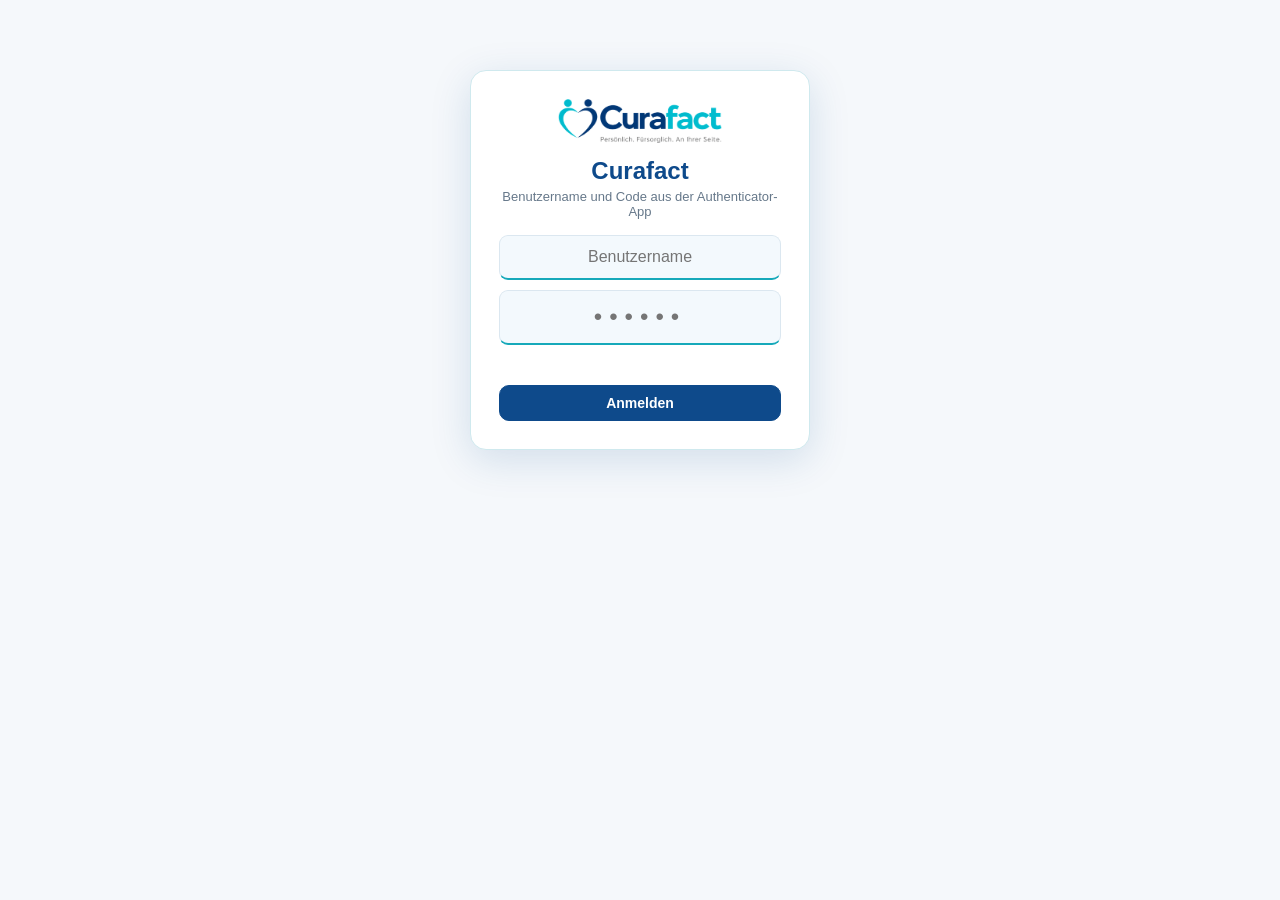
==== app.html @ 7309630f "Kundenmaske: Entlastungsbetrag, Nachbarschaftshilfe, Verhinderungspflege ausgeblendet (vorhandene Da" ====
<!doctype html><html lang="de"><head><meta charset="utf-8">
<meta name="viewport" content="width=device-width, initial-scale=1">
<meta name="robots" content="noindex,nofollow">
<title>Curafact</title>
<style>
:root{--blue:#0E4A8B;--blue2:#07345f;--cyan:#20C6D4;--bg:#f5f8fb;--border:#dbe7f0;--text:#16324f;--muted:#66788a;--card:#fff}
*{box-sizing:border-box}
html,body{margin:0;background:var(--bg);font-family:-apple-system,BlinkMacSystemFont,"Segoe UI",sans-serif;color:var(--text)}
.wrap{max-width:1500px;margin:0 auto;padding:12px 14px 40px}
#head{display:flex;justify-content:space-between;align-items:center;gap:12px;margin:4px 0 14px}
#head img{height:34px}
#head .who{flex:1;text-align:right;font-size:13px;color:var(--muted);overflow:hidden;text-overflow:ellipsis;white-space:nowrap}
#head .who strong{color:var(--blue)}
button{font-family:inherit;border:1px solid var(--border);background:#fff;color:var(--blue);border-radius:10px;font-weight:700;padding:9px 14px;cursor:pointer;font-size:14px}
button.primary{background:var(--blue);color:#fff;border-color:var(--blue)}
#nav{display:flex;gap:8px;margin:0 0 16px;border-bottom:1px solid var(--border);padding-bottom:12px;overflow-x:auto}
#nav button{flex:none;font-size:15px;padding:10px 18px}
#nav button.on{background:var(--blue);color:#fff;border-color:var(--blue)}
#login{max-width:340px;margin:70px auto 0;background:#fff;border-radius:16px;padding:28px;box-shadow:0 10px 40px rgba(14,74,139,.15);text-align:center}
#login img{height:44px;margin-bottom:10px}
#login h2{margin:0 0 4px;color:var(--blue)}
#login p{margin:0 0 16px;color:var(--muted);font-size:13px}
#login input{width:100%;padding:12px;border:1px solid var(--border);border-radius:10px;font-size:16px;text-align:center;margin-bottom:10px}
#login input#code{font-size:24px;letter-spacing:7px}
#loginErr{color:#b91c1c;font-size:13px;min-height:16px;margin:4px 0 10px}
.hidden{display:none!important}
</style></head><body>
<div id="login" class="hidden">
  <img src="logo.png" alt="Curafact">
  <h2>Curafact</h2>
  <p>Benutzername und Code aus der Authenticator-App</p>
  <form id="loginForm">
    <input id="user" autocomplete="username" autocapitalize="none" spellcheck="false" placeholder="Benutzername">
    <input id="code" inputmode="numeric" autocomplete="one-time-code" maxlength="6" placeholder="••••••">
    <div id="loginErr"></div>
    <button class="primary" style="width:100%" type="submit">Anmelden</button>
  </form>
</div>
<div class="wrap hidden" id="app">
  <aside id="side">
    <div id="head"><img src="logo.png" alt="Curafact"></div>
    <div id="nav"><button data-tab="kunden">Kunden</button><button data-tab="board">Board</button><button data-tab="mitarbeiter" id="navMa" class="hidden">Mitarbeiter</button></div>
    <div class="sideBottom"><span class="who" id="who"></span><button id="logout">Abmelden</button></div>
  </aside>
  <main id="mainArea">
    <div id="tab-kunden"><div id="kdRoot"></div></div>
    <div id="tab-board" class="hidden"><div id="bdRoot"></div></div>
    <div id="tab-mitarbeiter" class="hidden"><div id="maRoot"></div></div>
  </main>
</div>
<script src="assets/lib/pdf-lib.min.js"></script>
<script src="cf-aufnahme-druck.js?v=3"></script>
<script src="assets/lib/qrcode.min.js"></script>
<!--NW:START-->
<script>
/* Nachweis über einen Beratungsbesuch (§ 37 Abs. 3 SGB XI) im Browser erzeugen: Nachbau von scripts/fill_beratung_nachweis.py
   + scripts/pdf_fill_common.py (Overlay auf den amtlichen Vordruck, Koordinaten aus configs/AOK/beratung_nachweis_mapping.json).
   Benötigt pdf-lib (window.PDFLib). Aufruf: NW.erzeugen({template:ArrayBuffer, mapping:Object}, kunde, besuch, {ik:'…', kassen:[…], sigPersonen:{name:dataurl}}) -> Uint8Array */
(function(root){
'use strict';
var PL=root.PDFLib||(typeof require!=='undefined'?require('pdf-lib'):null);
var MASSNAHMEN_CODES=['pflegekurs','kombinationsleistung','verhinderungspflege','tages_nachtpflege','unterstuetzung_alltag','pflege_hilfsmittel','erneute_pflegebegutachtung','pflegesachleistungen','kurzzeitpflege','wohnraumanpassung','rehabilitationsleistungen','freistellungsmoeglichkeiten','weitere_massnahmen'];
function pad(n,l){return String(n).padStart(l||2,'0')}
function splitName(full){
  full=String(full||'').trim();if(!full)return['',''];
  if(full.indexOf(',')>=0){var i=full.indexOf(',');return[full.slice(i+1).trim(),full.slice(0,i).trim()]}
  var j=full.indexOf(' ');if(j<0)return['',full];
  return[full.slice(0,j).trim(),full.slice(j+1).trim()];
}
function dateDigits(v){
  v=String(v||'').trim();var m=/^(\d{4})-(\d{2})-(\d{2})/.exec(v);if(m)return m[3]+m[2]+m[1];
  m=/^(\d{1,2})\.(\d{1,2})\.(\d{4})$/.exec(v);if(m)return pad(m[1])+pad(m[2])+m[3];
  return v.replace(/\D/g,'').slice(0,8);
}
function timeDigits(v){
  v=String(v||'').trim();var m=/^(\d{1,2})[:.](\d{2})$/.exec(v);if(m)return pad(m[1])+m[2];
  return v.replace(/\D/g,'').slice(0,4);
}
function splitWords(text,firstLen){
  text=String(text||'').trim();if(text.length<=firstLen)return[text,''];
  var cut=text.lastIndexOf(' ',firstLen);if(cut<=0)cut=firstLen;
  return[text.slice(0,cut).trim(),text.slice(cut).trim()];
}
function splitAddressFull(addr){
  addr=String(addr||'').trim();if(!addr)return['','','',''];
  var plz='',ort='',vorne=addr,m=/(\d{4,5})\s+(.+)$/.exec(addr);
  if(m){plz=m[1];ort=m[2].trim();vorne=addr.slice(0,m.index).trim().replace(/,+\s*$/,'').trim()}
  var h=/^(.*\S)\s+(\d+\s*[a-zA-Z]?)$/.exec(vorne);
  if(h)return[h[1].trim(),h[2].trim(),plz,ort];
  return[vorne,'',plz,ort];
}
function ortDatumVorschlag(customer,besuch){
  var d=new Date(),datum=String(besuch.datum||'').trim()||pad(d.getDate())+'.'+pad(d.getMonth()+1)+'.'+d.getFullYear();
  var ort='';
  if(besuch.form==='videokonferenz')ort='Rheda-Wiedenbrück';
  else{var a=String((customer||{}).pflege_anschrift||'').trim();var m=/\b\d{5}\s+(.+?)\s*$/.exec(a);ort=m?m[1].trim():(a.indexOf(',')>=0?a.slice(a.lastIndexOf(',')+1).trim():'')}
  return ort?ort+', '+datum:datum;
}
function kasseEintrag(text,kassen){
  var t=String(text||'').toLowerCase();
  for(var i=0;i<(kassen||[]).length;i++){var k=kassen[i];if((k.match||[]).some(function(x){return t.indexOf(x)>=0}))return k}
  return null;
}
function buildValues(customer,besuch,cfg){
  cfg=cfg||{};customer=customer||{};besuch=besuch||{};
  var v={};for(var k in customer)v[k]=customer[k];
  var nm=splitName(customer.pflege_name);v.bn_vorname=nm[0];v.bn_nachname=nm[1];
  v.bn_geburtsdatum=dateDigits(customer.pflege_geburtsdatum);
  var a=splitAddressFull(customer.pflege_anschrift);
  v.bn_strasse=(a[0]+' '+a[1]).trim();v.bn_plz=a[2];v.bn_ort=a[3];
  v.besuch_datum=besuch.datum||'';v.besuch_von=besuch.uhrzeit_von||'';v.besuch_bis=besuch.uhrzeit_bis||'';
  v.besuch_datum_k=dateDigits(besuch.datum||'');v.besuch_von_k=timeDigits(besuch.uhrzeit_von||'');v.besuch_bis_k=timeDigits(besuch.uhrzeit_bis||'');
  v.besuch_videokonferenz=besuch.form==='videokonferenz';
  v.einschaetzung_pflegeperson=besuch.einschaetzung_pflegeperson||'';v.einschaetzung_beratungsperson=besuch.einschaetzung_beratungsperson||'';
  v.sichergestellt_ja=besuch.sichergestellt===true;v.sichergestellt_nein=besuch.sichergestellt===false;v.sichergestellt_grund=besuch.sichergestellt_grund||'';
  var mn=(besuch.massnahmen||[]).slice();v.massnahmen_keine=!!besuch.massnahmen_keine;
  var erl=String(besuch.massnahmen_erlaeuterung||'').trim();
  if(erl&&!v.massnahmen_keine&&mn.indexOf('weitere_massnahmen')<0)mn.push('weitere_massnahmen');
  v.massnahmen_ja=mn.length>0&&!v.massnahmen_keine;
  MASSNAHMEN_CODES.forEach(function(c){v['mn_'+c]=mn.indexOf(c)>=0});
  v.massnahmen_erlaeuterung=besuch.massnahmen_erlaeuterung||'';
  v.beratung_7a_angezeigt=!!besuch.beratung_7a_angezeigt;v.wunsch_7a=!!besuch.wunsch_7a;
  v.einwilligung_ziffer3=!!besuch.einwilligung_ziffer3;v.einwilligung_ziffer4=!!besuch.einwilligung_ziffer4;
  v.einwilligung_inaugenschein=!!besuch.einwilligung_inaugenschein;v.einwilligung_7a_verarbeitung=!!besuch.einwilligung_7a_verarbeitung;
  v.ort_datum_unterschrift=String(besuch.ort_datum_unterschrift||'').trim()||ortDatumVorschlag(customer,besuch);
  v.sig_pflegebeduerftig_dataurl=besuch.sig_pflegebeduerftig_dataurl||'';
  var bn=besuch.beratungsperson_name||'',bf=besuch.beratungsperson_funktion||'';
  var sigBp=besuch.sig_beratungsperson_dataurl||'';
  if(!sigBp&&cfg.sigPersonen){for(var n in cfg.sigPersonen){if(n.trim().toLowerCase()===String(bn).trim().toLowerCase()&&String(cfg.sigPersonen[n]).indexOf('data:image/')===0){sigBp=cfg.sigPersonen[n];break}}}
  v.sig_beratungsperson_stempel_dataurl=sigBp;v.sig_beratungsperson_dataurl=besuch.form==='videokonferenz'?sigBp:'';
  v.beratungsperson_stempel_text=(bn+(bf?'\n'+bf:'')).trim();
  v.ik_nummer_beratung=cfg.ik||'';
  var kt=besuch.kasse_name||customer.pflege_kasse||'',e=kasseEintrag(kt,cfg.kassen);
  var ans=besuch.kasse_anschrift||customer.pflege_kasse_anschrift||(e&&e.anschrift)||'';
  var ka=splitAddressFull(ans),voll=(e&&e.name)||kt,kn=splitWords(voll,29);
  v.kasse_name=kn[0];v.kasse_name2=kn[1];
  if(!v.kasse_name2&&e&&e.name2)v.kasse_name2=e.name2;
  v.kasse_strasse=ka[0];v.kasse_hausnummer=ka[1];v.kasse_plz=ka[2];v.kasse_ort=ka[3];
  return v;
}

/* ---------- Zeichnen (pdf-lib, Koordinaten wie reportlab: Ursprung links unten) ---------- */
var ASC=0.718;  /* Helvetica-Ascent (AFM) */
function safe(font,text){
  var out='';
  for(var i=0;i<text.length;i++){var ch=text[i];if(ch==='\n'||ch==='\r'){out+=ch;continue}try{font.encodeText(ch);out+=ch}catch(e){out+='?'}}
  return out;
}
function wrap(font,text,w,size){
  var lines=[];
  String(text||'').replace(/\r\n/g,'\n').replace(/\r/g,'\n').split('\n').forEach(function(raw){
    var cur='';
    raw.split(' ').forEach(function(word){
      var cand=cur?(cur+' '+word).trim():word;
      if(!cur||font.widthOfTextAtSize(cand,size)<=w)cur=cand;else{lines.push(cur);cur=word}
    });
    lines.push(cur);
  });
  return lines;
}
function drawText(page,font,text,x,y,size,dy){page.drawText(safe(font,text),{x:x,y:y+ASC*size+(dy||0),size:size,font:font})}
function drawComb(page,font,text,x,y,w,count,size,dy){
  text=String(text||'');if(count<=0||!text)return;
  var by=y+ASC*size+(dy||0);
  if(text.length>count){
    var s=size;while(s>6&&font.widthOfTextAtSize(safe(font,text),s)>w)s-=0.5;
    page.drawText(safe(font,text),{x:x+1,y:y+ASC*s+(dy||0),size:s,font:font});return;
  }
  var bw=w/count;
  for(var i=0;i<text.length;i++){
    var ch=text[i];if(ch===' ')continue;ch=safe(font,ch);
    page.drawText(ch,{x:x+i*bw+bw/2-font.widthOfTextAtSize(ch,size)/2,y:by,size:size,font:font});
  }
}
function drawMultiline(page,font,text,x,y,w,h,it){
  text=String(text||'');var size=Number(it.size||10);
  if(it.line_pitch){
    var pitch=Number(it.line_pitch),limit=parseInt(it.max_lines||Math.max(1,Math.floor(h/pitch)),10),cur=size,floor=Number(it.min_size||size);
    var lines=wrap(font,safe(font,text),w,cur);
    while(lines.length>limit&&cur-0.5>=floor){cur-=0.5;lines=wrap(font,safe(font,text),w,cur)}
    if(lines.length>limit){
      lines=lines.slice(0,limit);var last=lines[limit-1];
      while(last&&font.widthOfTextAtSize(last+'...',cur)>w)last=last.slice(0,-1);
      lines[limit-1]=last+'...';
    }
    var top=y+h,off=it.baseline_offset!=null?Number(it.baseline_offset):pitch;
    lines.forEach(function(l,i){page.drawText(l,{x:x,y:top-off-i*pitch,size:cur,font:font})});
    return;
  }
  var lh=size*1.25,mx=Math.max(1,Math.floor(h/lh)),ls=wrap(font,safe(font,text),w,size),tp=y+h;
  ls.slice(0,mx).forEach(function(l,i){page.drawText(l,{x:x,y:tp-ASC*size-i*lh,size:size,font:font})});
}
function drawCross(page,x,y,w,h){
  var m=Math.min(w,h)*0.2,th=Math.max(0.9,Math.min(w,h)*0.11),opt={thickness:th,color:PL.rgb(0,0,0),lineCap:PL.LineCapStyle.Round};
  page.drawLine(Object.assign({start:{x:x+m,y:y+m},end:{x:x+w-m,y:y+h-m}},opt));
  page.drawLine(Object.assign({start:{x:x+m,y:y+h-m},end:{x:x+w-m,y:y+m}},opt));
}
function b64ToBytes(b64){
  if(typeof atob==='function'){var bin=atob(b64),u=new Uint8Array(bin.length);for(var i=0;i<bin.length;i++)u[i]=bin.charCodeAt(i);return u}
  return new Uint8Array(Buffer.from(b64,'base64'));
}
async function drawImage(doc,page,src,x,y,w,h,fit){
  if(typeof src!=='string'||src.indexOf('data:')!==0)return;
  var comma=src.indexOf(','),head=src.slice(0,comma),bytes=b64ToBytes(src.slice(comma+1));
  var img=/image\/jpe?g/i.test(head)?await doc.embedJpg(bytes):await doc.embedPng(bytes);
  var iw=img.width,ih=img.height;
  if(fit==='contain'&&w&&h&&iw&&ih){var s=Math.min(w/iw,h/ih),nw=iw*s,nh=ih*s;page.drawImage(img,{x:x+(w-nw)/2,y:y,width:nw,height:nh});return}
  page.drawImage(img,{x:x,y:y,width:w||120,height:h||40});
}

async function erzeugen(assets,customer,besuch,cfg){
  var values=buildValues(customer,besuch,cfg);
  var doc=await PL.PDFDocument.load(assets.template);
  var font=await doc.embedFont(PL.StandardFonts.Helvetica);
  var pages=doc.getPages(),mapping=assets.mapping,byPage={};
  (mapping.pages||[]).forEach(function(p){byPage[parseInt(p.page,10)]=p.items||[]});
  for(var pi=0;pi<pages.length;pi++){
    var page=pages[pi],ph=page.getHeight(),items=byPage[pi]||[];
    for(var ii=0;ii<items.length;ii++){
      var it=items[ii],x=Number(it.x||0),w=Number(it.w||0),h=Number(it.h||0),y=ph-(Number(it.y||0)+h),dy=Number(it.dy||0),val=values[it.key];
      if(it.type==='text'){if(val)drawText(page,font,String(val),x,y,parseInt(it.size||12,10),dy)}
      else if(it.type==='comb'){if(val)drawComb(page,font,val,x,y,w,parseInt(it.count||1,10),Number(it.size||9),dy)}
      else if(it.type==='multiline'){if(val)drawMultiline(page,font,val,x,y,w,h,it)}
      else if(it.type==='checkbox'){if(val)drawCross(page,x,y,w,h)}
      else if(it.type==='image'){if(val)await drawImage(doc,page,val,x,y,w,h,it.fit)}
    }
  }
  return await doc.save();
}
var NW={buildValues:buildValues,erzeugen:erzeugen,splitAddressFull:splitAddressFull,
  async laden(base){
    base=base||'';
    var t=await fetch(base+'assets/nachweis_vordruck.pdf').then(function(r){if(!r.ok)throw new Error('Vordruck nicht gefunden');return r.arrayBuffer()});
    var m=await fetch(base+'assets/nachweis_mapping.json').then(function(r){if(!r.ok)throw new Error('Mapping nicht gefunden');return r.json()});
    return {template:t,mapping:m};
  }};
root.NW=NW;
if(typeof module!=='undefined'&&module.exports)module.exports=NW;
})(typeof window!=='undefined'?window:globalThis);
</script>
<!--NW:END-->
<!--DK:START-->
<script>
/* Beratungsunterlagen (Datenschutzinformation, Beratungsvereinbarung, Vollmacht) im Browser als PDF erzeugen.
   Vorlagen: assets/dokumente/<id>.json (aus den Word-Vorlagen, scripts/dokumente_vorlagen_erzeugen.py), Briefkopf wie in Studio
   (türkise Leiste, Logo, dreispaltige Fußzeile). Benötigt pdf-lib (window.PDFLib).
   Aufruf: DOK.erzeugen(vorlage, werte, {briefkopf:{name,zeilen1,zeilen2,zeilen3}, logo:ArrayBuffer}) -> Uint8Array */
(function(root){
'use strict';
var PL=root.PDFLib||(typeof require!=='undefined'?require('pdf-lib'):null);
var MM=72/25.4, W=595.28, H=841.89;
var M={top:47*MM,left:25*MM,right:20*MM,bottom:36*MM};
var LUECKE='________________', SIG_LINIE='_________________________________';
var TEXT=[0.2,0.2,0.2], BLAU=[15/255,63/255,122/255];
function hexRgb(h){h=String(h||'').replace('#','');if(h.length!==6)return null;return [parseInt(h.slice(0,2),16)/255,parseInt(h.slice(2,4),16)/255,parseInt(h.slice(4,6),16)/255]}
function b64ToBytes(b64){if(typeof atob==='function'){var bin=atob(b64),u=new Uint8Array(bin.length);for(var i=0;i<bin.length;i++)u[i]=bin.charCodeAt(i);return u}return new Uint8Array(Buffer.from(b64,'base64'))}
function safe(font,text){var o='';for(var i=0;i<text.length;i++){var ch=text[i];if(ch==='\n'){o+=ch;continue}try{font.encodeText(ch);o+=ch}catch(e){o+='?'}}return o}
function fill(text,vals){
  return String(text||'').replace(/\{\{\s*(\w+)\s*\}\}/g,function(_,k){var v=vals[k];if(v==null||v==='')return k.indexOf('sig_')===0?SIG_LINIE:LUECKE;return String(v)});
}
function isSigPara(b){
  var t=(b.runs||[]).map(function(r){return r.x||''}).join('').trim();
  var m=/^\{\{\s*(sig_\w+)\s*\}\}$/.exec(t);return m?m[1]:null;
}
async function erzeugen(vorlage,vals,opts){
  opts=opts||{};vals=vals||{};
  var doc=await PL.PDFDocument.create();
  var F={r:await doc.embedFont(PL.StandardFonts.Helvetica),b:await doc.embedFont(PL.StandardFonts.HelveticaBold),i:await doc.embedFont(PL.StandardFonts.HelveticaOblique),bi:await doc.embedFont(PL.StandardFonts.HelveticaBoldOblique)};
  var logo=opts.logo?await doc.embedPng(opts.logo):null, bk=opts.briefkopf||null;
  var imgCache={};
  async function img(url){
    if(imgCache[url])return imgCache[url];
    var c=url.indexOf(','),head=url.slice(0,c),bytes=b64ToBytes(url.slice(c+1));
    return imgCache[url]=/image\/jpe?g/i.test(head)?await doc.embedJpg(bytes):await doc.embedPng(bytes);
  }
  var page,y;
  function briefkopf(p){
    if(!bk)return;
    p.drawRectangle({x:0,y:H-5*MM,width:W,height:5*MM,color:PL.rgb(22/255,169/255,186/255)});
    if(logo){var lw=61*MM,lh=lw*logo.height/logo.width;p.drawImage(logo,{x:W-M.right-lw,y:H-13*MM-lh,width:lw,height:lh})}
    var fy=H-271*MM;
    p.drawLine({start:{x:0,y:fy},end:{x:W,y:fy},thickness:0.5,color:PL.rgb(0.604,0.639,0.678)});
    var cols=[[25*MM,56*MM,[{t:bk.name,bold:true}].concat((bk.zeilen1||[]).map(function(t){return{t:t}}))],[84*MM,48*MM,(bk.zeilen2||[]).map(function(t){return{t:t}})],[132*MM,58*MM,(bk.zeilen3||[]).map(function(t){return{t:t}})]];
    cols.forEach(function(c){
      var yy=fy-3.2*MM-6.6*0.9;
      c[2].forEach(function(l){
        var f=l.bold?F.b:F.r,words=safe(f,l.t||'').split(' '),cur='';
        var lines=[];words.forEach(function(w){var cand=cur?cur+' '+w:w;if(!cur||f.widthOfTextAtSize(cand,6.6)<=c[1])cur=cand;else{lines.push(cur);cur=w}});lines.push(cur);
        lines.forEach(function(t){p.drawText(t,{x:c[0],y:yy,size:6.6,font:f,color:l.bold?PL.rgb(BLAU[0],BLAU[1],BLAU[2]):PL.rgb(0.42,0.455,0.502)});yy-=6.6*1.55});
      });
    });
  }
  function newPage(){page=doc.addPage([W,H]);briefkopf(page);y=H-M.top}
  newPage();
  var bottom=M.bottom+6*MM*0; /* Inhalt endet 36 mm über dem unteren Rand */
  function fontFor(r){return r.b&&r.i?F.bi:(r.b?F.b:(r.i?F.i:F.r))}
  /* Absatz in Zeilen umbrechen: Liste von {items:[{t,font,size,color}], h, w} */
  function layout(b,width,defSize){
    var toks=[];
    (b.runs||[]).forEach(function(r){
      if(r.pb){toks.push({pb:1});return}
      var size=r.s||defSize,font=fontFor(r),col=hexRgb(r.c)||((r.b&&size>=10.9)?BLAU:TEXT);
      var text=safe(font,fill(r.x,vals));
      text.split('\n').forEach(function(part,pi){
        if(pi>0)toks.push({br:1,size:size});
        part.split(/( +)/).forEach(function(w){if(w!=='')toks.push({t:w,font:font,size:size,color:col,sp:/^ +$/.test(w)})});
      });
    });
    var lines=[],cur={items:[],w:0,size:defSize};
    function flush(){while(cur.items.length&&cur.items[cur.items.length-1].sp){cur.w-=cur.items[cur.items.length-1].wd;cur.items.pop()}cur.h=Math.max(cur.size,defSize*0.9)*1.3;lines.push(cur);cur={items:[],w:0,size:defSize}}
    toks.forEach(function(k){
      if(k.pb){flush();lines.push({pb:1,h:0,items:[]});return}
      if(k.br){flush();return}
      var wd=k.font.widthOfTextAtSize(k.t,k.size);k.wd=wd;
      if(!k.sp&&cur.w+wd>width&&cur.items.length){flush()}
      if(k.sp&&!cur.items.length)return;
      if(!k.sp&&wd>width){ /* sehr langes Wort: zeichenweise */
        var part='';for(var ci=0;ci<k.t.length;ci++){var tst=part+k.t[ci];if(k.font.widthOfTextAtSize(tst,k.size)>width-cur.w&&part){cur.items.push({t:part,font:k.font,size:k.size,color:k.color,wd:k.font.widthOfTextAtSize(part,k.size)});cur.w+=k.font.widthOfTextAtSize(part,k.size);cur.size=Math.max(cur.size,k.size);flush();part=k.t[ci]}else part=tst}
        if(part){var w2=k.font.widthOfTextAtSize(part,k.size);cur.items.push({t:part,font:k.font,size:k.size,color:k.color,wd:w2});cur.w+=w2;cur.size=Math.max(cur.size,k.size)}
        return;
      }
      cur.items.push(k);cur.w+=wd;cur.size=Math.max(cur.size,k.size);
    });
    if(cur.items.length||!lines.length)flush();
    return lines;
  }
  function drawLines(lines,x0,width,al,startY,pg){
    var yy=startY;
    lines.forEach(function(ln){
      var base=yy-0.9055*ln.size;
      var x=x0;if(al==='center')x=x0+(width-ln.w)/2;else if(al==='right')x=x0+width-ln.w;
      ln.items.forEach(function(it){pg.drawText(it.t,{x:x,y:base,size:it.size,font:it.font,color:PL.rgb(it.color[0],it.color[1],it.color[2])});x+=it.wd});
      yy-=ln.h;
    });
    return yy;
  }
  var contentW=W-M.left-M.right;
  async function sigImage(url,maxW,maxH){var im=await img(url),s=Math.min(maxW/im.width,maxH/im.height);return{im:im,w:im.width*s,h:im.height*s}}
  async function blockHeight(b,width){ /* nur Absätze */
    var sig=isSigPara(b);
    if(sig&&typeof vals[sig]==='string'&&vals[sig].indexOf('data:image/')===0){var si=await sigImage(vals[sig],Math.min(width,50*MM),20*MM);return{sig:si,h:si.h+4,lines:null}}
    var ls=layout(b,width-(b.li||0),vorlage.size||10.5);
    var h=ls.reduce(function(a,l){return a+l.h},0);
    if(sig)h+=16;  /* Platz zum handschriftlichen Unterschreiben auf der Linie */
    return{lines:ls,h:h,handsig:!!sig};
  }
  var blocks=vorlage.blocks||[];
  for(var bi=0;bi<blocks.length;bi++){
    var b=blocks[bi];
    if(b.t==='p'){
      var sb=b.sb||0,sa=b.sa!=null?b.sa:5;
      var m=await blockHeight(b,contentW);
      if(m.lines&&m.lines.some(function(l){return l.pb})){ /* Seitenumbruch im Absatz */
        newPage();continue;
      }
      var need=sb+(m.lines?m.lines[0].h:m.h);
      if(b.kn&&blocks[bi+1]&&blocks[bi+1].t==='p'){var nm=await blockHeight(blocks[bi+1],contentW);need+=sa+(blocks[bi+1].sb||0)+(nm.lines?nm.lines[0].h:nm.h)}
      if(y-need<bottom&&y<H-M.top-1)newPage();
      y-=sb;
      if(m.sig){page.drawImage(m.sig.im,{x:M.left+(b.li||0),y:y-m.sig.h,width:m.sig.w,height:m.sig.h});y-=m.h}
      else{
        if(m.handsig)y-=16;
        /* Absatz zeilenweise über Seitengrenzen */
        var rest=m.lines.slice();
        while(rest.length){
          var fit=[];var hh=0;
          while(rest.length&&(y-hh-rest[0].h>=bottom||!fit.length&&y>=H-M.top-1)){hh+=rest[0].h;fit.push(rest.shift())}
          if(!fit.length){newPage();continue}
          drawLines(fit,M.left+(b.li||0),contentW-(b.li||0),b.al,y,page);y-=hh;
          if(rest.length)newPage();
        }
      }
      y-=sa;
    }else if(b.t==='tbl'){
      var rows=b.rows||[],ncol=Math.max.apply(null,rows.map(function(r){return r.length})),cw=contentW/ncol,padX=5,padY=3;
      var meas=[],total=4;
      for(var ri=0;ri<rows.length;ri++){
        var cells=[],rh=0;
        for(var ci2=0;ci2<rows[ri].length;ci2++){
          var ch=padY*2,items=[];
          for(var pi=0;pi<rows[ri][ci2].length;pi++){var pb=rows[ri][ci2][pi],mm=await blockHeight(pb,cw-padX*2);items.push({b:pb,m:mm});ch+=mm.h+(mm.handsig?16:0)+2}
          cells.push({items:items,h:ch});rh=Math.max(rh,ch);
        }
        meas.push({cells:cells,h:rh});total+=rh;
      }
      if(y-total<bottom&&y<H-M.top-1)newPage();
      y-=4;
      for(var r3=0;r3<meas.length;r3++){
        for(var c3=0;c3<meas[r3].cells.length;c3++){
          var cx=M.left+c3*cw+padX,cy=y-padY;
          meas[r3].cells[c3].items.forEach(function(it){
            if(it.m.sig){page.drawImage(it.m.sig.im,{x:cx,y:cy-it.m.sig.h,width:it.m.sig.w,height:it.m.sig.h});cy-=it.m.h+2}
            else{if(it.m.handsig)cy-=16;cy=drawLines(it.m.lines,cx,cw-padX*2,it.b.al,cy,page)-2}
          });
        }
        y-=meas[r3].h;
      }
      y-=8;
    }
  }
  return await doc.save();
}
function sigVon(cfg,name){
  var sp=(cfg&&cfg.unterschriften)||{},n=String(name||'').trim().toLowerCase();
  for(var k in sp){if(k.trim().toLowerCase()===n&&String(sp[k]).indexOf('data:image/')===0)return sp[k]}
  return '';
}
/* Werte wie Studio (build_mapping): Träger aus der Konfiguration, Kunde aus der Akte; Unterschrift der UG: bevollmächtigte
   Beratungsperson, sobald die Vollmacht datiert ist, sonst Linie zum handschriftlichen Unterschreiben. */
function unterlagenWerte(id,ctx){
  var c=ctx.kunde||{},cfg=ctx.cfg||{},tr=cfg.traeger||{},bv=tr.bevollmaechtigte||{},un=cfg.unterlagen||{};
  var v={};for(var k in (tr.map||{}))v[k]=tr.map[k];
  v.pflege_name=c.pflege_name||'';v.pflege_anschrift=c.pflege_anschrift||'';v.pflege_geburtsdatum=c.pflege_geburtsdatum||'';
  v.pflege_kvnr=c.pflege_kvnr||'';v.pflege_kasse=c.pflege_kasse||'';v.person_name=(c.person_name||'').trim()||'entfällt';
  v.vertrag_ort=ctx.ort||'';v.vertrag_datum=ctx.datum||'';
  v.auftragsverarbeiter=un.auftragsverarbeiter||'';v.aufbewahrung_dokumentation=un.aufbewahrung_dokumentation||'10 Jahre';
  v.sig_kunde=ctx.sigKunde||'';
  var hatVollmacht=!!(bv.name&&bv.datum);
  if(hatVollmacht){v.unterzeichner_traeger=bv.name+' (bevollmächtigt)';v.sig_traeger=sigVon(cfg,bv.name)}
  else{v.unterzeichner_traeger=tr.gf_name||'';v.sig_traeger=sigVon(cfg,tr.gf_name)}
  if(id==='vollmacht'){
    v.gf_name=tr.gf_name||'';v.bevollmaechtigte_name=bv.name||'';v.bevollmaechtigte_funktion=bv.funktion||'';
    v.sig_traeger=sigVon(cfg,tr.gf_name);v.sig_partner=sigVon(cfg,bv.name);
  }
  return v;
}
var DATEINAMEN={datenschutz:'Datenschutzinformation',vereinbarung:'Beratungsvereinbarung',vollmacht:'Vollmacht_Beratungsperson'};
async function unterlage(id,ctx,base){
  var a=await DOK.laden(base||'',id);
  var cfg=ctx.cfg||{},bk=(cfg.traeger&&cfg.traeger.briefkopf)||null;
  var bytes=await erzeugen(a.vorlage,unterlagenWerte(id,ctx),{briefkopf:bk,logo:a.logo});
  var d=String(ctx.datum||'').replace(/[^\w.-]/g,'_');
  return {bytes:bytes,fileName:DATEINAMEN[id]+(d?'_'+d:'')+'.pdf',titel:(a.vorlage.titel||id)+(ctx.datum?' '+ctx.datum:''),art:id==='vollmacht'?'vollmacht':id};
}
/* Mehrere PDFs zu einem Sammel-PDF zusammenfügen (Reihenfolge wie übergeben) */
async function sammeln(liste){
  var out=await PL.PDFDocument.create();
  for(var i=0;i<liste.length;i++){
    var d=await PL.PDFDocument.load(liste[i]);
    var pages=await out.copyPages(d,d.getPageIndices());
    pages.forEach(function(p){out.addPage(p)});
  }
  return await out.save();
}
/* Drucken: PDF in einem unsichtbaren Rahmen laden und den Druckdialog öffnen (fällt auf „öffnen“ zurück) */
function drucken(bytes){
  var url=URL.createObjectURL(new Blob([bytes],{type:'application/pdf'}));
  try{
    var f=document.createElement('iframe');
    f.style.cssText='position:fixed;right:0;bottom:0;width:1px;height:1px;border:0;opacity:0';
    f.onload=function(){try{f.contentWindow.focus();f.contentWindow.print()}catch(e){window.open(url,'_blank')}setTimeout(function(){try{f.remove()}catch(e){}},60000)};
    f.src=url;document.body.appendChild(f);
  }catch(e){window.open(url,'_blank')}
}
/* Teilen: Teilen-Menü des Geräts (iPhone/iPad/Mac: Mail, Nachrichten, AirDrop, Drucken …); sonst Datei speichern */
async function teilen(bytes,name,titel){
  var file=new File([bytes],name,{type:'application/pdf'});
  try{
    if(navigator.canShare&&navigator.canShare({files:[file]})){await navigator.share({files:[file],title:titel||name});return 'geteilt'}
  }catch(e){if(e&&e.name==='AbortError')return 'abgebrochen'}
  var url=URL.createObjectURL(file),a=document.createElement('a');a.href=url;a.download=name;document.body.appendChild(a);a.click();setTimeout(function(){a.remove()},1000);
  return 'gespeichert';
}
var ART_RANG={datenschutz:1,vereinbarung:2,vollmacht:3,nachweis:4,vertrag:5,sonstiges:6};
var DOK={erzeugen:erzeugen,unterlage:unterlage,unterlagenWerte:unterlagenWerte,sammeln:sammeln,drucken:drucken,teilen:teilen,ART_RANG:ART_RANG,
  async laden(base,id){
    base=base||'';
    var v=await fetch(base+'assets/dokumente/'+id+'.json').then(function(r){if(!r.ok)throw new Error('Vorlage „'+id+'“ nicht gefunden');return r.json()});
    var logo=await fetch(base+'assets/dokumente/briefkopf_logo.png').then(function(r){return r.ok?r.arrayBuffer():null});
    return {vorlage:v,logo:logo};
  }};
root.DOK=DOK;
if(typeof module!=='undefined'&&module.exports)module.exports=DOK;
})(typeof window!=='undefined'?window:globalThis);
</script>
<!--DK:END-->
<!--BD:START-->
<style>
.bd{--bd-blue:var(--blue,#0E4A8B);--bd-border:var(--border,#dbe7f0);--bd-muted:var(--muted,#66788a);--bd-text:var(--text,#16324f);--bd-cyan:var(--cyan,#20C6D4);--bd-bg:var(--bg,#f5f8fb);color:var(--bd-text);font-size:14px}
.bd *{box-sizing:border-box}
.bd button{font-family:inherit}
.bdBar{display:flex;gap:10px;flex-wrap:wrap;align-items:center;margin-bottom:14px}
.bdTabs,.bdViews{display:flex;gap:6px;flex-wrap:wrap}
.bdTab,.bdViewBtn,.bdBtn{border:1px solid var(--bd-border);background:#fff;color:var(--bd-blue);border-radius:12px;padding:9px 13px;font-weight:800;cursor:pointer;font-size:14px}
.bdTab.on,.bdViewBtn.on{background:var(--bd-blue);color:#fff;border-color:var(--bd-blue)}
.bdBtn.primary{background:var(--bd-blue);color:#fff;border-color:var(--bd-blue)}
.bdBtn.danger{color:#b91c1c}
.bdBtn:hover,.bdTab:hover,.bdViewBtn:hover{border-color:var(--bd-cyan)}
.bdBtn[disabled]{opacity:.5;cursor:default}
.bdSearch{flex:1;min-width:150px;max-width:280px;border:1px solid var(--bd-border);border-radius:12px;padding:9px 12px;font-size:14px;background:#fff}
.bdSpacer{flex:1}
.bdChk{display:flex;gap:6px;align-items:center;font-weight:700;color:var(--bd-muted);cursor:pointer}
.bdChk input{width:auto}
.bdBoard{display:flex;gap:12px;overflow-x:auto;padding-bottom:12px;align-items:flex-start;-webkit-overflow-scrolling:touch}
.bdCol{flex:0 0 285px;background:#eaf2f8;border-radius:16px;padding:10px;display:flex;flex-direction:column;max-height:calc(100vh - 230px);min-height:90px}
.bdCol.over{outline:2px dashed var(--bd-cyan);background:#e0f6f9}
.bdColHead{display:flex;align-items:center;gap:8px;margin:2px 2px 10px;font-weight:900;text-transform:uppercase;font-size:12px;letter-spacing:.03em;color:var(--bd-blue)}
.bdDot{width:10px;height:10px;border-radius:50%;flex:none}
.bdCount{background:#fff;border-radius:999px;padding:1px 8px;font-size:12px;color:var(--bd-muted)}
.bdAdd{margin-left:auto;border:0;background:transparent;font-size:20px;line-height:1;color:var(--bd-blue);cursor:pointer;padding:0 4px}
.bdCards{overflow-y:auto;display:flex;flex-direction:column;gap:8px;min-height:30px;padding:2px}
.bdCard{background:#fff;border:1px solid var(--bd-border);border-radius:12px;padding:10px 11px;cursor:pointer;box-shadow:0 3px 10px rgba(14,74,139,.06);user-select:none;-webkit-user-select:none;-webkit-touch-callout:none}
.bdCard:hover{border-color:var(--bd-cyan)}
.bdCard.dragging{opacity:.35}
.bdCard.inactive{opacity:.55;background:#f1f4f7;filter:grayscale(1)}
.bdCard.inactive:hover{opacity:.85}
.bdT{font-weight:800;line-height:1.3;word-break:break-word}
.bdMeta{display:flex;flex-wrap:wrap;gap:6px;margin-top:8px;align-items:center}
.bdChip{font-size:12px;border-radius:999px;padding:2px 8px;background:#eef3f7;color:var(--bd-muted);font-weight:700;white-space:nowrap}
.bdChip.late{background:#fde8e8;color:#b91c1c}
.bdChip.done{background:#dff7ee;color:#087044}
.bdChip.tag{background:#e9f8fa;color:#087884}
.bdChip.dup{background:#fff4dd;color:#8a5a00}
.bdAv{width:22px;height:22px;border-radius:50%;background:var(--bd-blue);color:#fff;font-size:10px;font-weight:900;display:inline-flex;align-items:center;justify-content:center;margin-left:auto}
.bdAvs{display:flex;margin-left:auto}.bdAvs .bdAv{margin-left:-6px;border:2px solid #fff}
.bdPrio{width:8px;height:8px;border-radius:50%;display:inline-block}
.bdMore{border:1px dashed var(--bd-border);background:transparent;border-radius:10px;padding:7px;color:var(--bd-muted);font-weight:700;cursor:pointer}
.bdQuick{width:100%;border:1px solid var(--bd-cyan);border-radius:10px;padding:9px;font-size:14px;margin-bottom:8px}
.bdGhost{position:fixed;z-index:100000;pointer-events:none;width:260px;opacity:.92;transform:rotate(2deg);box-shadow:0 14px 30px rgba(0,0,0,.25)}
.bdTable{width:100%;border-collapse:collapse;background:#fff;border:1px solid var(--bd-border);border-radius:12px;overflow:hidden}
.bdTable th{background:#f2f8fc;color:var(--bd-blue);text-align:left;font-size:12px;text-transform:uppercase;padding:10px}
.bdTable td{padding:10px;border-top:1px solid var(--bd-border);vertical-align:top}
.bdTable tr.row{cursor:pointer}.bdTable tr.row:hover{background:#f7fcfd}
.bdCal{display:grid;grid-template-columns:repeat(7,1fr);gap:6px}
.bdCalHead{font-weight:900;color:var(--bd-muted);font-size:12px;text-align:center;padding:4px}
.bdDay{background:#fff;border:1px solid var(--bd-border);border-radius:10px;min-height:92px;padding:5px;overflow:hidden}
.bdDay.out{background:#f3f7fa;opacity:.7}.bdDay.today{border-color:var(--bd-cyan);box-shadow:0 0 0 2px #bff0f5}
.bdDayNum{font-size:12px;font-weight:900;color:var(--bd-muted)}
.bdEv{display:block;width:100%;text-align:left;border:0;background:#e6f0fa;color:var(--bd-blue);border-radius:6px;padding:3px 5px;margin-top:3px;font-size:12px;font-weight:700;cursor:pointer;overflow:hidden;text-overflow:ellipsis;white-space:nowrap}
.bdEv.done{background:#dff7ee;color:#087044}
.bdMonth{display:flex;align-items:center;gap:10px;margin-bottom:10px;font-weight:900;font-size:17px}
.bdModalBg{position:fixed;inset:0;background:rgba(7,32,58,.5);z-index:9999;display:flex;align-items:flex-start;justify-content:center;overflow:auto;padding:30px 12px}
.bdModal{background:#fff;border-radius:18px;width:100%;max-width:760px;padding:22px;box-shadow:0 30px 80px rgba(0,0,0,.35)}
.bdModal.small{max-width:430px}
.bdModal h3{margin:0 0 12px;color:var(--bd-blue)}
.bdTitleIn{width:100%;font-size:20px;font-weight:900;border:1px solid transparent;border-radius:10px;padding:6px 8px;color:var(--bd-blue);background:transparent}
.bdTitleIn:hover,.bdTitleIn:focus{border-color:var(--bd-border);background:#fff}
.bdGrid{display:grid;grid-template-columns:repeat(2,1fr);gap:12px;margin:14px 0}
.bdGrid label,.bdLbl{display:block;font-size:12px;font-weight:900;color:var(--bd-muted);text-transform:uppercase;margin-bottom:4px}
.bdGrid select,.bdGrid input,.bdModal textarea,.bdModal input[type=text],.bdModal input[type=date],.bdModal select{width:100%;border:1px solid var(--bd-border);border-radius:10px;padding:9px 10px;font-size:14px;font-family:inherit;background:#fff}
.bdModal textarea{min-height:90px;resize:vertical}
.bdSec{margin-top:18px}
.bdSecHead{display:flex;align-items:center;justify-content:space-between;gap:8px;margin-bottom:8px}
.bdSecHead h4{margin:0;color:var(--bd-blue);font-size:15px}
.bdPeople{display:flex;flex-wrap:wrap;gap:6px}
.bdPerson{border:1px solid var(--bd-border);background:#fff;border-radius:999px;padding:5px 11px;cursor:pointer;font-weight:700;color:var(--bd-muted)}
.bdPerson.on{background:var(--bd-blue);color:#fff;border-color:var(--bd-blue)}
.bdCl{border:1px solid var(--bd-border);border-radius:12px;padding:10px;margin-bottom:10px;background:#fbfdff}
.bdClHead{display:flex;gap:8px;align-items:center;margin-bottom:6px}
.bdClHead b{flex:1;color:var(--bd-blue);cursor:pointer}
.bdBar2{height:6px;background:#e3edf4;border-radius:99px;overflow:hidden;margin:4px 0 8px}.bdBar2 i{display:block;height:100%;background:var(--bd-cyan)}
.bdIt{display:flex;gap:8px;align-items:flex-start;padding:5px 2px;border-bottom:1px solid #eef3f7}
.bdIt:last-of-type{border-bottom:0}
.bdIt input[type=checkbox]{width:18px;height:18px;margin-top:2px;flex:none}
.bdIt span{flex:1;word-break:break-word;cursor:text}.bdIt.res span{text-decoration:line-through;color:var(--bd-muted)}
.bdIt input[type=text]{flex:1;padding:4px 6px}
.bdX{border:0;background:transparent;color:var(--bd-muted);cursor:pointer;font-size:16px;padding:0 4px}.bdX:hover{color:#b91c1c}
.bdCm{background:#f4f8fb;border-radius:10px;padding:9px 11px;margin-bottom:8px}
.bdCm small{color:var(--bd-muted);display:block;margin-bottom:3px}.bdCm p{margin:0;white-space:pre-wrap;word-break:break-word;color:var(--bd-text)}
.bdLog{font-size:12px;color:var(--bd-muted);padding:2px 0}
.bdFile{display:flex;gap:8px;align-items:center;padding:6px 0;border-bottom:1px solid #eef3f7}.bdFile a{flex:1;color:var(--bd-blue);font-weight:700;cursor:pointer;word-break:break-all}
.bdRow{display:flex;gap:8px;align-items:center}
.bdToast{position:fixed;left:50%;bottom:22px;transform:translateX(-50%);background:#0b457f;color:#fff;border-radius:12px;padding:10px 16px;z-index:100001;font-weight:700;max-width:90vw}.bdToast.err{background:#b91c1c}
.bdEmpty{background:#fff;border:1px solid var(--bd-border);border-radius:14px;padding:18px;color:var(--bd-muted)}
.bdProg{height:10px;background:#e3edf4;border-radius:99px;overflow:hidden;margin:10px 0}.bdProg i{display:block;height:100%;background:var(--bd-blue);width:0}
.bdLogBox{background:#f2f6f9;border-radius:10px;padding:10px;font-size:12px;max-height:160px;overflow:auto;white-space:pre-wrap}
@media(max-width:700px){.bdTabs{flex-wrap:nowrap;overflow-x:auto;width:100%;padding-bottom:4px}.bdTab{white-space:nowrap;flex:none}.bdViews{width:100%}.bdViewBtn{flex:1}.bdSearch{max-width:none;min-width:0;flex:1 1 100%}.bdBar{gap:8px}.bdBtn{padding:8px 11px}.bdGrid{grid-template-columns:1fr}.bdCol{flex-basis:82vw;max-height:calc(100vh - 260px)}.bdModalBg{padding:0}.bdModal{border-radius:0;min-height:100vh;max-width:none}.bdDay{min-height:60px}.bdEv{font-size:10px}}
</style>
<script>
(function(){
'use strict';
var S={lists:[],tasks:new Map(),users:[],listId:null,view:'board',q:'',mine:false,allLists:false,since:null,month:new Date(),root:null,timer:null,drag:null,more:{},loaded:false};
var PRIO={urgent:['Dringend','#b91c1c'],high:['Hoch','#e07a00'],normal:['Normal','#1090e0'],low:['Niedrig','#66788a']};
function H(){return window.BD_HOST||{}}
function esc(v){return String(v==null?'':v).replace(/[&<>"']/g,function(c){return{'&':'&amp;','<':'&lt;','>':'&gt;','"':'&quot;',"'":'&#39;'}[c]})}
function $(s,r){return (r||S.root).querySelector(s)}
function $$(s,r){return Array.prototype.slice.call((r||S.root).querySelectorAll(s))}
function store(k,v){try{if(v===undefined)return localStorage.getItem('bd_'+k);localStorage.setItem('bd_'+k,v)}catch(e){return null}}
async function call(a,p){
  try{var r=await H().call(a,p||{});if(!r)return{ok:false,message:'Keine Antwort vom Server.'};return r}
  catch(e){return{ok:false,message:'Fehler: '+e}}
}
var toastT;
function msg(t,err){var el=$('.bdToast');el.textContent=t;el.className='bdToast'+(err?' err':'');el.style.display='block';clearTimeout(toastT);toastT=setTimeout(function(){el.style.display='none'},err?6000:2500)}
function fmtDate(d){if(!d)return'';var m=/^(\d{4})-(\d{2})-(\d{2})/.exec(d);return m?m[3]+'.'+m[2]+'.'+m[1]:d}
function fmtTs(t){if(!t)return'';var d=new Date(t);return isNaN(d)?'':d.toLocaleDateString('de-DE')+' '+d.toLocaleTimeString('de-DE',{hour:'2-digit',minute:'2-digit'})}
function todayStr(){var d=new Date();return d.getFullYear()+'-'+String(d.getMonth()+1).padStart(2,'0')+'-'+String(d.getDate()).padStart(2,'0')}
function ymd(y,m,d){return y+'-'+String(m+1).padStart(2,'0')+'-'+String(d).padStart(2,'0')}
function curList(){return S.lists.find(function(l){return l.id===S.listId})||null}
function statuses(l){var a=(l&&Array.isArray(l.statuses))?l.statuses.slice():[];var rank=function(s){return String(s.name).toLowerCase()==='nicht aktiv'?2:(s.type==='closed'?1:0)};return a.map(function(s,i){return[s,i]}).sort(function(x,y){return rank(x[0])-rank(y[0])||x[1]-y[1]}).map(function(x){return x[0]})}
function isClosedStatus(l,s){var x=statuses(l).find(function(z){return z.name===s});return !!x&&(x.type==='closed'||x.type==='done')}
function listOf(t){return S.lists.find(function(l){return l.id===t.list_id})}
var PREFIX=['Pflegebedürftiger: ','Pflegeberatung: '];
function shownTitle(t){var n=t.title||'';for(var i=0;i<PREFIX.length;i++){if(n.indexOf(PREFIX[i])===0)return n.slice(PREFIX[i].length)}return n}
function initials(u){var x=S.users.find(function(z){return z.username===u});var n=(x&&x.display_name)||u||'?';var p=n.trim().split(/\s+/);return((p[0]||'?')[0]+((p[1]||'')[0]||'')).toUpperCase()}
function userName(u){var x=S.users.find(function(z){return z.username===u});return(x&&x.display_name)||u||''}
function me(){return(H().user||{}).username||''}
function visible(t){
  if(!listOf(t))return false;
  if(!S.allLists&&t.list_id!==S.listId)return false;
  if(S.mine&&(t.assignees||[]).indexOf(me())<0)return false;
  if(S.q){var h=((t.title||'')+' '+(t.customer_name||'')+' '+(t.tags||[]).join(' ')).toLowerCase();if(h.indexOf(S.q.toLowerCase())<0)return false}
  return true;
}

/* ---------- Laden ---------- */
async function load(full){
  var r=await call('board_load',(full||!S.since)?{}:{since:S.since});
  if(!r.ok){msg(r.message||'Board konnte nicht geladen werden.',true);return false}
  if(r.full)S.tasks=new Map();
  if(r.lists)S.lists=r.lists.filter(function(l){return /^(pflegeberatung|pflege-?ausbau)$/i.test(String(l.name||'').trim())});
  if(r.users)S.users=r.users;
  (r.tasks||[]).forEach(function(t){if(t.deleted_at)S.tasks.delete(t.id);else S.tasks.set(t.id,t)});
  S.since=new Date(Date.parse(r.server_time)-5000).toISOString();
  if(!S.listId||!curList()){var saved=store('list');S.listId=(S.lists.find(function(l){return l.id===saved})||S.lists[0]||{}).id||null}
  S.loaded=true;
  return true;
}
async function refresh(full){if(S.drag||S.modalOpen)return;if(await load(full))render()}

/* ---------- Grundgerüst ---------- */
function shell(){
  S.root.innerHTML='<div class="bd"><div class="bdBar" id="bdBar"></div><div id="bdBody"></div><div class="bdToast" style="display:none"></div><div id="bdModalHost"></div><div id="bdDlgHost"></div></div>';
}
function renderBar(){
  var h='<div class="bdTabs">'+S.lists.map(function(l){return'<button class="bdTab'+(l.id===S.listId?' on':'')+'" data-list="'+l.id+'">'+esc(l.name)+'</button>'}).join('')+'</div>';
  h+='<div class="bdViews">'+[['board','Board'],['list','Liste'],['cal','Kalender']].map(function(v){return'<button class="bdViewBtn'+(S.view===v[0]?' on':'')+'" data-view="'+v[0]+'">'+v[1]+'</button>'}).join('')+'</div>';
  h+='<input class="bdSearch" id="bdQ" placeholder="Suchen …" value="'+esc(S.q)+'">';
  h+='<label class="bdChk"><input type="checkbox" id="bdMine"'+(S.mine?' checked':'')+'> Meine</label>';
  if(S.view==='cal')h+='<label class="bdChk"><input type="checkbox" id="bdAll"'+(S.allLists?' checked':'')+'> alle Listen</label>';
  h+='<span class="bdSpacer"></span><button class="bdBtn primary" id="bdNew">+ Aufgabe</button><button class="bdBtn" id="bdTrash" title="Papierkorb">Papierkorb</button>';
  h+='<button class="bdBtn" id="bdReload" title="Neu laden">↻</button>';
  $('#bdBar').innerHTML=h;
}
function render(){
  if(!S.root)return;
  var keep=$('.bdBoard');var sl=keep?keep.scrollLeft:0;
  renderBar();
  if(!S.lists.length){$('#bdBody').innerHTML='<div class="bdEmpty">Noch keine Listen „Pflegeberatung“ oder „Pflege-Ausbau“ vorhanden.</div>';return}
  if(S.view==='list')renderList();else if(S.view==='cal')renderCal();else renderBoard();
  var b=$('.bdBoard');if(b)b.scrollLeft=sl;
}

/* ---------- Board ---------- */
function cardHtml(t){
  var l=listOf(t),closed=isClosedStatus(l,t.status),m='';
  if(t.priority&&PRIO[t.priority]&&t.priority!=='normal')m+='<span class="bdPrio" title="'+PRIO[t.priority][0]+'" style="background:'+PRIO[t.priority][1]+'"></span>';
  if(t.due_date)m+='<span class="bdChip'+((!closed&&t.due_date<todayStr())?' late':'')+'">'+fmtDate(t.due_date)+'</span>';
  if(t.chk_total)m+='<span class="bdChip'+(t.chk_done===t.chk_total?' done':'')+'">☑ '+t.chk_done+'/'+t.chk_total+'</span>';
  if(t.n_comments)m+='<span class="bdChip">💬 '+t.n_comments+'</span>';
  if(t.n_files)m+='<span class="bdChip">📎 '+t.n_files+'</span>';
  (t.tags||[]).forEach(function(g){m+='<span class="bdChip '+(g==='Duplikat?'?'dup':'tag')+'">'+esc(g)+'</span>'});
  var av=(t.assignees||[]).slice(0,3).map(function(u){return'<span class="bdAv" title="'+esc(userName(u))+'">'+esc(initials(u))+'</span>'}).join('');
  if(av)m+='<span class="bdAvs">'+av+'</span>';
  return'<div class="bdCard'+(String(t.status).toLowerCase()==='nicht aktiv'?' inactive':'')+'" data-id="'+t.id+'"><div class="bdT">'+esc(shownTitle(t))+'</div>'+(m?'<div class="bdMeta">'+m+'</div>':'')+'</div>';
}
function renderBoard(){
  var l=curList();var st=statuses(l);
  var tasks=Array.from(S.tasks.values()).filter(function(t){return t.list_id===S.listId&&visible(t)});
  var h='<div class="bdBoard">';
  st.forEach(function(s){
    var cs=tasks.filter(function(t){return t.status===s.name});
    var closed=s.type==='closed'||s.type==='done';
    cs.sort(closed?function(a,b){return String(b.closed_at||b.updated_at).localeCompare(String(a.closed_at||a.updated_at))}:function(a,b){return a.position-b.position});
    var lim=closed?(S.more[s.name]||15):9999;
    h+='<div class="bdCol" data-status="'+esc(s.name)+'"><div class="bdColHead"><span class="bdDot" style="background:'+esc(s.color||'#66788a')+'"></span>'+esc(s.name)+'<span class="bdCount">'+cs.length+'</span><button class="bdAdd" data-add="'+esc(s.name)+'" title="Aufgabe hinzufügen">+</button></div><div class="bdCards">';
    h+='<div class="bdQuickHost"></div>';
    cs.slice(0,lim).forEach(function(t){h+=cardHtml(t)});
    if(cs.length>lim)h+='<button class="bdMore" data-more="'+esc(s.name)+'">'+(cs.length-lim)+' weitere anzeigen</button>';
    h+='</div></div>';
  });
  $('#bdBody').innerHTML=h+'</div>';
}

/* ---------- Liste ---------- */
function renderList(){
  var l=curList();
  var tasks=Array.from(S.tasks.values()).filter(function(t){return t.list_id===S.listId&&visible(t)});
  var order=statuses(l).map(function(s){return s.name});
  tasks.sort(function(a,b){return order.indexOf(a.status)-order.indexOf(b.status)||a.position-b.position});
  var h='<div style="overflow:auto"><table class="bdTable"><tr><th>Aufgabe</th><th>Status</th><th>Fällig</th><th>Zugewiesen</th><th>Checkliste</th></tr>';
  tasks.forEach(function(t){
    var s=statuses(l).find(function(z){return z.name===t.status})||{};
    h+='<tr class="row" data-id="'+t.id+'"><td><b>'+esc(shownTitle(t))+'</b>'+((t.tags||[]).map(function(g){return' <span class="bdChip tag">'+esc(g)+'</span>'}).join(''))+'</td><td><span class="bdDot" style="display:inline-block;background:'+esc(s.color||'#66788a')+'"></span> '+esc(t.status)+'</td><td>'+fmtDate(t.due_date)+'</td><td>'+(t.assignees||[]).map(function(u){return esc(userName(u))}).join(', ')+'</td><td>'+(t.chk_total?t.chk_done+'/'+t.chk_total:'')+'</td></tr>';
  });
  $('#bdBody').innerHTML=h+'</table></div>'+(tasks.length?'':'<div class="bdEmpty" style="margin-top:10px">Keine Aufgaben.</div>');
}

/* ---------- Kalender ---------- */
function renderCal(){
  var y=S.month.getFullYear(),mo=S.month.getMonth();
  var first=new Date(y,mo,1),offs=(first.getDay()+6)%7,days=new Date(y,mo+1,0).getDate();
  var MN=['Januar','Februar','März','April','Mai','Juni','Juli','August','September','Oktober','November','Dezember'];
  var byDay={};
  S.tasks.forEach(function(t){if(t.due_date&&visible(t)){(byDay[t.due_date]=byDay[t.due_date]||[]).push(t)}});
  var h='<div class="bdMonth"><button class="bdBtn" data-mon="-1">‹</button><span>'+MN[mo]+' '+y+'</span><button class="bdBtn" data-mon="1">›</button><button class="bdBtn" data-mon="0">Heute</button></div><div class="bdCal">';
  ['Mo','Di','Mi','Do','Fr','Sa','So'].forEach(function(d){h+='<div class="bdCalHead">'+d+'</div>'});
  var total=Math.ceil((offs+days)/7)*7;
  for(var i=0;i<total;i++){
    var dn=i-offs+1,d=new Date(y,mo,dn),key=ymd(d.getFullYear(),d.getMonth(),d.getDate());
    h+='<div class="bdDay'+(dn<1||dn>days?' out':'')+(key===todayStr()?' today':'')+'"><div class="bdDayNum">'+d.getDate()+'</div>';
    (byDay[key]||[]).forEach(function(t){h+='<button class="bdEv'+(isClosedStatus(listOf(t),t.status)?' done':'')+'" data-id="'+t.id+'" title="'+esc(shownTitle(t))+'">'+esc(shownTitle(t))+'</button>'});
    h+='</div>';
  }
  $('#bdBody').innerHTML=h+'</div>';
}

/* ---------- Ziehen (Maus und Touch) ---------- */
function startDrag(card,x,y){
  var id=card.dataset.id,t=S.tasks.get(id);if(!t)return;
  var g=card.cloneNode(true);g.className='bdCard bdGhost';document.body.appendChild(g);
  card.classList.add('dragging');
  S.drag={id:id,card:card,ghost:g,col:null};
  moveDrag(x,y);
}
function colAt(x,y){
  S.drag.ghost.style.display='none';var el=document.elementFromPoint(x,y);S.drag.ghost.style.display='';
  return el&&el.closest?el.closest('.bdCol'):null;
}
function moveDrag(x,y){
  var d=S.drag;if(!d)return;
  d.ghost.style.left=(x-130)+'px';d.ghost.style.top=(y-20)+'px';
  var c=colAt(x,y);
  if(c!==d.col){if(d.col)d.col.classList.remove('over');if(c)c.classList.add('over');d.col=c}
  var b=$('.bdBoard');
  if(b){var r=b.getBoundingClientRect();if(x<r.left+50)b.scrollLeft-=14;else if(x>r.right-50)b.scrollLeft+=14}
}
function endDrag(x,y){
  var d=S.drag;if(!d)return;
  var col=colAt(x,y)||d.col;
  d.ghost.remove();d.card.classList.remove('dragging');$$('.bdCol.over').forEach(function(c){c.classList.remove('over')});
  S.drag=null;
  if(!col)return;
  var status=col.dataset.status;
  var others=$$('.bdCard',col).filter(function(c){return c!==d.card&&!c.classList.contains('bdGhost')});
  var idx=others.length;
  for(var i=0;i<others.length;i++){var r=others[i].getBoundingClientRect();if(y<r.top+r.height/2){idx=i;break}}
  var pos=function(i){var t=S.tasks.get(others[i].dataset.id);return t?Number(t.position):0};
  var np;
  if(!others.length)np=1000;else if(idx===0)np=pos(0)-1000;else if(idx>=others.length)np=pos(others.length-1)+1000;else np=(pos(idx-1)+pos(idx))/2;
  var t=S.tasks.get(d.id);if(!t)return;
  if(t.status===status&&Math.abs(np-Number(t.position))<1e-9)return;
  var old={status:t.status,position:t.position};
  t.status=status;t.position=np;render();
  call('board_task_move',{id:d.id,status:status,position:np}).then(function(r){
    if(!r.ok){t.status=old.status;t.position=old.position;render();msg(r.message||'Verschieben fehlgeschlagen.',true)}
    else if(r.task){S.tasks.set(d.id,Object.assign({},t,{closed_at:r.task.closed_at,updated_at:r.task.updated_at}));render()}
  });
}
function bindDrag(){
  var root=S.root,st=null,TH=6;
  root.addEventListener('mousedown',function(e){
    if(e.button!==0)return;var c=e.target.closest('.bdCard:not(.bdGhost)');if(!c||!root.contains(c))return;
    st={card:c,x:e.clientX,y:e.clientY,touch:false};
  });
  window.addEventListener('mousemove',function(e){
    if(S.drag){moveDrag(e.clientX,e.clientY);e.preventDefault();return}
    if(st&&!st.touch&&(Math.abs(e.clientX-st.x)>TH||Math.abs(e.clientY-st.y)>TH)){startDrag(st.card,e.clientX,e.clientY);st.started=true}
  });
  window.addEventListener('mouseup',function(e){
    if(S.drag){S.dragJustEnded=true;setTimeout(function(){S.dragJustEnded=false},50);endDrag(e.clientX,e.clientY)}
    st=null;
  });
  root.addEventListener('touchstart',function(e){
    var c=e.target.closest('.bdCard:not(.bdGhost)');if(!c)return;var t=e.touches[0];
    st={card:c,x:t.clientX,y:t.clientY,touch:true};
    clearTimeout(st.timer);
    st.timer=setTimeout(function(){if(st&&st.touch&&!S.drag){startDrag(st.card,st.x,st.y);if(navigator.vibrate)navigator.vibrate(15)}},380);
  },{passive:true});
  root.addEventListener('touchmove',function(e){
    var t=e.touches[0];
    if(S.drag){e.preventDefault();moveDrag(t.clientX,t.clientY);return}
    if(st&&st.touch&&(Math.abs(t.clientX-st.x)>TH||Math.abs(t.clientY-st.y)>TH)){clearTimeout(st.timer);st=null}
  },{passive:false});
  function tEnd(e){
    if(st)clearTimeout(st.timer);
    if(S.drag){var t=(e.changedTouches&&e.changedTouches[0])||{clientX:0,clientY:0};S.dragJustEnded=true;setTimeout(function(){S.dragJustEnded=false},50);endDrag(t.clientX,t.clientY)}
    st=null;
  }
  root.addEventListener('touchend',tEnd);root.addEventListener('touchcancel',tEnd);
}

/* ---------- Dialoge ---------- */
function dlg(o){
  return new Promise(function(res){
    var host=$('#bdDlgHost');
    host.innerHTML='<div class="bdModalBg" id="bdDlgBg"><div class="bdModal small"><h3>'+esc(o.title||'')+'</h3>'+(o.text?'<p style="color:var(--bd-muted)">'+esc(o.text)+'</p>':'')+(o.input!==undefined?'<input type="text" id="bdDlgIn" value="'+esc(o.input)+'">':'')+'<div class="bdRow" style="justify-content:flex-end;margin-top:16px"><button class="bdBtn" id="bdDlgNo">Abbrechen</button><button class="bdBtn '+(o.danger?'danger':'primary')+'" id="bdDlgOk">'+esc(o.ok||'OK')+'</button></div></div></div>';
    var close=function(v){host.innerHTML='';res(v)};
    var inp=$('#bdDlgIn',host);if(inp){inp.focus();inp.select();inp.addEventListener('keydown',function(e){if(e.key==='Enter')close(inp.value.trim()||null);if(e.key==='Escape')close(null)})}
    $('#bdDlgOk',host).onclick=function(){close(inp?(inp.value.trim()||null):true)};
    $('#bdDlgNo',host).onclick=function(){close(inp?null:false)};
  });
}

/* ---------- Aufgabe öffnen ---------- */
function bytesFmt(n){if(!n)return'';return n>1048576?(n/1048576).toFixed(1)+' MB':Math.max(1,Math.round(n/1024))+' KB'}
async function openTask(id){
  var r=await call('board_task_get',{id:id});
  if(!r.ok){msg(r.message||'Aufgabe konnte nicht geladen werden.',true);return}
  S.modalOpen=true;S.cur=r;drawTask();
}
function closeTask(){S.modalOpen=false;S.cur=null;$('#bdModalHost').innerHTML='';render()}
async function reopen(){if(!S.cur)return;var r=await call('board_task_get',{id:S.cur.task.id});if(r.ok){S.cur=r;S.tasks.set(r.task.id,Object.assign({},S.tasks.get(r.task.id)||{},r.task));drawTask()}else msg(r.message,true)}
async function saveField(f){
  var t=S.cur.task;var r=await call('board_task_save',Object.assign({id:t.id},f));
  if(!r.ok){msg(r.message||'Speichern fehlgeschlagen.',true);return false}
  S.cur.task=r.task;S.tasks.set(r.task.id,Object.assign({},S.tasks.get(r.task.id)||{},r.task));return true;
}
function drawTask(){
  var c=S.cur,t=c.task,l=listOf(t);
  var scroll=($('.bdModalBg')||{}).scrollTop||0;
  var h='<div class="bdModalBg" id="bdTaskBg"><div class="bdModal">';
  h+='<div class="bdRow"><input class="bdTitleIn" id="tTitle" value="'+esc(t.title)+'"><button class="bdBtn" id="tClose">Schließen</button></div>';
  h+='<div class="bdGrid"><div><label>Status</label><select id="tStatus">'+statuses(l).map(function(s){return'<option'+(s.name===t.status?' selected':'')+'>'+esc(s.name)+'</option>'}).join('')+'</select></div>';
  h+='<div><label>Fällig am</label><input type="date" id="tDue" value="'+esc(t.due_date||'')+'"></div>';
  h+='<div><label>Priorität</label><select id="tPrio"><option value="">–</option>'+Object.keys(PRIO).map(function(k){return'<option value="'+k+'"'+(t.priority===k?' selected':'')+'>'+PRIO[k][0]+'</option>'}).join('')+'</select></div>';
  h+='<div><label>Liste</label><input type="text" value="'+esc((l||{}).name||'')+'" disabled></div></div>';
  h+='<div class="bdSec" style="margin-top:0"><label class="bdLbl">Zugewiesen</label><div class="bdPeople">'+S.users.map(function(u){return'<button class="bdPerson'+((t.assignees||[]).indexOf(u.username)>=0?' on':'')+'" data-user="'+esc(u.username)+'">'+esc(u.display_name||u.username)+'</button>'}).join('')+'</div></div>';
  h+='<div class="bdSec"><label class="bdLbl">Tags</label><div class="bdMeta" style="margin:0 0 6px">'+(t.tags||[]).map(function(g){return'<span class="bdChip tag">'+esc(g)+' <button class="bdX" data-deltag="'+esc(g)+'">×</button></span>'}).join('')+'</div><input type="text" id="tTag" placeholder="Tag eingeben und Enter drücken"></div>';
  h+='<div class="bdSec"><label class="bdLbl">Beschreibung</label><textarea id="tDesc" placeholder="Beschreibung …">'+esc(t.description||'')+'</textarea></div>';
  // Checklisten
  h+='<div class="bdSec"><div class="bdSecHead"><h4>Checklisten</h4><button class="bdBtn" id="clAdd">+ Checkliste</button></div>';
  (c.checklists||[]).forEach(function(cl){
    var n=cl.items.length,d=cl.items.filter(function(i){return i.resolved}).length;
    h+='<div class="bdCl" data-cl="'+cl.id+'"><div class="bdClHead"><b data-clren="'+cl.id+'" title="Umbenennen">'+esc(cl.name)+'</b><span class="bdChip">'+d+'/'+n+'</span><button class="bdX" data-cldel="'+cl.id+'" title="Checkliste löschen">🗑</button></div>';
    h+='<div class="bdBar2"><i style="width:'+(n?Math.round(d*100/n):0)+'%"></i></div>';
    cl.items.forEach(function(i){h+='<div class="bdIt'+(i.resolved?' res':'')+'" data-it="'+i.id+'"><input type="checkbox" data-itchk="'+i.id+'"'+(i.resolved?' checked':'')+'><span data-itedit="'+i.id+'">'+esc(i.name)+'</span><button class="bdX" data-itdel="'+i.id+'">×</button></div>'});
    h+='<input type="text" class="bdItNew" data-cl="'+cl.id+'" placeholder="Eintrag hinzufügen …" style="margin-top:8px"></div>';
  });
  h+='</div>';
  // Anhänge
  h+='<div class="bdSec"><div class="bdSecHead"><h4>Anhänge</h4><label class="bdBtn" style="cursor:pointer">+ Datei<input type="file" id="tFile" multiple style="display:none"></label></div>';
  (c.attachments||[]).forEach(function(a){h+='<div class="bdFile">📎 '+(a.pending?'<span style="flex:1">'+esc(a.file_name)+' (noch nicht übernommen)</span>':'<a data-att="'+a.id+'">'+esc(a.file_name)+'</a>')+'<small style="color:var(--bd-muted)">'+bytesFmt(a.size)+'</small><button class="bdX" data-attdel="'+a.id+'">×</button></div>'});
  if(!(c.attachments||[]).length)h+='<div class="bdLog">Keine Anhänge.</div>';
  h+='</div>';
  // Kommentare
  var cms=(c.comments||[]).filter(function(x){return x.kind==='comment'}),logs=(c.comments||[]).filter(function(x){return x.kind==='log'});
  h+='<div class="bdSec"><div class="bdSecHead"><h4>Kommentare</h4></div>';
  cms.forEach(function(x){h+='<div class="bdCm"><small>'+esc(x.author_name||x.author||'')+' · '+fmtTs(x.created_at)+((x.author===me()||H().isAdmin)?' <button class="bdX" data-cmdel="'+x.id+'">×</button>':'')+'</small><p>'+esc(x.body)+'</p></div>'});
  h+='<textarea id="cmNew" placeholder="Kommentar schreiben …" style="min-height:60px"></textarea><div style="text-align:right;margin-top:6px"><button class="bdBtn primary" id="cmAdd">Kommentar speichern</button></div></div>';
  if(logs.length)h+='<details class="bdSec"><summary style="cursor:pointer;font-weight:800;color:var(--bd-blue)">Verlauf ('+logs.length+')</summary>'+logs.map(function(x){return'<div class="bdLog">'+fmtTs(x.created_at)+' · '+esc(x.author_name||x.author||'')+' · '+esc(x.body)+'</div>'}).join('')+'</details>';
  h+='<div class="bdRow" style="justify-content:space-between;margin-top:20px"><button class="bdBtn danger" id="tDel">In den Papierkorb</button><span class="bdLog">Erstellt '+fmtTs(t.created_at)+(t.created_by?' von '+esc(t.created_by):'')+'</span></div>';
  h+='</div></div>';
  $('#bdModalHost').innerHTML=h;
  var bg=$('.bdModalBg');if(bg)bg.scrollTop=scroll;
}

async function taskClick(e){
  var c=S.cur,t=c.task,el=e.target;
  var q=function(a){return el.closest('['+a+']')};
  var x;
  if(el.id==='tClose'||el.id==='bdTaskBg'){closeTask();return}
  if((x=q('data-user'))){var u=x.dataset.user,a=(t.assignees||[]).slice(),i=a.indexOf(u);if(i>=0)a.splice(i,1);else a.push(u);if(await saveField({assignees:a}))drawTask();return}
  if((x=q('data-deltag'))){if(await saveField({tags:(t.tags||[]).filter(function(g){return g!==x.dataset.deltag})}))drawTask();return}
  if(el.id==='clAdd'){var n=await dlg({title:'Neue Checkliste',input:'',ok:'Anlegen'});if(n){var r=await call('board_checklist_add',{task_id:t.id,name:n});if(r.ok)reopen();else msg(r.message,true)}return}
  if((x=q('data-clren'))){var cl=c.checklists.find(function(k){return k.id===x.dataset.clren});var nn=await dlg({title:'Checkliste umbenennen',input:cl.name,ok:'Speichern'});if(nn){var r2=await call('board_checklist_rename',{id:cl.id,name:nn});if(r2.ok)reopen();else msg(r2.message,true)}return}
  if((x=q('data-cldel'))){if(await dlg({title:'Checkliste löschen?',text:'Die Checkliste mit allen Einträgen wird gelöscht.',ok:'Löschen',danger:true})){var r3=await call('board_checklist_delete',{id:x.dataset.cldel});if(r3.ok)reopen();else msg(r3.message,true)}return}
  if((x=q('data-itdel'))){var r4=await call('board_item_delete',{id:x.dataset.itdel});if(r4.ok)reopen();else msg(r4.message,true);return}
  if((x=q('data-itedit'))){
    var id=x.dataset.itedit,it=null;c.checklists.forEach(function(k){k.items.forEach(function(z){if(z.id===id)it=z})});
    var inp=document.createElement('input');inp.type='text';inp.value=it.name;x.replaceWith(inp);inp.focus();
    var done=false,fin=async function(save){if(done)return;done=true;if(save&&inp.value.trim()&&inp.value.trim()!==it.name){var rr=await call('board_item_set',{id:id,name:inp.value.trim()});if(!rr.ok)msg(rr.message,true)}reopen()};
    inp.addEventListener('blur',function(){fin(true)});inp.addEventListener('keydown',function(ev){if(ev.key==='Enter')fin(true);if(ev.key==='Escape')fin(false)});return;
  }
  if((x=q('data-att'))){var ru=await call('board_attachment_url',{id:x.dataset.att});if(ru.ok){if(H().openUrl)H().openUrl(ru.url);else window.open(ru.url,'_blank')}else msg(ru.message,true);return}
  if((x=q('data-attdel'))){if(await dlg({title:'Anhang löschen?',ok:'Löschen',danger:true})){var r5=await call('board_attachment_delete',{id:x.dataset.attdel});if(r5.ok)reopen();else msg(r5.message,true)}return}
  if((x=q('data-cmdel'))){var r6=await call('board_comment_delete',{id:x.dataset.cmdel});if(r6.ok)reopen();else msg(r6.message,true);return}
  if(el.id==='cmAdd'){var tx=$('#cmNew').value.trim();if(!tx)return;var r7=await call('board_comment_add',{task_id:t.id,body:tx});if(r7.ok)reopen();else msg(r7.message,true);return}
  if(el.id==='tDel'){if(await dlg({title:'In den Papierkorb?',text:'Die Aufgabe kann im Papierkorb wiederhergestellt werden.',ok:'In den Papierkorb',danger:true})){var r8=await call('board_task_delete',{id:t.id});if(r8.ok){S.tasks.delete(t.id);closeTask()}else msg(r8.message,true)}return}
}
function taskChange(e){
  var t=S.cur&&S.cur.task,el=e.target;if(!t)return;
  if(el.id==='tStatus')saveField({status:el.value}).then(function(ok){if(ok)reopen()});
  else if(el.id==='tDue')saveField({due_date:el.value||null});
  else if(el.id==='tPrio')saveField({priority:el.value||null});
  else if(el.id==='tTitle'){var v=el.value.trim();if(v&&v!==t.title)saveField({title:v});else el.value=t.title}
  else if(el.id==='tDesc'){if(el.value!==(t.description||''))saveField({description:el.value})}
  else if(el.dataset&&el.dataset.itchk){call('board_item_set',{id:el.dataset.itchk,resolved:el.checked}).then(function(r){if(r.ok)reopen();else msg(r.message,true)})}
  else if(el.id==='tFile'){uploadFiles(el.files)}
}
async function uploadFiles(files){
  var t=S.cur.task;
  for(var i=0;i<files.length;i++){
    var f=files[i];if(f.size>10*1024*1024){msg(f.name+' ist größer als 10 MB.',true);continue}
    var b64=await new Promise(function(res,rej){var fr=new FileReader();fr.onload=function(){res(String(fr.result).split(',')[1]||'')};fr.onerror=rej;fr.readAsDataURL(f)});
    msg('Lade '+f.name+' hoch …');
    var r=await call('board_attachment_add',{task_id:t.id,file_name:f.name,content_type:f.type,file_b64:b64});
    if(!r.ok)msg(r.message||'Upload fehlgeschlagen.',true);
  }
  reopen();
}
function taskKey(e){
  var el=e.target;if(!S.cur)return;
  if(el.id==='tTag'&&e.key==='Enter'){e.preventDefault();var v=el.value.trim();if(v){var tags=(S.cur.task.tags||[]).slice();if(tags.indexOf(v)<0)tags.push(v);saveField({tags:tags}).then(function(ok){if(ok)drawTask()})}}
  else if(el.classList&&el.classList.contains('bdItNew')&&e.key==='Enter'){e.preventDefault();var n=el.value.trim();if(n)call('board_item_add',{checklist_id:el.dataset.cl,name:n}).then(function(r){if(r.ok)reopen();else msg(r.message,true)})}
  else if(e.key==='Escape')closeTask();
}

/* ---------- Neue Aufgabe / Papierkorb / Import ---------- */
async function createTask(title,status){
  var r=await call('board_task_save',{list_id:S.listId,title:title,status:status});
  if(!r.ok){msg(r.message||'Anlegen fehlgeschlagen.',true);return}
  S.tasks.set(r.task.id,r.task);render();
}
async function showTrash(){
  var r=await call('board_trash_list');if(!r.ok){msg(r.message,true);return}
  var host=$('#bdModalHost');S.modalOpen=true;
  var h='<div class="bdModalBg" id="bdTrashBg"><div class="bdModal"><div class="bdRow"><h3 style="flex:1">Papierkorb</h3><button class="bdBtn" id="trClose">Schließen</button></div>';
  if(!r.tasks.length)h+='<div class="bdLog">Der Papierkorb ist leer.</div>';
  r.tasks.forEach(function(t){h+='<div class="bdFile"><span style="flex:1"><b>'+esc(shownTitle(t))+'</b><br><small style="color:var(--bd-muted)">gelöscht '+fmtTs(t.deleted_at)+'</small></span><button class="bdBtn" data-restore="'+t.id+'">Wiederherstellen</button></div>'});
  host.innerHTML=h+'</div></div>';
}
async function runImport(){
  var host=$('#bdModalHost');S.modalOpen=true;
  var running=false,cancel=false;
  var draw=function(body){host.innerHTML='<div class="bdModalBg"><div class="bdModal"><h3>Aufgaben aus ClickUp übernehmen</h3>'+body+'</div></div>'};
  draw('<p>ClickUp wird nur gelesen, dort wird nichts verändert. Bereits übernommene Aufgaben werden übersprungen.</p><div class="bdRow" style="justify-content:flex-end"><button class="bdBtn" id="imClose">Abbrechen</button><button class="bdBtn primary" id="imScan">Prüfen</button></div>');
  host.onclick=async function(e){
    if(e.target.id==='imClose'){cancel=true;if(!running){host.onclick=null;host.innerHTML='';S.modalOpen=false;render()}return}
    if(e.target.id==='imDone'){host.onclick=null;host.innerHTML='';S.modalOpen=false;await load(true);render();return}
    if(e.target.id==='imScan'){
      draw('<p>Lese ClickUp …</p>');
      var sc=await call('board_import_scan');
      if(!sc.ok){draw('<p style="color:#b91c1c">'+esc(sc.message||'Fehler')+'</p><div class="bdRow" style="justify-content:flex-end"><button class="bdBtn" id="imClose">Schließen</button></div>');return}
      S.scan=sc.lists;
      var open=0;sc.lists.forEach(function(l){open+=l.ids.length-l.imported});
      draw('<p>Gefunden:</p><ul>'+sc.lists.map(function(l){return'<li><b>'+esc(l.name)+'</b>: '+l.ids.length+' Aufgaben, davon schon übernommen: '+l.imported+'</li>'}).join('')+'</ul><p>Noch zu übernehmen: <b>'+open+'</b>'+(open?' (dauert etwa '+Math.max(1,Math.round(open/8*10/60))+' Minuten)':'')+'</p><div class="bdRow" style="justify-content:flex-end"><button class="bdBtn" id="imClose">Abbrechen</button><button class="bdBtn primary" id="imGo">Übernehmen</button></div>');
      return;
    }
    if(e.target.id==='imGo'){
      running=true;cancel=false;
      var tot=0,got=0,fails=[],logTxt='';
      S.scan.forEach(function(l){tot+=l.ids.length});
      var upd=function(txt){draw('<p>'+esc(txt)+'</p><div class="bdProg"><i style="width:'+(tot?Math.min(100,Math.round(got*100/tot)):0)+'%"></i></div><div class="bdLogBox">'+esc(logTxt)+'</div>')};
      var sleep=function(ms){return new Promise(function(r){setTimeout(r,ms)})};
      for(var li=0;li<S.scan.length&&!cancel;li++){
        var L=S.scan[li];
        // bereits übernommene Aufgaben werden serverseitig übersprungen
        for(var i=0;i<L.ids.length&&!cancel;i+=8){
          upd('Übernehme „'+L.name+'“ … '+got+' von '+tot);
          var batch=L.ids.slice(i,i+8);
          var r=await call('board_import_tasks',{list_id:L.list_id,ids:batch});
          if(!r.ok){logTxt+='Fehler: '+(r.message||'unbekannt')+'\n';await sleep(8000);r=await call('board_import_tasks',{list_id:L.list_id,ids:batch});if(!r.ok){fails=fails.concat(batch);continue}}
          got+=batch.length;(r.failed||[]).forEach(function(f){fails.push(f)});
          if(r.imported)logTxt+=L.name+': '+r.imported+' übernommen\n';
          if(r.imported)await sleep(5000);
        }
      }
      if(!cancel){
        var st=await call('board_import_stats');
        if(st.ok&&st.pending){
          logTxt+='Anhänge: '+st.pending+' ('+bytesFmt(st.pending_bytes)+')\n';
          var guard=0;
          while(!cancel&&guard++<400){upd('Übernehme Anhänge …');var fr=await call('board_import_files');if(!fr.ok){logTxt+=(fr.message||'Fehler bei Anhängen')+'\n';break}(fr.failed||[]).forEach(function(f){logTxt+='Anhang nicht übernommen: '+f+'\n'});if(!fr.remaining||fr.done===0&&!(fr.failed||[]).length)break}
        }
        var fin=await call('board_import_finish');
        if(fin.ok&&fin.marked)logTxt+='Mögliche Duplikate markiert: '+fin.marked+'\n';
      }
      running=false;
      draw('<p><b>'+(cancel?'Abgebrochen.':'Fertig.')+'</b> '+got+' von '+tot+' Aufgaben verarbeitet.'+(fails.length?' Fehlgeschlagen: '+fails.length+' (Import einfach erneut starten).':'')+'</p><div class="bdLogBox">'+esc(logTxt)+'</div><div class="bdRow" style="justify-content:flex-end;margin-top:12px"><button class="bdBtn primary" id="imDone">Schließen</button></div>');
      return;
    }
  };
}

/* ---------- Duplikate zusammenführen (nur Admin) ---------- */
async function runDupes(){
  var host=$('#bdModalHost');S.modalOpen=true;
  var draw=function(body){host.innerHTML='<div class="bdModalBg"><div class="bdModal small"><h3>Duplikate zusammenführen</h3>'+body+'</div></div>'};
  var close=async function(reload){host.onclick=null;host.innerHTML='';S.modalOpen=false;if(reload)await load(true);render()};
  draw('<p>Prüfe …</p>');
  var r=await call('board_dupes_merge',{dry:true});
  if(!r.ok){draw('<p style="color:#b91c1c">'+esc(r.message||'Fehler')+'</p><div class="bdRow" style="justify-content:flex-end"><button class="bdBtn" id="dpClose">Schließen</button></div>');host.onclick=function(e){if(e.target.id==='dpClose')close(false)};return}
  if(!r.duplicates){draw('<p>Keine doppelten Aufgaben gefunden.</p><div class="bdRow" style="justify-content:flex-end"><button class="bdBtn" id="dpClose">Schließen</button></div>');host.onclick=function(e){if(e.target.id==='dpClose')close(false)};return}
  draw('<p><b>'+r.duplicates+'</b> doppelte Aufgaben in <b>'+r.groups+'</b> Gruppen (gleicher Kundenname).</p><p class="bdLog">Beispiele: '+esc((r.examples||[]).join(', '))+'</p><p>Die älteste Aufgabe bleibt. Checklisten-Einträge, Kommentare und Anhänge der anderen wandern dorthin, die Dublette landet im Papierkorb (wiederherstellbar). Als Status gilt der der zuletzt bearbeiteten Aufgabe.</p><div class="bdRow" style="justify-content:flex-end"><button class="bdBtn" id="dpClose">Abbrechen</button><button class="bdBtn primary" id="dpGo">Zusammenführen</button></div>');
  var running=false;
  host.onclick=async function(e){
    if(e.target.id==='dpClose'&&!running){close(false);return}
    if(e.target.id==='dpDone'){close(true);return}
    if(e.target.id==='dpGo'){
      running=true;var done=0,guard=0,total=r.groups;
      while(guard++<200){
        draw('<p>Führe zusammen … '+done+' von '+total+' Gruppen</p><div class="bdProg"><i style="width:'+Math.round(done*100/Math.max(1,total))+'%"></i></div>');
        var m=await call('board_dupes_merge',{dry:false,limit:8});
        if(!m.ok){draw('<p style="color:#b91c1c">'+esc(m.message||'Fehler')+' (nochmal starten setzt fort)</p><div class="bdRow" style="justify-content:flex-end"><button class="bdBtn" id="dpDone">Schließen</button></div>');running=false;return}
        done+=m.merged;if(!m.remaining)break;
      }
      running=false;
      draw('<p><b>Fertig.</b> '+done+' Gruppen zusammengeführt.</p><div class="bdRow" style="justify-content:flex-end"><button class="bdBtn primary" id="dpDone">Schließen</button></div>');
    }
  };
}

/* ---------- Ereignisse ---------- */
function bindEvents(){
  var root=S.root;
  root.addEventListener('click',async function(e){
    var el=e.target;
    if(S.dragJustEnded)return;
    var host=$('#bdModalHost');
    if(S.modalOpen&&host.contains(el)){
      if(S.cur&&$('#bdTaskBg'))return taskClick(e);
      if(el.id==='trClose'||el.id==='bdTrashBg'){S.modalOpen=false;host.innerHTML='';render();return}
      var rs=el.closest('[data-restore]');if(rs){var r=await call('board_task_restore',{id:rs.dataset.restore});if(r.ok){msg('Wiederhergestellt');await load(true);showTrash()}else msg(r.message,true)}
      return;
    }
    var x;
    if((x=el.closest('[data-list]'))){S.listId=x.dataset.list;store('list',S.listId);render();return}
    if((x=el.closest('[data-view]'))){S.view=x.dataset.view;store('view',S.view);render();return}
    if(el.id==='bdReload'){refresh(true);return}
    if(el.id==='bdTrash'){showTrash();return}
    if(el.id==='bdImport'){runImport();return}
    if(el.id==='bdDupes'){runDupes();return}
    if(el.id==='bdNew'){var t=await dlg({title:'Neue Aufgabe',input:'',ok:'Anlegen'});if(t)createTask(t,null);return}
    if((x=el.closest('[data-add]'))){
      var colEl=x.closest('.bdCol'),qh=$('.bdQuickHost',colEl);if(qh.firstChild)return;
      qh.innerHTML='<input class="bdQuick" placeholder="Titel, Enter zum Anlegen">';var inp=$('input',qh);inp.focus();
      var done=false;inp.addEventListener('keydown',function(ev){if(ev.key==='Enter'&&inp.value.trim()){done=true;createTask(inp.value.trim(),x.dataset.add)}if(ev.key==='Escape'){done=true;qh.innerHTML=''}});
      inp.addEventListener('blur',function(){if(!done)qh.innerHTML=''});return;
    }
    if((x=el.closest('[data-more]'))){S.more[x.dataset.more]=(S.more[x.dataset.more]||15)+30;render();return}
    if((x=el.closest('[data-mon]'))){var d=Number(x.dataset.mon);S.month=d===0?new Date():new Date(S.month.getFullYear(),S.month.getMonth()+d,1);render();return}
    if((x=el.closest('.bdCard,.bdEv,tr.row'))&&x.dataset.id){openTask(x.dataset.id);return}
  });
  root.addEventListener('input',function(e){
    if(e.target.id==='bdQ'){S.q=e.target.value;clearTimeout(S.qt);S.qt=setTimeout(function(){var pos=e.target.selectionStart;render();var q=$('#bdQ');q.focus();q.setSelectionRange(pos,pos)},200)}
  });
  root.addEventListener('change',function(e){
    if(e.target.id==='bdMine'){S.mine=e.target.checked;render()}
    else if(e.target.id==='bdAll'){S.allLists=e.target.checked;render()}
    else if(S.cur)taskChange(e);
  });
  root.addEventListener('keydown',taskKey);
  bindDrag();
}

/* ---------- Start ---------- */
var BD={
  async init(rootEl){
    S.root=rootEl;shell();bindEvents();
    var v=store('view');if(v==='list'||v==='cal'||v==='board')S.view=v;
    $('#bdBody').innerHTML='<div class="bdEmpty">Lade Board …</div>';
    if(await load(true)){render();try{var tid=new URLSearchParams(location.search).get('task');if(tid)openTask(tid)}catch(e){}}
    clearInterval(S.timer);
    S.timer=setInterval(function(){if(!document.hidden&&S.root&&S.root.offsetParent!==null)refresh(false)},60000);
    document.addEventListener('visibilitychange',function(){if(!document.hidden&&S.root&&S.root.offsetParent!==null)refresh(false)});
  },
  async show(){if(S.loaded)refresh(false);else if(S.root){if(await load(true))render()}},
  stop(){clearInterval(S.timer)}
};
window.BD=BD;
})();
</script>
<!--BD:END-->
<!--KD:START-->
<style>
.kd{--k-blue:var(--blue,#0E4A8B);--k-border:var(--border,#dbe7f0);--k-muted:var(--muted,#66788a);--k-text:var(--text,#16324f);--k-cyan:var(--cyan,#20C6D4);color:var(--k-text);font-size:14px}
.kd *{box-sizing:border-box}
.kd button{font-family:inherit}
.kdBar{display:flex;gap:10px;flex-wrap:wrap;align-items:center;margin-bottom:14px}
.kdBtn{border:1px solid var(--k-border);background:#fff;color:var(--k-blue);border-radius:12px;padding:9px 13px;font-weight:800;cursor:pointer;font-size:14px}
.kdBtn.primary{background:var(--k-blue);color:#fff;border-color:var(--k-blue)}
.kdBtn.on{background:var(--k-blue);color:#fff;border-color:var(--k-blue)}
.kdBtn.danger{color:#b91c1c}
.kdBtn:hover{border-color:var(--k-cyan)}
.kdBtn[disabled]{opacity:.5;cursor:default}
.kdSearch{flex:1;min-width:160px;max-width:320px;border:1px solid var(--k-border);border-radius:12px;padding:9px 12px;font-size:14px;background:#fff}
.kdSpacer{flex:1}
.kdTable{width:100%;border-collapse:collapse;background:#fff;border:1px solid var(--k-border);border-radius:12px;overflow:hidden}
.kdTable th{background:#f2f8fc;color:var(--k-blue);text-align:left;font-size:12px;text-transform:uppercase;padding:10px}
.kdTable td{padding:10px;border-top:1px solid var(--k-border);vertical-align:top}
.kdTable tr.row{cursor:pointer}.kdTable tr.row:hover{background:#f7fcfd}
.kdTable tr.off td{opacity:.55}
.kdChip{font-size:12px;border-radius:999px;padding:2px 8px;background:#eef3f7;color:var(--k-muted);font-weight:700;white-space:nowrap;display:inline-block}
.kdChip.ber{background:#efe3fb;color:#6a2fa3}
.kdChip.late{background:#fde8e8;color:#b91c1c}
.kdEmpty{background:#fff;border:1px solid var(--k-border);border-radius:14px;padding:18px;color:var(--k-muted)}
.kdModalBg{position:fixed;inset:0;background:rgba(7,32,58,.5);z-index:9999;display:flex;align-items:flex-start;justify-content:center;overflow:auto;padding:30px 12px}
.kdModal{background:#fff;border-radius:18px;width:100%;max-width:820px;padding:22px;box-shadow:0 30px 80px rgba(0,0,0,.35)}
.kdModal.small{max-width:430px}
.kdModal h3{margin:0 0 12px;color:var(--k-blue)}
.kdHead{display:flex;gap:10px;align-items:center;flex-wrap:wrap}
.kdHead h3{flex:1;margin:0}
.kdGrid{display:grid;grid-template-columns:repeat(2,1fr);gap:12px;margin:14px 0}
.kdGrid .wide{grid-column:1/-1}
.kdModal label{display:block;font-size:12px;font-weight:900;color:var(--k-muted);text-transform:uppercase;margin-bottom:4px}
.kdModal input[type=text],.kdModal input[type=date],.kdModal select,.kdModal textarea{width:100%;border:1px solid var(--k-border);border-radius:10px;padding:9px 10px;font-size:14px;font-family:inherit;background:#fff}
.kdModal input[disabled]{background:#f4f8fb}
.kdSec{margin-top:20px}
.kdSecHead{display:flex;align-items:center;justify-content:space-between;gap:8px;margin-bottom:8px}
.kdSecHead h4{margin:0;color:var(--k-blue);font-size:15px}
.kdPg{display:grid;grid-template-columns:70px 1fr 1fr auto auto auto;gap:8px;align-items:center;margin-bottom:6px}
.kdPg label.k{display:flex;gap:5px;align-items:center;font-size:12px;text-transform:none;font-weight:700;margin:0;white-space:nowrap;color:var(--k-text)}
.kdPg label.k input{width:auto}
.kdX{border:0;background:transparent;color:var(--k-muted);cursor:pointer;font-size:16px;padding:0 4px}.kdX:hover{color:#b91c1c}
.kdFile{display:flex;gap:8px;align-items:center;padding:7px 0;border-bottom:1px solid #eef3f7}.kdFile a{flex:1;color:var(--k-blue);font-weight:700;cursor:pointer;word-break:break-all}
.kdLog{font-size:12px;color:var(--k-muted)}
.kdFile input[type=checkbox]{width:auto;margin:0}.kdFile .kdBtn{padding:4px 9px;font-size:12px}.kdNote{border-bottom:1px solid #eef3f7;padding:7px 0}.kdNote .w{font-size:12px;color:var(--k-muted)}.kdNote div.t{white-space:pre-wrap}.kdHint{background:#fff8e6;border:1px solid #f1d28a;border-radius:10px;padding:8px 10px;font-size:12px;margin-top:8px}.kdHint a{color:var(--k-blue);font-weight:700}
.kdFaellig{background:#fff;border:1px solid var(--k-border);border-radius:14px;padding:12px 14px;margin-bottom:14px}.kdFaellig h4{margin:0 0 8px;color:var(--k-blue)}.kdFaellig .it{display:flex;gap:10px;align-items:center;padding:5px 0;border-bottom:1px solid #eef3f7;cursor:pointer}.kdFaellig .it:last-child{border-bottom:0}.kdFaellig .it b{flex:1}
.kdBes{border:1px solid var(--k-border);border-radius:12px;padding:10px 12px;margin-bottom:10px;background:#fbfdff}.kdBes .grid{display:grid;grid-template-columns:repeat(3,1fr);gap:8px;margin-top:8px}.kdBes label{margin-bottom:2px}
.kdSig{display:block;max-height:90px;max-width:100%;background:#fff;border:1px dashed var(--k-border);border-radius:10px;padding:6px}
.kdRow{display:flex;gap:8px;align-items:center;flex-wrap:wrap}
.kdJ{margin:6px 0}.kdJy{width:48px;color:var(--k-navy,#0F3F7A)}.kdJ select{width:auto;min-width:170px}
.kdToast{position:fixed;left:50%;bottom:22px;transform:translateX(-50%);background:#0b457f;color:#fff;border-radius:12px;padding:10px 16px;z-index:100001;font-weight:700;max-width:90vw}.kdToast.err{background:#b91c1c}
.kdProg{height:10px;background:#e3edf4;border-radius:99px;overflow:hidden;margin:10px 0}.kdProg i{display:block;height:100%;background:var(--k-blue);width:0}
.kdBox{background:#f2f6f9;border-radius:10px;padding:10px;font-size:12px;max-height:160px;overflow:auto;white-space:pre-wrap}
@media(max-width:700px){.kdBes .grid{grid-template-columns:1fr}.kdGrid{grid-template-columns:1fr}.kdPg{grid-template-columns:60px 1fr 1fr}.kdModalBg{padding:0}.kdModal{border-radius:0;min-height:100vh;max-width:none}.kdSearch{max-width:none;flex-basis:100%}.kdHideM{display:none}}
</style>
<script>
(function(){
'use strict';
var S={root:null,list:[],q:'',filter:'aktiv',loaded:false,cur:null,toastT:null,cfg:null};
var KASSEN=['AOK NordWest','AOK NW','Barmer','DAK','TK','KKH','Knappschaft','HanseMerkur','IKK classic','BKK','Techniker Krankenkasse'];
var ARTEN={nachweis:'Nachweis',vereinbarung:'Beratungsvereinbarung',datenschutz:'Datenschutzinformation',vollmacht:'Vollmacht',vertrag:'Vertrag',sonstiges:'Sonstiges'};
function H(){return window.BD_HOST||{}}
function esc(v){return String(v==null?'':v).replace(/[&<>"']/g,function(c){return{'&':'&amp;','<':'&lt;','>':'&gt;','"':'&quot;',"'":'&#39;'}[c]})}
function $(s,r){return (r||S.root).querySelector(s)}
async function call(a,p){try{var r=await H().call(a,p||{});return r||{ok:false,message:'Keine Antwort vom Server.'}}catch(e){return{ok:false,message:'Fehler: '+e}}}
function msg(t,err){var el=$('.kdToast');el.textContent=t;el.className='kdToast'+(err?' err':'');el.style.display='block';clearTimeout(S.toastT);S.toastT=setTimeout(function(){el.style.display='none'},err?6000:2500)}
function fmtTs(t){if(!t)return'';var d=new Date(t);return isNaN(d)?'':d.toLocaleDateString('de-DE')+' '+d.toLocaleTimeString('de-DE',{hour:'2-digit',minute:'2-digit'})}
function parseDe(s){var m=/^(\d{2})\.(\d{2})\.(\d{4})$/.exec(s||'');return m?new Date(+m[3],+m[2]-1,+m[1]):null}
function bytesFmt(n){if(!n)return'';return n>1048576?(n/1048576).toFixed(1)+' MB':Math.max(1,Math.round(n/1024))+' KB'}
function toIso(de){var m=/^(\d{2})\.(\d{2})\.(\d{4})$/.exec(de||'');return m?m[3]+'-'+m[2]+'-'+m[1]:''}
function fromIso(iso){var m=/^(\d{4})-(\d{2})-(\d{2})$/.exec(iso||'');return m?m[3]+'.'+m[2]+'.'+m[1]:''}

async function load(){
  var r=await call('kunden_list');
  if(!r.ok){msg(r.message||'Kunden konnten nicht geladen werden.',true);return false}
  S.list=r.kunden||[];S.loaded=true;S.loadedAt=Date.now();return true;
}
function shell(){S.root.innerHTML='<div class="kd"><div class="kdBar" id="kdBar"></div><div id="kdBody"></div><div class="kdToast" style="display:none"></div><div id="kdModalHost"></div><div id="kdDlgHost"></div></div>'}
function visible(k){
  var s=k.summary||{};
  if(S.filter==='aktiv'&&!k.aktiv)return false;
  if(S.filter==='beratung'&&(!k.aktiv||!s.beratung))return false;
  if(S.filter==='inaktiv'&&k.aktiv)return false;
  if(S.q){var h=(k.name+' '+(s.kasse||'')+' '+(s.anschrift||'')).toLowerCase();if(h.indexOf(S.q.toLowerCase())<0)return false}
  return true;
}
function renderBar(){
  var f=function(id,l){return'<button class="kdBtn'+(S.filter===id?' on':'')+'" data-filter="'+id+'">'+l+'</button>'};
  var h=f('aktiv','Aktive')+f('beratung','Beratung')+f('inaktiv','Inaktive');
  h+='<input class="kdSearch" id="kdQ" placeholder="Suchen …" value="'+esc(S.q)+'"><span class="kdSpacer"></span><button class="kdBtn primary" id="kdNew">+ Neuer Kunde</button><button class="kdBtn" id="kdAufnPdf" title="Leeren Neukunden-Aufnahmebogen zum Ausdrucken öffnen">Aufnahmebogen (PDF)</button>';
  h+='<button class="kdBtn'+(S.eingangHinweis?' primary':'')+'" id="kdEingang" title="Neue Beratungskunden aus Studio (Ordner Portal_Eingang) übernehmen">Eingang prüfen'+(S.eingangHinweis?' •':'')+'</button>';
  if(H().isAdmin)h+='<button class="kdBtn" id="kdBoardSync" title="Für alle Beratungskunden die Aufgabe im Board anlegen (falls sie fehlt) und den nächsten Termin als Fälligkeit setzen">Board abgleichen</button><button class="kdBtn danger" id="kdReset" title="Alle Kundenakten löschen (mit Sicherung)">Kundenstamm zurücksetzen</button>';
  h+='<button class="kdBtn" id="kdReload" title="Neu laden">↻</button>';
  $('#kdBar').innerHTML=h;
}
function render(){
  renderBar();
  var rows=S.list.filter(visible);
  var heute0=new Date();heute0.setHours(0,0,0,0);var grenze=new Date(heute0.getTime()+21*86400000);
  var faellig=S.list.filter(function(k){var s=k.summary||{},t=parseDe(s.naechster_termin);return k.aktiv&&s.beratung&&t&&t<=grenze}).sort(function(a,b){return parseDe(a.summary.naechster_termin)-parseDe(b.summary.naechster_termin)});
  var fh='';
  if(faellig.length){fh='<div class="kdFaellig"><h4>Fällige Beratungstermine ('+faellig.length+')</h4>'+faellig.slice(0,12).map(function(k){var t=parseDe(k.summary.naechster_termin);return'<div class="it" data-id="'+k.id+'"><b>'+esc(k.name)+'</b><span class="kdChip'+(t<heute0?' late':'')+'">'+esc(k.summary.naechster_termin)+(t<heute0?' – überfällig':'')+'</span></div>'}).join('')+(faellig.length>12?'<div class="kdLog" style="margin-top:6px">… und '+(faellig.length-12)+' weitere (Liste unten nach „Nächster Termin“ prüfen)</div>':'')+'</div>'}
  var h=fh+'<div style="overflow:auto"><table class="kdTable"><tr><th>Name</th><th>Kasse</th><th>PG</th><th>Nächster Termin</th><th class="kdHideM">Letzter Besuch</th><th class="kdHideM">Anschrift</th></tr>';
  var heute=new Date();heute.setHours(0,0,0,0);
  rows.forEach(function(k){
    var s=k.summary||{},t=parseDe(s.naechster_termin);
    h+='<tr class="row'+(k.aktiv?'':' off')+'" data-id="'+k.id+'"><td><b>'+esc(k.name)+'</b>'+(s.beratung?' <span class="kdChip ber">Beratung</span>':'')+'</td><td>'+esc(s.kasse||'')+'</td><td>'+esc(s.pflegegrad||'')+'</td><td>'+(s.naechster_termin?'<span class="kdChip'+(t&&t<heute?' late':'')+'">'+esc(s.naechster_termin)+'</span>':'')+'</td><td class="kdHideM">'+esc(s.letzter_besuch||'')+'</td><td class="kdHideM">'+esc(s.anschrift||'')+'</td></tr>';
  });
  $('#kdBody').innerHTML=h+'</table></div>'+(rows.length?'<div class="kdLog" style="margin-top:8px">'+rows.length+' Einträge</div>':'<div class="kdEmpty" style="margin-top:10px">Keine Kunden gefunden.</div>');
}

/* ---------- Dialoge ---------- */
function dlg(o){
  return new Promise(function(res){
    var host=$('#kdDlgHost');
    host.innerHTML='<div class="kdModalBg"><div class="kdModal small"><h3>'+esc(o.title||'')+'</h3>'+(o.text?'<p style="color:var(--k-muted)">'+esc(o.text)+'</p>':'')+'<div class="kdRow" style="justify-content:flex-end;margin-top:16px"><button class="kdBtn" id="kdDlgNo">Abbrechen</button><button class="kdBtn '+(o.danger?'danger':'primary')+'" id="kdDlgOk">'+esc(o.ok||'OK')+'</button></div></div></div>';
    $('#kdDlgOk',host).onclick=function(){host.innerHTML='';res(true)};
    $('#kdDlgNo',host).onclick=function(){host.innerHTML='';res(false)};
  });
}

/* ---------- Kundenakte ---------- */
async function openKunde(id){
  var r=await call('kunden_get',{id:id});
  if(!r.ok){msg(r.message||'Akte konnte nicht geladen werden.',true);return}
  S.cur={id:r.kunde.id,version:r.kunde.version,aktiv:r.kunde.aktiv,data:JSON.parse(JSON.stringify(r.kunde.data||{})),dok:r.dokumente||[],isNew:false,sel:{},notizen:null,verlauf:null,taskId:r.kunde.board_task_id||r.board_task_id||null};
  draw();
  if(!S.cfg)call('app_config_get').then(function(cf){if(cf.ok){S.cfg=cf.config||{};if(S.cur&&S.cur.id===r.kunde.id)draw()}});
  ladeExtras(r.kunde.id);
}
async function ladeExtras(id){
  var n=await call('kunden_notizen',{kunde_id:id}),v=await call('kunden_verlauf',{kunde_id:id});
  if(!S.cur||S.cur.id!==id)return;
  S.cur.notizen=n.ok?(n.notizen||[]):[];if(n.ok&&n.task_id)S.cur.taskId=n.task_id;
  S.cur.verlauf=v.ok?(v.eintraege||[]):[];
  collect();draw();
}
function newKunde(){
  S.cur={id:null,version:null,aktiv:true,data:{pflege_name:'',pflege_anschrift:'',pflege_kvnr:'',pflege_kasse:'',pflege_geburtsdatum:'',pflegegrade:[],pflegeberatung_kunde:true},dok:[],isNew:true};
  draw();
}
function field(id,label,val,extra){return'<div class="'+((extra&&extra.wide)?'wide':'')+'"><label>'+label+'</label><input type="text" id="'+id+'" value="'+esc(val||'')+'"'+((extra&&extra.list)?' list="'+extra.list+'"':'')+((extra&&extra.ph)?' placeholder="'+extra.ph+'"':'')+'></div>'}
var JAHR0=2022;
function jahreListe(){var o=[],h=new Date().getFullYear();for(var y=JAHR0;y<=h;y++)o.push(y);return o}
function hPrefix(i){return i===1?'hilfe':'hilfe'+i}
function hMax(d){var m=0;for(var i=1;i<=6;i++){var p=hPrefix(i);if(d[p+'_name']||d[p+'_anschrift']||d[p+'_geburtsdatum']||d[p+'_telefon']||d[p+'_sig_dataurl'])m=i}return m}
function optHtml(list,sel){return list.map(function(o){return'<option value="'+o[0]+'"'+(String(sel)===o[0]?' selected':'')+'>'+o[1]+'</option>'}).join('')}
var ST_OPT=[['','– nicht angegeben'],['g','genommen'],['n','nicht genommen']];
function entHtml(d){
  var saved=(d.entlastung_jahre&&typeof d.entlastung_jahre==='object')?d.entlastung_jahre:{};
  return jahreListe().map(function(y){var s=saved[y],st=(s&&typeof s==='object')?(s.genommen===false?'n':'g'):'g';
    return'<div class="kdRow kdJ" data-ej="'+y+'"><b class="kdJy">'+y+'</b><select data-e="st">'+optHtml(ST_OPT,st)+'</select><input type="text" data-e="notiz" placeholder="Weiteres (Zeitraum, Betrag, Anbieter …)" value="'+esc((s&&s.notiz)||'')+'" style="flex:1;min-width:160px"></div>'}).join('');
}
function vpStandard(y){
  var b=y>=2025?3539:2418,p=y===2025?['14.07.2025','04.08.2025']:(b>=3539?['22.06.'+y,'13.07.'+y]:['17.06.'+y,'30.06.'+y]);
  return {betrag:String(b),start:p[0],ende:p[1]};
}
function vpHtml(d){
  var list=Array.isArray(d.verhinderungspflege)?d.verhinderungspflege:[];
  return jahreListe().map(function(y){var r=list.filter(function(x){return parseInt(x.jahr,10)===y})[0]||null;
    if(!r){var df=vpStandard(y);r={genommen:true,betrag:df.betrag,start:df.start,ende:df.ende}}
    var st=r.genommen?'g':'n';
    return'<div class="kdRow kdJ" data-vj="'+y+'"><b class="kdJy">'+y+'</b><select data-v="st">'+optHtml(ST_OPT,st)+'</select><input type="text" data-v="betrag" placeholder="Betrag €" value="'+esc((r&&r.genommen&&r.betrag)||'')+'" style="width:90px"><input type="text" data-v="start" placeholder="von TT.MM.JJJJ" value="'+esc((r&&r.genommen&&r.start)||'')+'" style="width:130px"><input type="text" data-v="ende" placeholder="bis TT.MM.JJJJ" value="'+esc((r&&r.genommen&&r.ende)||'')+'" style="width:130px"></div>'}).join('');
}
function helferHtml(c,d){
  var n=Math.min(6,Math.max(c.hN||1,hMax(d)||1)),h='';
  for(var i=1;i<=n;i++){var p=hPrefix(i);
    h+=(n>1?'<div class="kdLog" style="margin-top:8px"><b>'+i+'. Nachbarschaftshilfe</b></div>':'')+'<div class="kdGrid" data-hi="'+i+'">'+field('f_h'+i+'_name','Name',d[p+'_name'])+field('f_h'+i+'_geb','Geburtsdatum',d[p+'_geburtsdatum'])+field('f_h'+i+'_anschr','Anschrift',d[p+'_anschrift'],{wide:1})+field('f_h'+i+'_tel','Telefon',d[p+'_telefon'])+'</div>';
  }
  return {html:h,n:n};
}
function draw(){
  var c=S.cur,d=c.data;
  var h='<div class="kdModalBg" id="kdBg"><div class="kdModal">';
  h+='<div class="kdHead"><h3>'+(c.isNew?'Neuer Kunde':esc(d.pflege_name||''))+'</h3>'+(c.aktiv?'':'<span class="kdChip">inaktiv</span>')+'<button class="kdBtn primary" id="kdSave">Speichern</button><button class="kdBtn" id="kdAufnDruck" title="Ausgefüllten Aufnahmebogen drucken / als PDF sichern">Aufnahmebogen drucken</button><button class="kdBtn" id="kdClose">Schließen</button></div>';
  var besuche=Array.isArray(d.beratungsbesuche)?d.beratungsbesuche:[];
  h+='<div class="kdSec"><div class="kdSecHead"><h4>Beratungsbesuche ('+besuche.length+')</h4>'+(c.isNew?'':'<a class="kdBtn primary" style="text-decoration:none" href="besuch.html?kunde='+esc(c.id)+'">+ Neuer Beratungsbesuch</a>')+'</div>';
  if(!besuche.length)h+='<div class="kdLog">Noch keine Besuche erfasst.</div>';
  besuche.map(function(x,i){return[x,i]}).reverse().forEach(function(pair){
    var x=pair[0],i=pair[1],st=x.status||{};
    h+='<div class="kdBes" data-bi="'+i+'"><div class="kdRow"><b style="flex:1">'+esc(x.datum||'')+' '+esc(x.uhrzeit_von||'')+(x.uhrzeit_bis?'–'+esc(x.uhrzeit_bis):'')+' · '+esc(x.beratungsperson_name||'')+(x.form==='videokonferenz'?' · Video':'')+'</b>'+(c.isNew?'':'<a class="kdBtn" style="text-decoration:none" href="besuch.html?kunde='+esc(c.id)+'&index='+i+'">Bearbeiten</a><button class="kdBtn" data-nw="'+i+'">Nachweis (PDF) erstellen</button><button class="kdBtn danger" data-besdel="'+i+'">Löschen</button>')+'</div>'+
      '<div class="grid"><div><label>Nächster Termin</label><input type="text" data-st="naechster_termin" value="'+esc(st.naechster_termin||'')+'" placeholder="TT.MM.JJJJ"></div>'+
      '<div><label>An Kasse übermittelt am</label><input type="text" data-st="uebermittelt_am" value="'+esc(st.uebermittelt_am||'')+'" placeholder="TT.MM.JJJJ"></div>'+
      '<div><label>Zahlungsstatus</label><select data-st="zahlungsstatus">'+['offen','abgerechnet','bezahlt'].map(function(o){return'<option'+((st.zahlungsstatus||'offen')===o?' selected':'')+'>'+o+'</option>'}).join('')+'</select></div>'+
      '<div><label>Übermittlungsweg</label><input type="text" data-st="uebermittlungsweg" value="'+esc(st.uebermittlungsweg||'')+'" placeholder="Portal, Post, Mail …"></div>'+
      '<div><label>Vorgangsnummer</label><input type="text" data-st="vorgangsnummer" value="'+esc(st.vorgangsnummer||'')+'"></div>'+
      '<div><label>Vergütung (€)</label><input type="text" data-st="verguetung" value="'+esc(st.verguetung||'')+'"></div></div></div>';
  });
  var ke=kasseEintrag(d.pflege_kasse);
  if(ke&&(ke.hinweis||ke.url||ke.weg))h+='<div class="kdHint"><b>Versandweg '+esc(ke.name||d.pflege_kasse)+':</b> '+esc(ke.hinweis||'')+(ke.url?' <a href="'+esc(ke.url)+'" target="_blank" rel="noopener">Portal öffnen</a>':'')+(ke.anschrift?'<br>Postanschrift: '+esc(ke.anschrift):'')+'</div>';
  h+='</div>';
  h+='<div style="height:18px"></div>';
  h+='<datalist id="kdKassen">'+KASSEN.map(function(k){return'<option value="'+esc(k)+'">'}).join('')+'</datalist>';
  h+='<div class="kdGrid">'+field('f_name','Name der pflegebedürftigen Person',d.pflege_name,{wide:1})+field('f_geb','Geburtsdatum (TT.MM.JJJJ)',d.pflege_geburtsdatum)+field('f_kvnr','Versichertennummer',d.pflege_kvnr)+field('f_kasse','Pflegekasse',d.pflege_kasse,{list:'kdKassen'})+field('f_tel','Telefon',d.pflege_telefon)+field('f_anschr','Anschrift',d.pflege_anschrift,{wide:1})+'</div>';
  h+='<div class="kdRow"><label class="k" style="display:flex;gap:6px;align-items:center;text-transform:none;font-size:14px;color:var(--k-text)"><input type="checkbox" id="f_ber"'+(d.pflegeberatung_kunde?' checked':'')+' style="width:auto"> Beratungskunde (§ 37 Abs. 3)</label></div>';
  h+='<div class="kdSec"><div class="kdSecHead"><h4>Pflegegrad</h4><button class="kdBtn" id="pgAdd">+ Pflegegrad</button></div><div id="kdPgs">';
  (d.pflegegrade||[]).forEach(function(p,i){
    h+='<div class="kdPg" data-i="'+i+'"><select data-pg="stufe">'+[1,2,3,4,5].map(function(n){return'<option'+(String(p.stufe)===String(n)?' selected':'')+'>'+n+'</option>'}).join('')+'</select><input type="text" data-pg="von" placeholder="seit TT.MM.JJJJ" value="'+esc(p.von||'')+'"><input type="text" data-pg="bis" placeholder="bis (leer = laufend)" value="'+esc(p.bis||'')+'"><label class="k"><input type="checkbox" data-pg="fortlaufend"'+(p.fortlaufend?' checked':'')+'> fortlaufend</label><label class="k"><input type="checkbox" data-pg="entlastung_genommen"'+(p.entlastung_genommen?' checked':'')+'> Entlastungsbetrag genommen</label><button class="kdX" data-pgdel="'+i+'">×</button></div>';
  });
  if(!(d.pflegegrade||[]).length)h+='<div class="kdLog">Noch kein Pflegegrad eingetragen.</div>';
  h+='</div></div>';
  h+='<div class="kdSec"><div class="kdSecHead"><h4>Angehörige / Bevollmächtigte Person</h4></div><div class="kdGrid">'+field('f_pname','Name',d.person_name)+field('f_pgeb','Geburtsdatum',d.person_geburtsdatum)+field('f_pverh','Verhältnis (z. B. Ehefrau, Sohn)',d.person_verhaeltnis)+field('f_panschr','Anschrift',d.person_anschrift,{wide:1})+'</div></div>';
  h+='<div class="kdSec"><div class="kdSecHead"><h4>Zusätzliche Notizen / Informationen</h4></div><textarea id="f_anotiz" rows="3" style="width:100%" placeholder="z. B. Notizen vom Aufnahmebogen">'+esc(d.aufnahme_notizen||'')+'</textarea></div>';
  if(d.pflege_sig_dataurl)h+='<div class="kdSec"><div class="kdSecHead"><h4>Unterschrift (Stammdaten)</h4></div><img class="kdSig" src="'+esc(d.pflege_sig_dataurl)+'" alt="Unterschrift"></div>';
  if(!c.isNew){
    h+='<div class="kdSec"><div class="kdSecHead"><h4>Dokumente</h4><div class="kdRow"><select id="docArt" style="width:auto">'+Object.keys(ARTEN).map(function(k){return'<option value="'+k+'">'+ARTEN[k]+'</option>'}).join('')+'</select><label class="kdBtn" style="cursor:pointer">+ Datei<input type="file" id="docFile" multiple style="display:none"></label></div></div><div class="kdRow" style="margin-bottom:8px"><button class="kdBtn" data-unt="datenschutz">Datenschutzinformation erstellen</button><button class="kdBtn" data-unt="vereinbarung">Beratungsvereinbarung erstellen</button>'+(H().isAdmin?'<button class="kdBtn" data-unt="vollmacht">Vollmacht Beratungsperson erstellen</button>':'')+'</div>';
    var nsel=c.dok.filter(function(x){return c.sel[x.id]}).length;
    if(c.dok.length)h+='<div class="kdRow" style="margin:6px 0"><label class="k" style="display:flex;gap:5px;align-items:center;font-size:13px"><input type="checkbox" id="dokAll"'+(nsel===c.dok.length?' checked':'')+' style="width:auto"> alle</label><span class="kdLog">'+nsel+' ausgewählt</span><button class="kdBtn" data-dokact="sammel"'+(nsel?'':' disabled')+'>Sammel-PDF öffnen</button><button class="kdBtn" data-dokact="druck"'+(nsel?'':' disabled')+'>Auswahl drucken</button><button class="kdBtn" data-dokact="teilen"'+(nsel?'':' disabled')+'>Auswahl teilen</button></div>';
    c.dok.forEach(function(x){h+='<div class="kdFile"><input type="checkbox" data-doksel="'+x.id+'"'+(c.sel[x.id]?' checked':'')+'><span class="kdChip">'+esc(ARTEN[x.art]||x.art)+'</span><a data-dok="'+x.id+'">'+esc(x.file_name)+'</a><span class="kdLog">'+bytesFmt(x.size)+' · '+fmtTs(x.created_at)+'</span>'+(isPdf(x)?'<button class="kdBtn" data-dokone="druck:'+x.id+'">Drucken</button><button class="kdBtn" data-dokone="teilen:'+x.id+'">Teilen</button>':'')+'<button class="kdX" data-dokdel="'+x.id+'">×</button></div>'});
    if(!c.dok.length)h+='<div class="kdLog">Noch keine Dokumente.</div>';
    h+='</div>';
    h+='<div class="kdSec"><div class="kdSecHead"><h4>Notizen</h4>'+(c.taskId?'<a class="kdBtn" style="text-decoration:none" href="./?task='+esc(c.taskId)+'" target="_blank" rel="noopener">Board-Aufgabe öffnen</a>':'<button class="kdBtn" id="kdTaskNew" title="Legt die Beratungs-Aufgabe dieses Kunden im Board an">Board-Aufgabe anlegen</button>')+'</div><div class="kdRow" style="align-items:flex-start"><textarea id="kdNoteTxt" rows="2" style="flex:1;min-width:200px" placeholder="Neue Notiz (z. B. Telefonat, Absprache, Hinweis) …">'+esc(c.noteDraft||'')+'</textarea><button class="kdBtn primary" id="kdNoteAdd">Notiz speichern</button></div>';
    if(c.notizen===null)h+='<div class="kdLog">Lade Notizen …</div>';
    else if(!c.notizen.length)h+='<div class="kdLog" style="margin-top:6px">Noch keine Notizen.</div>';
    else c.notizen.forEach(function(n){h+='<div class="kdNote"><div class="w">'+esc(n.author_name||n.author||'')+' · '+fmtTs(n.created_at)+'</div><div class="t">'+esc(n.body||'')+'</div></div>'});
    h+='</div>';
    h+='<div class="kdSec"><div class="kdSecHead"><h4>Verlauf</h4></div>';
    if(c.verlauf===null)h+='<div class="kdLog">Lade Verlauf …</div>';
    else if(!c.verlauf.length)h+='<div class="kdLog">Noch keine Einträge.</div>';
    else h+='<div class="kdBox">'+c.verlauf.map(function(v){return esc(fmtTs(v.created_at)+'  '+(v.display_name||'')+'  '+(ACT[v.action]||v.action)+(v.details?' – '+v.details:''))}).join('\n')+'</div>';
    h+='</div>';
    h+='<div class="kdRow" style="justify-content:space-between;margin-top:22px"><button class="kdBtn '+(c.aktiv?'danger':'')+'" id="kdAktiv">'+(c.aktiv?'Deaktivieren':'Wieder aktivieren')+'</button><span class="kdLog">Version '+esc(c.version)+'</span></div>';
  }
  h+='</div></div>';
  var bg=$('.kdModalBg');var sc=bg?bg.scrollTop:0;
  $('#kdModalHost').innerHTML=h;
  var nb=$('.kdModalBg');if(nb)nb.scrollTop=sc;
}
function collect(){
  var c=S.cur,d=c.data;
  var v=function(id){return($('#'+id)||{}).value||''};
  d.pflege_name=v('f_name').trim();d.pflege_geburtsdatum=v('f_geb').trim();d.pflege_kvnr=v('f_kvnr').trim();d.pflege_kasse=v('f_kasse').trim();d.pflege_anschrift=v('f_anschr').trim();
  d.person_name=v('f_pname').trim();d.person_geburtsdatum=v('f_pgeb').trim();d.person_anschrift=v('f_panschr').trim();
  var set=function(k,val){if(val)d[k]=val;else delete d[k]};
  set('pflege_telefon',v('f_tel').trim());set('person_verhaeltnis',v('f_pverh').trim());set('aufnahme_notizen',v('f_anotiz').trim());
  S.root.querySelectorAll('[data-hi]').forEach(function(g){
    var i=Number(g.dataset.hi),p=hPrefix(i);
    set(p+'_name',v('f_h'+i+'_name').trim());set(p+'_geburtsdatum',v('f_h'+i+'_geb').trim());set(p+'_anschrift',v('f_h'+i+'_anschr').trim());set(p+'_telefon',v('f_h'+i+'_tel').trim());
  });
  if(S.root.querySelector('[data-hi]'))c.hN=Math.max(1,S.root.querySelectorAll('[data-hi]').length);
  if(S.root.querySelector('[data-ej]')){
    var ent={},alt=(d.entlastung_jahre&&typeof d.entlastung_jahre==='object')?d.entlastung_jahre:{},ys=jahreListe();
    Object.keys(alt).forEach(function(y){if(ys.indexOf(Number(y))<0)ent[y]=alt[y]});
    S.root.querySelectorAll('[data-ej]').forEach(function(row){
      var st=row.querySelector('[data-e=st]').value;if(!st)return;
      var o={genommen:st==='g'},n=row.querySelector('[data-e=notiz]').value.trim();if(n)o.notiz=n;ent[row.dataset.ej]=o});
    if(Object.keys(ent).length)d.entlastung_jahre=ent;else delete d.entlastung_jahre;
  }
  if(S.root.querySelector('[data-vj]')){
    var ys2=jahreListe(),vp=(Array.isArray(d.verhinderungspflege)?d.verhinderungspflege:[]).filter(function(x){return ys2.indexOf(parseInt(x.jahr,10))<0});
    S.root.querySelectorAll('[data-vj]').forEach(function(row){
      var st=row.querySelector('[data-v=st]').value;if(!st)return;
      var o={jahr:String(row.dataset.vj),genommen:st==='g'};
      if(st==='g'){['betrag','start','ende'].forEach(function(k){var x=row.querySelector('[data-v='+k+']').value.trim();if(x)o[k]=x})}
      vp.push(o)});
    vp.sort(function(a,b){return parseInt(a.jahr,10)-parseInt(b.jahr,10)});
    if(vp.length)d.verhinderungspflege=vp;else delete d.verhinderungspflege;
  }
  d.pflegeberatung_kunde=!!($('#f_ber')||{}).checked;
  if($('#kdNoteTxt'))c.noteDraft=$('#kdNoteTxt').value;
  var pgs=[];
  S.root.querySelectorAll('.kdPg').forEach(function(row){
    var p={};row.querySelectorAll('[data-pg]').forEach(function(el){var k=el.dataset.pg;p[k]=el.type==='checkbox'?el.checked:el.value.trim()});
    p.stufe=Number(p.stufe)||p.stufe;pgs.push(p);
  });
  d.pflegegrade=pgs;
  S.root.querySelectorAll('.kdBes').forEach(function(box){
    var i=Number(box.dataset.bi),b=(d.beratungsbesuche||[])[i];if(!b)return;
    b.status=b.status&&typeof b.status==='object'?b.status:{};
    box.querySelectorAll('[data-st]').forEach(function(el){b.status[el.dataset.st]=el.value.trim()});
  });
}
async function save(){
  collect();var c=S.cur;
  if(!c.data.pflege_name){msg('Bitte den Namen eintragen.',true);return}
  var r=await call('kunden_save',{id:c.id,version:c.version,data:c.data});
  if(!r.ok){
    if(r.duplicate&&await dlg({title:'Akte existiert schon',text:'Es gibt bereits eine Akte mit diesem Namen. Diese öffnen?',ok:'Öffnen'})){await openKunde(r.id);return}
    msg(r.message||'Speichern fehlgeschlagen.',true);return;
  }
  msg('Gespeichert');
  S.cur.id=r.kunde.id;S.cur.version=r.kunde.version;S.cur.isNew=false;
  var i=S.list.findIndex(function(k){return k.id===r.kunde.id});
  var row={id:r.kunde.id,name:r.kunde.name,aktiv:r.kunde.aktiv,summary:r.kunde.summary,updated_at:r.kunde.updated_at,version:r.kunde.version};
  if(i>=0)S.list[i]=row;else S.list.push(row);
  S.list.sort(function(a,b){return a.name.localeCompare(b.name,'de')});
  await openKunde(r.kunde.id);
}
function closeKunde(){S.cur=null;$('#kdModalHost').innerHTML='';render()}
async function uploadFiles(files){
  var c=S.cur,art=($('#docArt')||{}).value||'sonstiges';
  for(var i=0;i<files.length;i++){
    var f=files[i];if(f.size>10*1024*1024){msg(f.name+' ist größer als 10 MB.',true);continue}
    var b64=await new Promise(function(res,rej){var fr=new FileReader();fr.onload=function(){res(String(fr.result).split(',')[1]||'')};fr.onerror=rej;fr.readAsDataURL(f)});
    msg('Lade '+f.name+' hoch …');
    var r=await call('kunden_dok_add',{kunde_id:c.id,art:art,file_name:f.name,content_type:f.type,file_b64:b64});
    if(!r.ok)msg(r.message||'Upload fehlgeschlagen.',true);
  }
  var g=await call('kunden_get',{id:c.id});if(g.ok){c.dok=g.dokumente||[];draw()}
}

/* ---------- Dokumente: Sammel-PDF, Drucken, Teilen ---------- */
var ACT={kunde_angelegt:'Akte angelegt',kunde_gespeichert:'Akte gespeichert',beratungsbesuch_gespeichert:'Besuch gespeichert',beratungsbesuch_geloescht:'Besuch gelöscht',dokument_hochgeladen:'Dokument abgelegt',dokument_geloescht:'Dokument gelöscht',notiz_hinzugefuegt:'Notiz hinzugefügt',kunden_import:'Import'};
function isPdf(x){return /pdf/i.test(x.content_type||'')||/\.pdf$/i.test(x.file_name||'')}
function kasseEintrag(text){var t=String(text||'').toLowerCase(),ks=(S.cfg&&S.cfg.kassen)||[];if(!t)return null;for(var i=0;i<ks.length;i++){if((ks[i].match||[]).some(function(m){return t.indexOf(m)>=0}))return ks[i]}return null}
function b64ToBytes(b64){var bin=atob(b64),u=new Uint8Array(bin.length);for(var i=0;i<bin.length;i++)u[i]=bin.charCodeAt(i);return u}
async function dokBytes(id){var r=await call('kunden_dok_get',{id:id});if(!r.ok)throw new Error(r.message||'Datei konnte nicht geladen werden');return {bytes:b64ToBytes(r.file_b64),name:r.file_name}}
function selektierte(){var c=S.cur;return c.dok.filter(function(x){return c.sel[x.id]&&isPdf(x)}).sort(function(a,b){return (DOK.ART_RANG[a.art]||9)-(DOK.ART_RANG[b.art]||9)||String(a.created_at).localeCompare(String(b.created_at))})}
async function dokAktion(act,ids){
  if(!window.DOK||!window.PDFLib){msg('PDF-Baustein nicht geladen (Internetverbindung prüfen).',true);return}
  var c=S.cur;
  try{
    msg('Dokumente werden geladen …');
    var teile=[];for(var i=0;i<ids.length;i++)teile.push(await dokBytes(ids[i]));
    if(!teile.length){msg('Keine PDF-Dokumente ausgewählt.',true);return}
    var bytes=teile.length>1?await DOK.sammeln(teile.map(function(t){return t.bytes})):teile[0].bytes;
    var name=teile.length>1?'Beratungsunterlagen_'+String(c.data.pflege_name||'Kunde').replace(/[^\wäöüÄÖÜß.-]+/g,'_')+'.pdf':teile[0].name;
    if(act==='druck')DOK.drucken(bytes);
    else if(act==='teilen')await DOK.teilen(bytes,name,name);
    else window.open(URL.createObjectURL(new Blob([bytes],{type:'application/pdf'})),'_blank');
    msg(teile.length>1?'Sammel-PDF mit '+teile.length+' Dokumenten bereit':'Dokument bereit');
  }catch(e){msg('Fehler: '+(e&&e.message||e),true)}
}
async function besuchLoeschen(i){
  var c=S.cur,b=(c.data.beratungsbesuche||[])[i];if(!b)return;
  if(!await dlg({title:'Besuch vom '+(b.datum||'')+' löschen?',text:'Der Besuch wird aus der Akte entfernt. Bereits abgelegte PDF-Dokumente bleiben erhalten und können einzeln gelöscht werden.',ok:'Löschen',danger:true}))return;
  var r=await call('kunden_besuch_delete',{kunde_id:c.id,index:i,version:c.version});
  if(!r.ok){msg(r.message||'Löschen fehlgeschlagen.',true);return}
  var k=S.list.findIndex(function(x){return x.id===c.id});if(k>=0){S.list[k].summary=r.kunde.summary;S.list[k].version=r.kunde.version}
  msg('Besuch gelöscht');await openKunde(c.id);
}
async function notizSpeichern(){
  var c=S.cur,t=($('#kdNoteTxt')||{}).value||'';t=t.trim();if(!t){msg('Bitte eine Notiz eintragen.',true);return}
  var r=await call('kunden_notiz_add',{kunde_id:c.id,text:t});
  if(!r.ok){msg(r.message||'Notiz konnte nicht gespeichert werden.',true);return}
  collect();c.taskId=r.task_id||c.taskId;c.noteDraft='';c.notizen=[r.notiz].concat(c.notizen||[]);draw();msg('Notiz gespeichert');
}

/* ---------- Nachweis (PDF) erzeugen und in der Akte ablegen ---------- */
function bytesToB64(u8){var s='';for(var i=0;i<u8.length;i+=0x8000)s+=String.fromCharCode.apply(null,u8.subarray(i,i+0x8000));return btoa(s)}
async function nachweisFuer(i){
  var c=S.cur,b=(c.data.beratungsbesuche||[])[i];if(!b)return;
  if(!window.NW||!window.PDFLib){msg('PDF-Baustein nicht geladen (Internetverbindung prüfen).',true);return}
  collect();
  var cf=await call('app_config_get');var cfg=(cf.ok&&cf.config)||{};
  if(!cfg.ik||!(cfg.kassen&&cfg.kassen.length)){msg('Die Konfiguration (IK-Nummer, Kassenliste) fehlt – bitte einen Administrator unter Import einspielen lassen.',true);return}
  msg('Nachweis wird erstellt …');
  try{
    var assets=await NW.laden('');
    var bytes=await NW.erzeugen(assets,c.data,b,{ik:cfg.ik||'',kassen:cfg.kassen||[],sigPersonen:cfg.unterschriften||{}});
    var fn='Nachweis_'+String(b.datum||'Besuch').replace(/[^\w.-]/g,'_')+'.pdf';
    var up=await call('kunden_dok_add',{kunde_id:c.id,art:'nachweis',titel:'Nachweis '+(b.datum||''),file_name:fn,content_type:'application/pdf',file_b64:bytesToB64(bytes)});
    if(!up.ok){msg(up.message||'Ablegen fehlgeschlagen.',true);return}
    window.open(URL.createObjectURL(new Blob([bytes],{type:'application/pdf'})),'_blank');
    var g=await call('kunden_get',{id:c.id});if(g.ok){c.dok=g.dokumente||[];draw()}
    msg('Nachweis erstellt und in der Akte abgelegt');
  }catch(e){msg('Nachweis konnte nicht erstellt werden: '+(e&&e.message||e),true)}
}

/* ---------- Beratungsunterlagen aus der Akte erstellen ---------- */
async function unterlageErstellen(id){
  var c=S.cur;if(c.isNew){msg('Bitte die Akte zuerst speichern.',true);return}
  if(!window.DOK||!window.PDFLib){msg('PDF-Baustein nicht geladen (Internetverbindung prüfen).',true);return}
  collect();
  var cf=await call('app_config_get');var cfg=(cf.ok&&cf.config)||{};
  if(!cfg.traeger||!cfg.traeger.map){msg('Die Konfiguration (Träger-Daten) fehlt – bitte einen Administrator unter Import einspielen lassen.',true);return}
  var t=new Date(),p=function(n){return String(n).padStart(2,'0')},datum=p(t.getDate())+'.'+p(t.getMonth()+1)+'.'+t.getFullYear();
  var a=String(c.data.pflege_anschrift||''),m=/\b\d{5}\s+(.+?)\s*$/.exec(a),ort=m?m[1].trim():(a.indexOf(',')>=0?a.split(',').pop().trim():'Rheda-Wiedenbrück');
  if(id==='vollmacht')ort='Rheda-Wiedenbrück';
  msg('Dokument wird erstellt …');
  try{
    var u=await DOK.unterlage(id,{kunde:c.data,cfg:cfg,ort:ort,datum:datum,sigKunde:c.data.pflege_sig_dataurl||''},'');
    var up=await call('kunden_dok_add',{kunde_id:c.id,art:u.art,titel:u.titel,file_name:u.fileName,content_type:'application/pdf',file_b64:bytesToB64(u.bytes)});
    if(!up.ok){msg(up.message||'Ablegen fehlgeschlagen.',true);return}
    window.open(URL.createObjectURL(new Blob([u.bytes],{type:'application/pdf'})),'_blank');
    var g=await call('kunden_get',{id:c.id});if(g.ok){c.dok=g.dokumente||[];draw()}
    msg('Erstellt und in der Akte abgelegt');
  }catch(e){msg('Dokument konnte nicht erstellt werden: '+(e&&e.message||e),true)}
}

/* ---------- Eingang aus Studio (Ordner Portal_Eingang) ---------- */
var KEEP=['pflege_name','pflege_anschrift','pflege_kvnr','pflege_kasse','pflege_geburtsdatum','pflege_telefon','pflege_sig_dataurl','person_name','person_anschrift','person_geburtsdatum','person_kvnr','person_sig_dataurl','pflegegrade','pflegeberatung_kunde','beratungsbesuche','beratung_kalender','leistungsbeziehungen'];
function slim(d){var o={};KEEP.forEach(function(k){if(d[k]!==undefined&&d[k]!==null&&d[k]!=='')o[k]=d[k]});return o}
/* gemerkter Ordner (Chrome/Edge: File System Access API) */
function idb(){return new Promise(function(res,rej){var q=indexedDB.open('curafact_portal',1);q.onupgradeneeded=function(){q.result.createObjectStore('kv')};q.onsuccess=function(){res(q.result)};q.onerror=function(){rej(q.error)}})}
async function idbGet(k){try{var db=await idb();return await new Promise(function(res){var r=db.transaction('kv').objectStore('kv').get(k);r.onsuccess=function(){res(r.result)};r.onerror=function(){res(null)}})}catch(e){return null}}
async function idbSet(k,v){try{var db=await idb();await new Promise(function(res){var t=db.transaction('kv','readwrite');t.objectStore('kv').put(v,k);t.oncomplete=res;t.onerror=res})}catch(e){}}
function gesehen(){try{return JSON.parse(localStorage.getItem('kd_eingang')||'{}')}catch(e){return {}}}
function gesehenSpeichern(m){try{localStorage.setItem('kd_eingang',JSON.stringify(m))}catch(e){}}
async function dateienAusOrdner(h){var out=[];for await(var e of h.values()){if(e.kind==='file'&&/\.json$/i.test(e.name)&&e.name.charAt(0)!=='_')out.push(await e.getFile())}return out}
/* vorhandene Akten bleiben unverändert – nur Beratungsbesuche aus Studio, die in der Akte noch fehlen (Datum + Beginn), werden ergänzt */
function nkey(s){return String(s||'').toLowerCase().replace(/\s+/g,' ').trim()}
async function besucheNachtragen(items){
  var n=0;
  for(var i=0;i<items.length;i++){
    var it=items[i],bs=Array.isArray(it.beratungsbesuche)?it.beratungsbesuche:[];if(!bs.length)continue;
    var e=S.list.filter(function(k){return nkey(k.name)===nkey(it.pflege_name)})[0];if(!e)continue;
    var g=await call('kunden_get',{id:e.id});if(!g.ok||!g.kunde)continue;
    var ver=g.kunde.version,have=Array.isArray(g.kunde.data&&g.kunde.data.beratungsbesuche)?g.kunde.data.beratungsbesuche:[];
    var keys=have.map(function(b){return (b.datum||'')+'|'+(b.uhrzeit_von||'')});
    for(var j=0;j<bs.length;j++){
      var b=bs[j];if(!b||keys.indexOf((b.datum||'')+'|'+(b.uhrzeit_von||''))>=0)continue;
      var r=await call('kunden_besuch_save',{kunde_id:e.id,besuch:b,index:null,version:ver});
      if(r.ok&&r.kunde){ver=r.kunde.version;n++;keys.push((b.datum||'')+'|'+(b.uhrzeit_von||''))}else break;
    }
  }
  return n;
}
/* verarbeitet Dateien: unveränderte (Name+Datum+Größe) werden übersprungen, neue Namen als Akte angelegt, vorhandene bleiben unverändert */
async function eingangVerarbeiten(files,out){
  var seen=gesehen(),items=[],keys=[],skippedSeen=0;
  for(var i=0;i<files.length;i++){
    var f=files[i],key='v2|'+f.name+'|'+f.lastModified+'|'+f.size;
    if(seen[key]){skippedSeen++;continue}
    try{var j=JSON.parse(await f.text());var x=slim(j);if(x.pflege_name){items.push(x);keys.push(key)}}catch(err){if(out)out.innerHTML+='<div class="kdLog">'+esc(f.name)+': keine gültige JSON-Datei</div>'}
  }
  var imp=0,skip=0,fail=[],nachg=0;
  for(var k=0;k<items.length;k+=10){
    if(out)out.innerHTML='<div class="kdProg"><i style="width:'+Math.round(k*100/items.length)+'%"></i></div><div class="kdLog">'+k+' von '+items.length+' …</div>';
    var r=await call('kunden_import',{items:items.slice(k,k+10)});
    if(!r.ok){if(out)out.innerHTML='<div class="kdLog" style="color:#b91c1c">'+esc(r.message||'Fehler')+'</div>';return null}
    imp+=r.imported;skip+=r.skipped;fail=fail.concat(r.failed||[]);
    keys.slice(k,k+10).forEach(function(kk){seen[kk]=1});
  }
  try{if(items.length){if(out)out.innerHTML='<div class="kdLog">Beratungsbesuche abgleichen …</div>';if(skip)await load();nachg=await besucheNachtragen(items)}}catch(err){}
  gesehenSpeichern(seen);
  return {neu:imp,vorhanden:skip,fehler:fail,unveraendert:skippedSeen,dateien:files.length,nachgetragen:nachg};
}
function eingangText(r){return '<p><b>Fertig.</b> '+r.neu+' neue Akte(n) angelegt'+(r.vorhanden?', '+r.vorhanden+' gab es schon':'')+(r.nachgetragen?', '+r.nachgetragen+' Beratungsbesuch(e) aus Studio ergänzt':'')+(r.unveraendert?', '+r.unveraendert+' Datei(en) unverändert seit der letzten Prüfung':'')+(r.fehler.length?', '+r.fehler.length+' fehlgeschlagen':'')+'.</p>'+(r.fehler.length?'<div class="kdBox">'+esc(r.fehler.join('\n'))+'</div>':'')}
async function runEingang(){
  var host=$('#kdModalHost'),hasDir=!!window.showDirectoryPicker,saved=hasDir?await idbGet('eingangOrdner'):null;
  host.innerHTML='<div class="kdModalBg"><div class="kdModal small"><h3>Eingang aus Studio</h3><p style="color:var(--k-muted)">Studio legt neue Beratungskunden als Dateien im Ordner „Portal_Eingang“ ab (im Ordner Curafact Studio). Hier werden neue Kunden als Akte angelegt; vorhandene Akten bleiben unverändert (es werden nur Beratungsbesuche aus Studio ergänzt, die in der Akte noch fehlen).</p><div class="kdRow">'+
    (hasDir?(saved?'<button class="kdBtn primary" id="kdEinGemerkt">Gemerkten Ordner prüfen</button>':'')+'<button class="kdBtn'+(saved?'':' primary')+'" id="kdEinOrdner">Ordner wählen</button>':'')+
    '<label class="kdBtn" style="cursor:pointer">Dateien wählen<input type="file" id="kdEinFile" accept=".json,application/json" multiple style="display:none"></label><button class="kdBtn" id="kdEinClose">Schließen</button></div>'+
    (hasDir?'':'<p class="kdLog" style="margin-top:8px">Hinweis: Dieser Browser kann keinen Ordner dauerhaft verbinden (nur Chrome/Edge). Wähle im Dateidialog alle Dateien des Ordners (Cmd+A).</p>')+'<div id="kdImpOut" style="margin-top:10px"></div></div></div>';
  var out=$('#kdImpOut',host);
  $('#kdEinClose',host).onclick=function(){host.innerHTML='';load().then(render)};
  async function lauf(files){var r=await eingangVerarbeiten(files,out);if(r){out.innerHTML=eingangText(r);S.eingangHinweis=false}}
  $('#kdEinFile',host).onchange=function(e){lauf(Array.prototype.slice.call(e.target.files))};
  if(hasDir){
    $('#kdEinOrdner',host).onclick=async function(){try{var h=await window.showDirectoryPicker({id:'portalEingang',mode:'read'});await idbSet('eingangOrdner',h);lauf(await dateienAusOrdner(h))}catch(err){if(err&&err.name!=='AbortError')out.innerHTML='<div class="kdLog" style="color:#b91c1c">'+esc(err.message||err)+'</div>'}};
    if(saved)$('#kdEinGemerkt',host).onclick=async function(){try{var p=await saved.requestPermission({mode:'read'});if(p!=='granted'){out.innerHTML='<div class="kdLog">Zugriff nicht erlaubt.</div>';return}lauf(await dateienAusOrdner(saved))}catch(err){out.innerHTML='<div class="kdLog" style="color:#b91c1c">'+esc(err.message||err)+'</div>'}};
  }
}
/* nach dem Laden: gemerkten Ordner still prüfen (falls der Browser den Zugriff ohne Nachfrage erlaubt) */
async function autoEingang(){
  try{
    if(!window.showDirectoryPicker)return;
    var h=await idbGet('eingangOrdner');if(!h)return;
    var p=await h.queryPermission({mode:'read'});
    if(p!=='granted'){S.eingangHinweis=true;renderBar();return}
    var r=await eingangVerarbeiten(await dateienAusOrdner(h),null);
    if(r&&(r.neu||r.nachgetragen)){msg((r.neu?r.neu+' neue Beratungskunden aus Studio übernommen':'')+(r.neu&&r.nachgetragen?', ':'')+(r.nachgetragen?r.nachgetragen+' Beratungsbesuch(e) ergänzt':''));await load();render()}
  }catch(e){}
}
/* ---------- Kundenstamm zurücksetzen (Admin): erst Sicherung, dann Bestätigung ---------- */
async function runReset(){
  var host=$('#kdModalHost'),n=S.list.length,sicher=false;
  host.innerHTML='<div class="kdModalBg"><div class="kdModal small"><h3>Kundenstamm zurücksetzen</h3><p style="color:var(--k-muted)"><b>'+n+' Kundenakten</b> werden unwiderruflich gelöscht – auch Beratungsbesuche, die nur hier im Portal erfasst wurden. Die Zuordnung der Dokumente (Nachweise, Vereinbarungen …) geht verloren; die Dateien bleiben im Speicher erhalten. Board-Aufgaben bleiben bestehen.</p><p style="color:var(--k-muted)">Schritt 1: Sicherung aller Akten herunterladen.</p><div class="kdRow"><button class="kdBtn primary" id="kdRsSich">Sicherung herunterladen</button></div><p style="color:var(--k-muted);margin-top:14px">Schritt 2: Zum Bestätigen LÖSCHEN eintippen.</p><input type="text" id="kdRsTxt" placeholder="LÖSCHEN" autocomplete="off"><div class="kdRow" style="margin-top:10px"><button class="kdBtn danger" id="kdRsGo" disabled>Alle Akten löschen</button><button class="kdBtn" id="kdRsClose">Abbrechen</button></div><div id="kdImpOut" style="margin-top:10px"></div></div></div>';
  var out=$('#kdImpOut',host),go=$('#kdRsGo',host),txt=$('#kdRsTxt',host);
  function pruef(){go.disabled=!(sicher&&txt.value.trim()==='LÖSCHEN')}
  txt.oninput=pruef;
  $('#kdRsClose',host).onclick=function(){host.innerHTML=''};
  $('#kdRsSich',host).onclick=async function(){
    this.disabled=true;var all=[];
    for(var i=0;i<S.list.length;i++){
      out.innerHTML='<div class="kdProg"><i style="width:'+Math.round(i*100/Math.max(1,S.list.length))+'%"></i></div><div class="kdLog">Sicherung '+i+' von '+S.list.length+' …</div>';
      var g=await call('kunden_get',{id:S.list[i].id});
      if(!g.ok){out.innerHTML='<div class="kdLog" style="color:#b91c1c">Sicherung fehlgeschlagen bei '+esc(S.list[i].name)+': '+esc(g.message||'')+'</div>';this.disabled=false;return}
      all.push({kunde:g.kunde,dokumente:g.dokumente||[]});
    }
    var blob=new Blob([JSON.stringify({erstellt:new Date().toISOString(),anzahl:all.length,akten:all},null,1)],{type:'application/json'});
    var a=document.createElement('a');a.href=URL.createObjectURL(blob);a.download='Portal_Sicherung_Kunden_'+new Date().toISOString().slice(0,10)+'.json';document.body.appendChild(a);a.click();a.remove();
    sicher=true;out.innerHTML='<div class="kdLog">Sicherung mit '+all.length+' Akten heruntergeladen. Bitte die Datei an einem sicheren Ort aufbewahren.</div>';pruef();
  };
  go.onclick=async function(){
    go.disabled=true;var r=await call('kunden_reset',{bestaetigung:'LÖSCHEN'});
    if(!r.ok){out.innerHTML='<div class="kdLog" style="color:#b91c1c">'+esc(r.message||'Fehler')+'</div>';return}
    out.innerHTML='<p><b>Fertig.</b> '+r.geloescht+' Akten gelöscht. Jetzt „Eingang prüfen“ klicken, um die Beratungskunden aus Studio neu zu laden.</p>';
    gesehenSpeichern({});await load();render();
  };
}

/* ---------- Ereignisse ---------- */
function bind(){
  var root=S.root;
  root.addEventListener('click',async function(e){
    var el=e.target,x;
    if(S.cur&&$('#kdBg')&&$('#kdModalHost').contains(el)){
      if(el.id==='hAdd'){collect();S.cur.hN=Math.min(6,(S.cur.hN||1)+1);draw();return}
      if(el.id==='kdAufnDruck'){collect();CFAufnahmeDruck.drucken(S.cur.data);return}
      if(el.id==='kdClose'||el.id==='kdBg'){closeKunde();return}
      if(el.id==='kdSave'){save();return}
      if(el.id==='pgAdd'){collect();S.cur.data.pflegegrade.push({stufe:2,von:'',bis:'',fortlaufend:true,entlastung_genommen:false});draw();return}
      if((x=el.closest('[data-pgdel]'))){collect();S.cur.data.pflegegrade.splice(Number(x.dataset.pgdel),1);draw();return}
      if((x=el.closest('[data-dok]'))){var u=await call('kunden_dok_url',{id:x.dataset.dok});if(u.ok){if(H().openUrl)H().openUrl(u.url);else window.open(u.url,'_blank')}else msg(u.message,true);return}
      if((x=el.closest('[data-dokdel]'))){if(await dlg({title:'Dokument löschen?',ok:'Löschen',danger:true})){var r=await call('kunden_dok_delete',{id:x.dataset.dokdel});if(r.ok){var g=await call('kunden_get',{id:S.cur.id});if(g.ok){S.cur.dok=g.dokumente||[];draw()}}else msg(r.message,true)}return}
      if((x=el.closest('[data-unt]'))){unterlageErstellen(x.dataset.unt);return}
      if((x=el.closest('[data-besdel]'))){besuchLoeschen(Number(x.dataset.besdel));return}
      if((x=el.closest('[data-dokact]'))){if(!x.disabled)dokAktion(x.dataset.dokact,selektierte().map(function(d){return d.id}));return}
      if((x=el.closest('[data-dokone]'))){var pr=x.dataset.dokone.split(':');dokAktion(pr[0],[pr[1]]);return}
      if(el.id==='kdNoteAdd'){notizSpeichern();return}
      if(el.id==='kdTaskNew'){el.disabled=true;var tr=await call('board_ensure_task',{name:S.cur.data.pflege_name||'',kind:'beratung'});if(tr.ok){S.cur.taskId=tr.task_id;collect();draw();msg(tr.created?'Aufgabe im Board angelegt':'Aufgabe gab es schon – verknüpft')}else{msg(tr.message||'Aufgabe konnte nicht angelegt werden',true);el.disabled=false}return}
      if((x=el.closest('[data-nw]'))){nachweisFuer(Number(x.dataset.nw));return}
      if(el.id==='kdAktiv'){var neu=!S.cur.aktiv;if(await dlg({title:neu?'Wieder aktivieren?':'Kunde deaktivieren?',text:neu?'':'Die Akte bleibt erhalten, erscheint aber nicht mehr unter „Aktive“.',ok:neu?'Aktivieren':'Deaktivieren',danger:!neu})){var r2=await call('kunden_set_aktiv',{id:S.cur.id,aktiv:neu});if(r2.ok){var i=S.list.findIndex(function(k){return k.id===S.cur.id});if(i>=0)S.list[i].aktiv=neu;closeKunde()}else msg(r2.message,true)}return}
      return;
    }
    if(el.id==='kdNew'){newKunde();return}
    if(el.id==='kdAufnPdf'){window.open('Neukunden-Aufnahmebogen.pdf?v=2','_blank');return}
    if(el.id==='kdEingang'){runEingang();return}
    if(el.id==='kdReset'){runReset();return}
    if(el.id==='kdBoardSync'){el.disabled=true;el.textContent='Gleiche ab …';var bs=await call('kunden_board_sync',{});el.disabled=false;el.textContent='Board abgleichen';msg(bs.ok?(bs.angelegt+' Aufgabe(n) neu angelegt, '+bs.vorhanden+' gab es schon'+(bs.fehler?', '+bs.fehler+' Fehler':'')):(bs.message||'Abgleich fehlgeschlagen'),!bs.ok);return}
    if(el.id==='kdReload'){if(await load())render();return}
    if((x=el.closest('[data-filter]'))){S.filter=x.dataset.filter;render();return}
    if((x=el.closest('tr.row,.kdFaellig .it'))){openKunde(x.dataset.id);return}
  });
  root.addEventListener('change',function(e){
    var t=e.target,row=t.closest&&t.closest('[data-vj]');
    if(row&&t.dataset.v==='st'&&t.value==='g'){var df=vpStandard(Number(row.dataset.vj));
      [['betrag',df.betrag],['start',df.start],['ende',df.ende]].forEach(function(x){var i=row.querySelector('[data-v='+x[0]+']');if(i&&!i.value.trim())i.value=x[1]})}
  });
  root.addEventListener('input',function(e){
    if(e.target.id==='kdQ'){S.q=e.target.value;clearTimeout(S.qt);S.qt=setTimeout(function(){var p=e.target.selectionStart;render();var q=$('#kdQ');q.focus();q.setSelectionRange(p,p)},200)}
  });
  root.addEventListener('change',function(e){
    var t=e.target;
    if(t.id==='docFile'){uploadFiles(t.files);return}
    if(S.cur&&t.dataset&&t.dataset.doksel!==undefined){S.cur.sel[t.dataset.doksel]=t.checked;if(!t.checked)delete S.cur.sel[t.dataset.doksel];collect();draw();return}
    if(S.cur&&t.id==='dokAll'){S.cur.sel={};if(t.checked)S.cur.dok.forEach(function(x){S.cur.sel[x.id]=true});collect();draw();return}
  });
}
var KD={
  async init(rootEl){S.root=rootEl;shell();bind();$('#kdBody').innerHTML='<div class="kdEmpty">Lade Kunden …</div>';if(await load()){render();autoEingang()}},
  async show(){if(!S.root)return;if(S.cur)return;if(S.loaded&&Date.now()-(S.loadedAt||0)<300000)return;if(await load())render()},
  open:function(id){return openKunde(id)}
};
window.KD=KD;
})();
</script>
<!--KD:END-->
<!--MA:START-->
<script>
(function(){
'use strict';
var S={root:null,users:[],loaded:false};
function H(){return window.BD_HOST||{}}
function esc(v){return String(v==null?'':v).replace(/[&<>"']/g,function(c){return{'&':'&amp;','<':'&lt;','>':'&gt;','"':'&quot;',"'":'&#39;'}[c]})}
function $(s,r){return (r||S.root).querySelector(s)}
async function call(a,p){try{var r=await H().call(a,p||{});return r||{ok:false,message:'Keine Antwort vom Server.'}}catch(e){return{ok:false,message:'Fehler: '+e}}}
function msg(t,err){var el=$('.maToast');el.textContent=t;el.className='maToast'+(err?' err':'');el.style.display='block';clearTimeout(S.tt);S.tt=setTimeout(function(){el.style.display='none'},err?6000:2800)}
function fmt(t){if(!t)return'';var d=new Date(t);return isNaN(d)?'':d.toLocaleDateString('de-DE')}
function me(){return (H().user||{}).username||''}
function isSuper(){return (H().user||{}).role==='superadmin'}
var ROLLE={user:'Mitarbeiter',admin:'Admin',superadmin:'Superadmin'};
function shell(){
  S.root.innerHTML='<div class="ma"><div class="maHead"><h2>Mitarbeiter</h2><p>Konten für die Anmeldung per Authenticator-App. Neue Mitarbeiter scannen den QR-Code einmal mit ihrer Authenticator-App (z. B. Google oder Microsoft Authenticator).</p></div>'+
   '<div class="maPanel"><h3>Neuer Mitarbeiter</h3><div class="maForm"><div><label>Benutzername</label><input id="maUser" placeholder="z. B. samane" autocomplete="off" autocapitalize="none" spellcheck="false"></div><div><label>Anzeigename</label><input id="maName" placeholder="z. B. Samane" autocomplete="off"></div><div><label>Rolle</label><select id="maRole"><option value="user">Mitarbeiter</option>'+(isSuper()?'<option value="admin">Admin</option>':'')+'</select></div><div class="maGo"><button class="maBtn primary" id="maCreate">Konto anlegen</button></div></div></div>'+
   '<div class="maPanel"><h3>Konten</h3><div id="maList"><div class="maEmpty">Lade …</div></div></div><div class="maToast" style="display:none"></div><div id="maModalHost"></div></div>';
}
async function load(){
  var r=await call('users_list');
  if(!r.ok){$('#maList').innerHTML='<div class="maEmpty">'+esc(r.message||'Konten konnten nicht geladen werden.')+'</div>';return}
  S.users=r.users||[];S.loaded=true;renderList();
}
function renderList(){
  if(!S.users.length){$('#maList').innerHTML='<div class="maEmpty">Noch keine Konten.</div>';return}
  $('#maList').innerHTML='<table class="maTable"><thead><tr><th>Benutzername</th><th>Anzeigename</th><th>Rolle</th><th>Status</th><th>Angelegt</th><th></th></tr></thead><tbody>'+S.users.map(function(u){
    var self=u.username===me(),canReset=u.role==='user'||isSuper()||self;
    return '<tr class="'+(u.active?'':'off')+'"><td><b>'+esc(u.username)+'</b>'+(self?' <span class="maChip">Sie</span>':'')+'</td><td>'+esc(u.display_name)+'</td><td>'+esc(ROLLE[u.role]||u.role)+'</td><td>'+(u.active?'<span class="maChip ok">aktiv</span>':'<span class="maChip off">deaktiviert</span>')+'</td><td>'+esc(fmt(u.created_at))+'</td><td class="maAct">'+
      (canReset?'<button class="maBtn" data-reset="'+esc(u.username)+'">Neuer QR-Code</button>':'')+(self?'':'<button class="maBtn'+(u.active?' danger':'')+'" data-active="'+esc(u.username)+'" data-to="'+(u.active?'0':'1')+'">'+(u.active?'Deaktivieren':'Aktivieren')+'</button>')+(self||u.role==='superadmin'||(u.role==='admin'&&!isSuper())?'':'<button class="maBtn danger" data-del="'+esc(u.username)+'" title="Konto endgültig löschen">Löschen</button>')+'</td></tr>';
  }).join('')+'</tbody></table>';
}
function qrHtml(uri){
  try{var q=qrcode(0,'M');q.addData(uri);q.make();return q.createImgTag(6,8)}catch(e){return '<div class="maEmpty">QR-Code konnte nicht erzeugt werden – bitte den Schlüssel unten von Hand eintragen.</div>'}
}
function zeigeQr(titel,res){
  var uri='otpauth://totp/'+encodeURIComponent('Curafact Portal:'+res.username)+'?secret='+encodeURIComponent(res.secret)+'&issuer='+encodeURIComponent('Curafact Portal');
  var host=$('#maModalHost');
  host.innerHTML='<div class="maModalBg"><div class="maModal"><h3>'+esc(titel)+'</h3><p><b>'+esc(res.display_name||res.username)+'</b> ('+esc(res.username)+') – '+esc(ROLLE[res.role]||res.role)+'</p><p class="maWarn">Dieser QR-Code wird nur jetzt angezeigt. Bitte mit der Authenticator-App scannen, bevor du das Fenster schließt.</p><div class="maQr">'+qrHtml(uri)+'</div><p class="maSmall">Falls Scannen nicht geht, Schlüssel von Hand eintragen:<br><code>'+esc(res.secret)+'</code></p><ol class="maSmall"><li>Authenticator-App öffnen und „Konto hinzufügen“ wählen.</li><li>QR-Code scannen.</li><li>Auf portal.curafact.de mit dem Benutzernamen <b>'+esc(res.username)+'</b> und dem 6-stelligen Code anmelden.</li></ol><div class="maRow"><button class="maBtn" id="maPrint">Drucken</button><button class="maBtn primary" id="maClose">Fertig</button></div></div></div>';
  $('#maClose',host).onclick=function(){host.innerHTML=''};
  $('#maPrint',host).onclick=function(){document.body.classList.add('maPrinting');window.print();setTimeout(function(){document.body.classList.remove('maPrinting')},500)};
}
function bind(){
  S.root.addEventListener('click',async function(e){
    var el=e.target,x;
    if(el.id==='maCreate'){
      var u=$('#maUser').value.trim().toLowerCase().replace(/[^\w.\-]/g,''),n=$('#maName').value.trim(),role=$('#maRole').value;
      if(!u){msg('Bitte einen Benutzernamen eintragen.',true);return}
      el.disabled=true;var r=await call('users_create',{username:u,display_name:n||u,role:role});el.disabled=false;
      if(!r.ok){msg(r.message||'Konto konnte nicht angelegt werden.',true);return}
      $('#maUser').value='';$('#maName').value='';zeigeQr('Neues Konto angelegt',r);load();return;
    }
    if((x=el.closest('[data-reset]'))){
      if(!confirm('Für '+x.dataset.reset+' einen neuen QR-Code erzeugen? Der alte Code und alle bestehenden Anmeldungen dieser Person werden ungültig.'))return;
      x.disabled=true;var r2=await call('users_reset_totp',{username:x.dataset.reset});x.disabled=false;
      if(!r2.ok){msg(r2.message||'Neuer Code konnte nicht erzeugt werden.',true);return}
      zeigeQr('Neuer QR-Code',r2);return;
    }
    if((x=el.closest('[data-del]'))){
      var nm=x.dataset.del,eing=prompt('Konto „'+nm+'“ ENDGÜLTIG löschen?\n\nDie Person kann sich danach nicht mehr anmelden; Einträge im Verlauf behalten den Namen. Zum Bestätigen den Benutzernamen eintippen:');
      if(eing===null)return;
      x.disabled=true;var r4=await call('users_delete',{username:nm,bestaetigung:String(eing).trim()});
      if(!r4.ok){msg(r4.message||'Konto konnte nicht gelöscht werden.',true);x.disabled=false;return}
      msg('Konto „'+nm+'“ gelöscht');load();return;
    }
    if((x=el.closest('[data-active]'))){
      var an=x.dataset.to==='1';
      if(!an&&!confirm(x.dataset.active+' deaktivieren? Die Person kann sich danach nicht mehr anmelden.'))return;
      x.disabled=true;var r3=await call('users_set_active',{username:x.dataset.active,active:an});
      if(!r3.ok){msg(r3.message||'Konto konnte nicht geändert werden.',true);x.disabled=false;return}
      msg(an?'Konto aktiviert':'Konto deaktiviert');load();return;
    }
  });
}
window.MA={
  async init(rootEl){S.root=rootEl;shell();bind();await load()},
  async show(){if(!S.root)return;if(!S.loaded||!$('#maModalHost').children.length)await load()}
};
})();
</script>
<!--MA:END-->
<script>
(function(){
  var LOCAL=/^(localhost|127\.0\.0\.1)$/.test(location.hostname);
  var API=LOCAL?(location.protocol+'//'+location.hostname+':8799'):'https://vdqumlxjmgqrmwlxqwre.supabase.co/functions/v1/studio-api';
  var KEY='curafact_app_session',IDLE=60*60*1000;
  var sess=null,started={},idleT=null;
  function load(){try{var s=JSON.parse(localStorage.getItem(KEY)||'null');if(s&&s.token&&Date.now()-s.last<IDLE)return s}catch(e){}return null}
  function save(){try{if(sess)localStorage.setItem(KEY,JSON.stringify(sess));else localStorage.removeItem(KEY)}catch(e){}}
  function show(app){document.getElementById('login').classList.toggle('hidden',app);document.getElementById('app').classList.toggle('hidden',!app)}
  function logout(msg){
    if(sess){fetch(API,{method:'POST',headers:{'Content-Type':'application/json','x-curafact-session':sess.token},body:JSON.stringify({action:'logout'})}).catch(function(){})}
    sess=null;save();show(false);if(window.BD)BD.stop();started={};document.getElementById('bdRoot').innerHTML='';document.getElementById('kdRoot').innerHTML='';document.getElementById('maRoot').innerHTML='';
    document.getElementById('loginErr').textContent=msg||'';document.getElementById('code').value='';
  }
  function touch(){if(sess){sess.last=Date.now();save()}}
  ['click','keydown','touchstart','mousemove'].forEach(function(ev){window.addEventListener(ev,function(){if(sess&&Date.now()-sess.last>15000)touch()},{passive:true})});
  setInterval(function(){if(sess&&Date.now()-sess.last>IDLE)logout('Aus Sicherheitsgründen abgemeldet (keine Aktivität).')},30000);
  async function post(action,params){
    var h={'Content-Type':'application/json'};if(sess)h['x-curafact-session']=sess.token;
    var r=await fetch(API,{method:'POST',headers:h,body:JSON.stringify(Object.assign({action:action},params||{}))});
    var j=null;try{j=await r.json()}catch(e){}
    if(!j)return{ok:false,message:'Server-Fehler '+r.status};
    if(j.auth_required){logout('Sitzung abgelaufen. Bitte neu anmelden.')}
    return j;
  }
  window.BD_HOST={
    call:post,
    get user(){return(sess&&sess.user)||{}},
    get isAdmin(){return !!sess&&(sess.user.role==='admin'||sess.user.role==='superadmin')},
    openUrl:function(u){window.open(u,'_blank')}
  };
  function tab(name){
    ['kunden','board','mitarbeiter'].forEach(function(t){document.getElementById('tab-'+t).classList.toggle('hidden',t!==name)});
    document.querySelectorAll('#nav button').forEach(function(b){b.classList.toggle('on',b.dataset.tab===name)});
    try{history.replaceState(null,'',location.pathname+location.search+'#'+name)}catch(e){}
    var M=name==='board'?BD:(name==='mitarbeiter'?MA:KD),rid=name==='board'?'bdRoot':(name==='mitarbeiter'?'maRoot':'kdRoot');
    if(!started[name]){started[name]=true;M.init(document.getElementById(rid))}
    else M.show();
  }
  document.getElementById('nav').addEventListener('click',function(e){var b=e.target.closest('button[data-tab]');if(b)tab(b.dataset.tab)});
  function start(){
    show(true);
    document.getElementById('who').innerHTML='Angemeldet: <strong>'+(sess.user.display_name||sess.user.username).replace(/[<>&]/g,'')+'</strong>';
    document.getElementById('navMa').classList.toggle('hidden',!window.BD_HOST.isAdmin);
    var want=(location.hash||'').replace('#','');
    if(/[?&]task=/.test(location.search))want='board';
    tab(want==='board'?'board':(want==='mitarbeiter'&&window.BD_HOST.isAdmin?'mitarbeiter':'kunden'));
  }
  document.getElementById('logout').onclick=function(){logout('')};
  document.getElementById('loginForm').addEventListener('submit',async function(e){
    e.preventDefault();var u=document.getElementById('user').value.trim().toLowerCase(),c=document.getElementById('code').value.replace(/\s+/g,'');
    var err=document.getElementById('loginErr');err.textContent='';
    if(!u||!c){err.textContent='Bitte Benutzername und Code eingeben.';return}
    var r=await post('login',{username:u,code:c});
    if(!r.ok){err.textContent=r.message||'Anmeldung fehlgeschlagen.';return}
    sess={token:r.token,user:r.user,last:Date.now()};save();start();
  });
  sess=load();
  if(sess)start();else show(false);
})();
</script>
<style id="cfTheme">
/* ===== Einheitliches Curafact-Design (wie Studio-App und private Web-Ansicht) ===== */
:root{--teal:#16A9BA;--navy:#0F3F7A;--line:#cfe9ee;--field:#f3f9fd}
.wrap{max-width:none;margin:0;padding:0;display:flex;min-height:100vh}
#side{flex:0 0 230px;width:230px;background:linear-gradient(180deg,#0E4A8B,#082d52);color:#fff;padding:22px 16px;display:flex;flex-direction:column;gap:20px;position:sticky;top:0;height:100vh}
#head{display:block;margin:0;background:#fff;border-radius:20px;padding:12px;box-shadow:0 18px 45px rgba(14,74,139,.10)}
#head img{height:auto;width:100%;display:block}
#nav{display:flex;flex-direction:column;gap:9px;margin:0;border:0;padding:0;overflow:visible}
#nav button{flex:none;display:block;width:100%;border:0;background:rgba(255,255,255,.10);color:#fff;border-radius:14px;padding:12px 14px;text-align:left;font-weight:850;font-size:14px}
#nav button:hover{background:var(--cyan);color:#062a45}
#nav button.on{background:var(--cyan);color:#062a45;border:0}
#side .sideBottom{margin-top:auto;font-size:13px;color:rgba(255,255,255,.78)}
#side .who{display:block;flex:none;text-align:left;color:rgba(255,255,255,.78);margin-bottom:8px;white-space:normal;overflow:visible}
#side .who strong{color:#fff}
#side #logout{width:100%;background:#fff;color:var(--blue)}
#mainArea{flex:1;min-width:0;padding:26px}
/* Überschriften mit türkiser Leiste */
.kdSecHead h4,.bdSecHead h4,.kdModal h3,.bdModal h3,.kdFaellig h4{display:flex;align-items:center;gap:10px;color:var(--navy)}
.kdSecHead h4:before,.bdSecHead h4:before,.kdModal h3:before,.bdModal h3:before,.kdFaellig h4:before{content:'';width:7px;height:18px;background:var(--teal);border-radius:3px;flex:none}
.kdSecHead,.bdSecHead{border-bottom:1px solid var(--line);padding-bottom:6px}
.kdHead h3{border:0}
/* Felder: hellblau mit türkiser Linie */
.kd input:not([type=checkbox]):not([type=radio]):not([type=file]),.kd select,.kd textarea,.bd input:not([type=checkbox]):not([type=radio]):not([type=file]),.bd select,.bd textarea,
.kdModal input:not([type=checkbox]):not([type=radio]):not([type=file]),.kdModal select,.kdModal textarea,.bdModal input:not([type=checkbox]):not([type=radio]):not([type=file]),.bdModal select,.bdModal textarea,
.kdSearch,.bdSearch,.bdQuick,#login input{border:1px solid var(--border);border-bottom:2px solid var(--teal);background:var(--field);border-radius:9px}
.kd input:focus,.kd select:focus,.kd textarea:focus,.bd input:focus,.bd select:focus,.bd textarea:focus,.kdModal input:focus,.kdModal select:focus,.kdModal textarea:focus,.bdModal input:focus,.bdModal select:focus,.bdModal textarea:focus{outline:none;border-color:var(--teal);background:#fff}
.kdModal label,.bdGrid label,.bdLbl{color:#4f6a85}
/* runde Haken */
.kd input[type=checkbox],.bd input[type=checkbox],.kdModal input[type=checkbox],.bdModal input[type=checkbox]{-webkit-appearance:none;appearance:none;width:18px;height:18px;min-width:18px;border:1.5px solid var(--teal);border-radius:6px;background:#fff;display:inline-grid;place-content:center;cursor:pointer;vertical-align:middle;margin:0 6px 0 0;padding:0}
.kd input[type=checkbox]:checked,.bd input[type=checkbox]:checked,.kdModal input[type=checkbox]:checked,.bdModal input[type=checkbox]:checked{background:var(--navy);border-color:var(--navy)}
.kd input[type=checkbox]:checked:after,.bd input[type=checkbox]:checked:after,.kdModal input[type=checkbox]:checked:after,.bdModal input[type=checkbox]:checked:after{content:'';width:4px;height:8px;border:solid #fff;border-width:0 2px 2px 0;transform:rotate(45deg) translate(-1px,-1px)}
/* Tabellen, Karten, Schaltflächen */
.kdTable,.bdTable{border-color:var(--line)}
.kdTable th,.bdTable th{background:#f3fafc;color:var(--navy)}
.kdBtn,.bdBtn,.bdTab,.bdViewBtn{border-color:var(--border)}
.kdBtn.primary,.bdBtn.primary,.bdTab.on,.bdViewBtn.on,.kdBtn.on{background:var(--navy);border-color:var(--navy);color:#fff}
.kdBtn:hover,.bdBtn:hover,.bdTab:hover,.bdViewBtn:hover{border-color:var(--teal)}
.kdBes,.bdCl,.kdFaellig,.kdBox,.bdCol{border-color:var(--line)}
.bdCol{background:#e9f4f8}
.bdCard:hover{border-color:var(--teal)}
.kdModal,.bdModal{border:1px solid var(--line)}
#login{border:1px solid var(--line)}
@media(max-width:1000px){
  .wrap{display:block}
  #side{position:static;width:auto;height:auto;flex:none;padding:14px;gap:12px}
  #head{max-width:200px}
  #nav{flex-direction:row;flex-wrap:wrap}
  #nav button{width:auto}
  #side .sideBottom{margin-top:0}
  #mainArea{padding:14px}
}
@media print{#side{display:none}#mainArea{padding:0}}
/* ===== Mitarbeiter (Admin) ===== */
.ma{color:var(--text);font-size:14px}.ma *{box-sizing:border-box}
.maHead h2{margin:0 0 4px;color:var(--navy);display:flex;align-items:center;gap:10px}.maHead h2:before{content:'';width:8px;height:22px;background:var(--teal);border-radius:3px}
.maHead p{margin:0 0 14px;color:var(--muted)}
.maPanel{background:#fff;border:1px solid var(--line);border-radius:18px;padding:18px;margin-bottom:16px}
.maPanel h3{margin:0 0 12px;color:var(--navy);display:flex;align-items:center;gap:10px}.maPanel h3:before{content:'';width:7px;height:18px;background:var(--teal);border-radius:3px}
.maForm{display:grid;grid-template-columns:1fr 1fr 180px auto;gap:12px;align-items:end}
.ma label{display:block;font-size:12px;font-weight:800;color:#4f6a85;text-transform:uppercase;margin-bottom:4px}
.ma input,.ma select{width:100%;border:1px solid var(--border);border-bottom:2px solid var(--teal);background:var(--field);border-radius:9px;padding:10px;font-size:14px;font-family:inherit}
.maBtn{border:1px solid var(--border);background:#fff;color:var(--blue);border-radius:12px;padding:9px 13px;font-weight:800;cursor:pointer;font-size:14px;font-family:inherit}
.maBtn.primary{background:var(--navy);border-color:var(--navy);color:#fff}.maBtn.danger{color:#b91c1c}.maBtn:hover{border-color:var(--teal)}.maBtn[disabled]{opacity:.5}
.maTable{width:100%;border-collapse:collapse}.maTable th{background:#f3fafc;color:var(--navy);text-align:left;font-size:12px;text-transform:uppercase;padding:10px}
.maTable td{padding:10px;border-top:1px solid var(--border);vertical-align:middle}.maTable tr.off td{opacity:.6}.maAct{white-space:nowrap;text-align:right}.maAct .maBtn{padding:6px 10px;font-size:13px;margin-left:6px}
.maChip{font-size:12px;border-radius:999px;padding:2px 8px;background:#eef3f7;color:var(--muted);font-weight:700}.maChip.ok{background:#dff7ee;color:#087044}.maChip.off{background:#fde8e8;color:#b91c1c}
.maEmpty{background:#fff;border:1px solid var(--border);border-radius:14px;padding:14px;color:var(--muted)}
.maModalBg{position:fixed;inset:0;background:rgba(7,32,58,.5);z-index:9999;display:flex;align-items:flex-start;justify-content:center;overflow:auto;padding:30px 12px}
.maModal{background:#fff;border-radius:18px;width:100%;max-width:460px;padding:22px;box-shadow:0 30px 80px rgba(0,0,0,.35);border:1px solid var(--line)}
.maModal h3{margin:0 0 8px;color:var(--navy)}.maWarn{background:#fff8e6;border:1px solid #f0dca0;color:#6b5200;border-radius:10px;padding:8px 10px}
.maQr{text-align:center;margin:12px 0}.maQr img{max-width:100%;height:auto}.maSmall{font-size:13px;color:var(--muted)}.maSmall code{word-break:break-all;color:var(--text);background:#f2f6f9;padding:2px 6px;border-radius:6px}
.maRow{display:flex;gap:8px;justify-content:flex-end;margin-top:12px}
.maToast{position:fixed;left:50%;bottom:22px;transform:translateX(-50%);background:#0b457f;color:#fff;border-radius:12px;padding:10px 16px;z-index:100001;font-weight:700;max-width:90vw}.maToast.err{background:#b91c1c}
@media(max-width:800px){.maForm{grid-template-columns:1fr}.maTable{font-size:13px}.maAct{white-space:normal}}
@media print{body.maPrinting #side,body.maPrinting #mainArea>div>div>.ma>.maHead,body.maPrinting .maPanel{display:none}body.maPrinting .maModalBg{position:static;background:none;padding:0}body.maPrinting .maModal{box-shadow:none;border:0}body.maPrinting .maRow{display:none}}

</style>
</body></html>
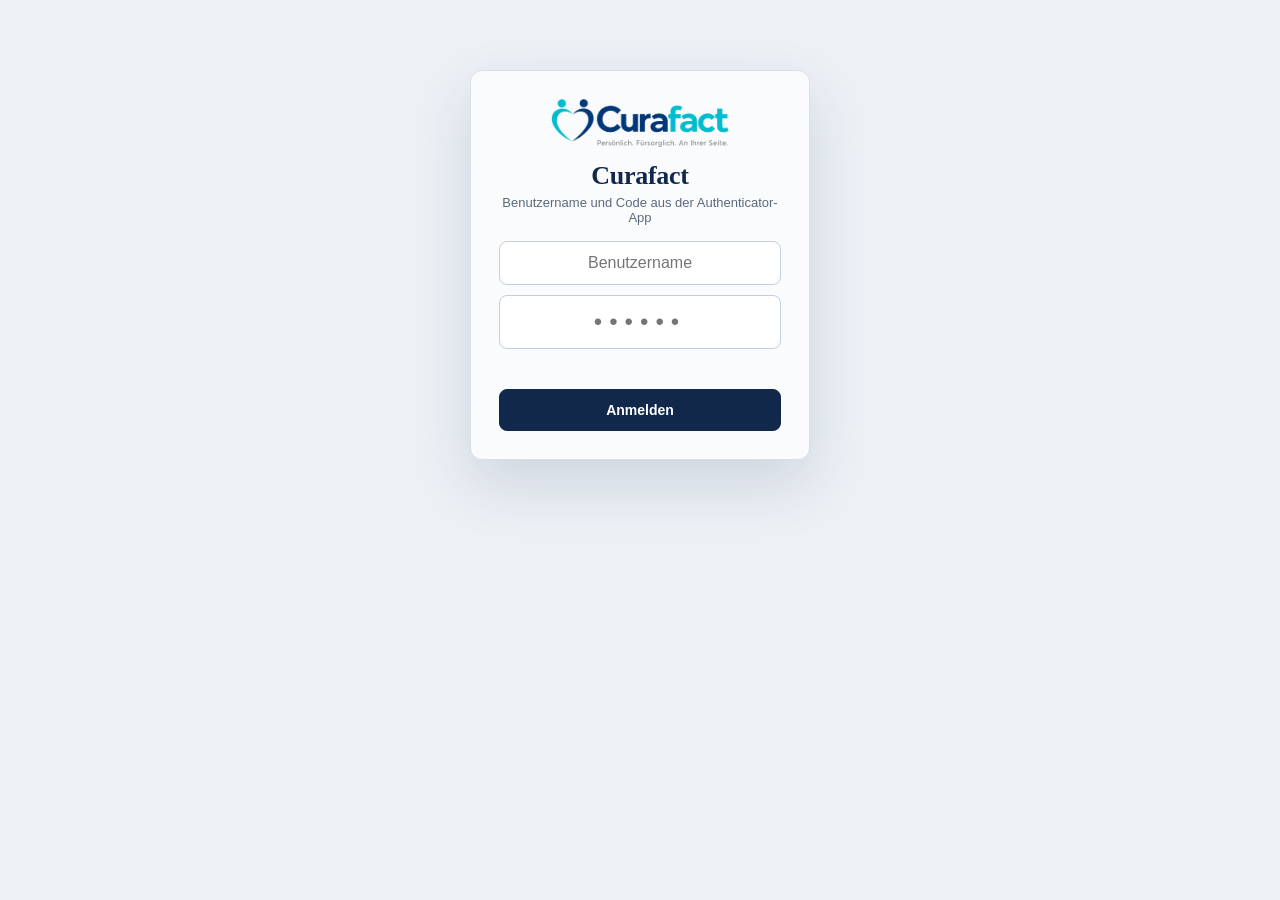
==== commit 94f4db9c: "Portal: neues Design (Redaktionell · Nebelblau) für Kunden, Board, Mitarbeiter, Anmeldung, Aufnahme," ====
--- a/app.html
+++ b/app.html
@@ -49,7 +49,7 @@
   </main>
 </div>
 <script src="assets/lib/pdf-lib.min.js"></script>
-<script src="cf-aufnahme-druck.js?v=3"></script>
+<script src="cf-aufnahme-druck.js?v=4"></script>
 <script src="assets/lib/qrcode.min.js"></script>
 <!--NW:START-->
 <script>
@@ -1071,6 +1071,7 @@
 .kdTable td{padding:10px;border-top:1px solid var(--k-border);vertical-align:top}
 .kdTable tr.row{cursor:pointer}.kdTable tr.row:hover{background:#f7fcfd}
 .kdTable tr.off td{opacity:.55}
+.kdTable th.kdSort{cursor:pointer;user-select:none;white-space:nowrap}.kdTable th.kdSort:hover,.kdTable th.kdSort.on{color:var(--teal,#16A9BA)}.kdArr{display:inline-block;min-width:12px;margin-left:5px;font-size:10px}
 .kdChip{font-size:12px;border-radius:999px;padding:2px 8px;background:#eef3f7;color:var(--k-muted);font-weight:700;white-space:nowrap;display:inline-block}
 .kdChip.ber{background:#efe3fb;color:#6a2fa3}
 .kdChip.late{background:#fde8e8;color:#b91c1c}
@@ -1110,6 +1111,7 @@
 (function(){
 'use strict';
 var S={root:null,list:[],q:'',filter:'aktiv',loaded:false,cur:null,toastT:null,cfg:null};
+try{var _sv=JSON.parse(localStorage.getItem('kd_sort')||'null');if(_sv&&/^(name|kasse|termin|besuch)$/.test(_sv.key)&&(_sv.dir===1||_sv.dir===-1))S.sort=_sv}catch(e){}
 var KASSEN=['AOK NordWest','AOK NW','Barmer','DAK','TK','KKH','Knappschaft','HanseMerkur','IKK classic','BKK','Techniker Krankenkasse'];
 var ARTEN={nachweis:'Nachweis',vereinbarung:'Beratungsvereinbarung',datenschutz:'Datenschutzinformation',vollmacht:'Vollmacht',vertrag:'Vertrag',sonstiges:'Sonstiges'};
 function H(){return window.BD_HOST||{}}
@@ -1137,6 +1139,37 @@
   if(S.q){var h=(k.name+' '+(s.kasse||'')+' '+(s.anschrift||'')).toLowerCase();if(h.indexOf(S.q.toLowerCase())<0)return false}
   return true;
 }
+/* Sortierung per Klick auf die Spaltenköpfe: 1. Klick aufsteigend, 2. Klick absteigend, 3. Klick zurück zur Standardreihenfolge; leere Werte stehen immer unten */
+function sortVal(k,key){
+  var s=k.summary||{},d;
+  if(key==='name')return String(k.name||'').toLowerCase();
+  if(key==='kasse')return String(s.kasse||'').toLowerCase();
+  if(key==='termin'){d=parseDe(s.naechster_termin);return d?d.getTime():null}
+  if(key==='besuch'){d=parseDe(s.letzter_besuch);return d?d.getTime():null}
+  return null;
+}
+function sortRows(rows){
+  if(!S.sort)return rows;
+  var key=S.sort.key,dir=S.sort.dir,byName=function(a,b){return String(a.name||'').localeCompare(String(b.name||''),'de')};
+  return rows.slice().sort(function(a,b){
+    var x=sortVal(a,key),y=sortVal(b,key),ex=(x===null||x===''),ey=(y===null||y==='');
+    if(ex&&ey)return byName(a,b);
+    if(ex)return 1;
+    if(ey)return -1;
+    var c=typeof x==='number'?x-y:String(x).localeCompare(String(y),'de');
+    return c===0?byName(a,b):c*dir;
+  });
+}
+function setSort(key){
+  var c=S.sort;
+  if(!c||c.key!==key)S.sort={key:key,dir:1};else if(c.dir===1)S.sort={key:key,dir:-1};else S.sort=null;
+  try{localStorage.setItem('kd_sort',JSON.stringify(S.sort))}catch(e){}
+  render();
+}
+function sortTh(key,label,cls){
+  var on=S.sort&&S.sort.key===key;
+  return '<th data-sort="'+key+'" class="kdSort'+(cls?' '+cls:'')+(on?' on':'')+'" title="Nach '+label+' sortieren" aria-sort="'+(on?(S.sort.dir===1?'ascending':'descending'):'none')+'">'+label+'<span class="kdArr">'+(on?(S.sort.dir===1?'▲':'▼'):'')+'</span></th>';
+}
 function renderBar(){
   var f=function(id,l){return'<button class="kdBtn'+(S.filter===id?' on':'')+'" data-filter="'+id+'">'+l+'</button>'};
   var h=f('aktiv','Aktive')+f('beratung','Beratung')+f('inaktiv','Inaktive');
@@ -1148,12 +1181,12 @@
 }
 function render(){
   renderBar();
-  var rows=S.list.filter(visible);
+  var rows=sortRows(S.list.filter(visible));
   var heute0=new Date();heute0.setHours(0,0,0,0);var grenze=new Date(heute0.getTime()+21*86400000);
   var faellig=S.list.filter(function(k){var s=k.summary||{},t=parseDe(s.naechster_termin);return k.aktiv&&s.beratung&&t&&t<=grenze}).sort(function(a,b){return parseDe(a.summary.naechster_termin)-parseDe(b.summary.naechster_termin)});
   var fh='';
   if(faellig.length){fh='<div class="kdFaellig"><h4>Fällige Beratungstermine ('+faellig.length+')</h4>'+faellig.slice(0,12).map(function(k){var t=parseDe(k.summary.naechster_termin);return'<div class="it" data-id="'+k.id+'"><b>'+esc(k.name)+'</b><span class="kdChip'+(t<heute0?' late':'')+'">'+esc(k.summary.naechster_termin)+(t<heute0?' – überfällig':'')+'</span></div>'}).join('')+(faellig.length>12?'<div class="kdLog" style="margin-top:6px">… und '+(faellig.length-12)+' weitere (Liste unten nach „Nächster Termin“ prüfen)</div>':'')+'</div>'}
-  var h=fh+'<div style="overflow:auto"><table class="kdTable"><tr><th>Name</th><th>Kasse</th><th>PG</th><th>Nächster Termin</th><th class="kdHideM">Letzter Besuch</th><th class="kdHideM">Anschrift</th></tr>';
+  var h=fh+'<div style="overflow:auto"><table class="kdTable"><tr>'+sortTh('name','Name')+sortTh('kasse','Kasse')+'<th>PG</th>'+sortTh('termin','Nächster Termin')+sortTh('besuch','Letzter Besuch','kdHideM')+'<th class="kdHideM">Anschrift</th></tr>';
   var heute=new Date();heute.setHours(0,0,0,0);
   rows.forEach(function(k){
     var s=k.summary||{},t=parseDe(s.naechster_termin);
@@ -1461,11 +1494,11 @@
 }
 /* verarbeitet Dateien: unveränderte (Name+Datum+Größe) werden übersprungen, neue Namen als Akte angelegt, vorhandene bleiben unverändert */
 async function eingangVerarbeiten(files,out){
-  var seen=gesehen(),items=[],keys=[],skippedSeen=0;
+  var seen=gesehen(),items=[],keys=[],skippedSeen=0,cfgs=[];
   for(var i=0;i<files.length;i++){
     var f=files[i],key='v2|'+f.name+'|'+f.lastModified+'|'+f.size;
     if(seen[key]){skippedSeen++;continue}
-    try{var j=JSON.parse(await f.text());var x=slim(j);if(x.pflege_name){items.push(x);keys.push(key)}}catch(err){if(out)out.innerHTML+='<div class="kdLog">'+esc(f.name)+': keine gültige JSON-Datei</div>'}
+    try{var j=JSON.parse(await f.text());if(j&&!Array.isArray(j)&&!j.pflege_name&&(j.textbausteine||j.personen||j.kassen||j.ik)){cfgs.push({cfg:j,key:key});continue}var x=slim(j);if(x.pflege_name){items.push(x);keys.push(key)}}catch(err){if(out)out.innerHTML+='<div class="kdLog">'+esc(f.name)+': keine gültige JSON-Datei</div>'}
   }
   var imp=0,skip=0,fail=[],nachg=0;
   for(var k=0;k<items.length;k+=10){
@@ -1476,10 +1509,15 @@
     keys.slice(k,k+10).forEach(function(kk){seen[kk]=1});
   }
   try{if(items.length){if(out)out.innerHTML='<div class="kdLog">Beratungsbesuche abgleichen …</div>';if(skip)await load();nachg=await besucheNachtragen(items)}}catch(err){}
+  var konfig=0,konfigFehler='';
+  for(var c=0;c<cfgs.length;c++){
+    var cr=await call('app_config_import',{config:cfgs[c].cfg});
+    if(cr.ok){konfig+=cr.saved||0;seen[cfgs[c].key]=1;S.cfg=null}else konfigFehler=cr.message||'Konfiguration konnte nicht übernommen werden.';
+  }
   gesehenSpeichern(seen);
-  return {neu:imp,vorhanden:skip,fehler:fail,unveraendert:skippedSeen,dateien:files.length,nachgetragen:nachg};
-}
-function eingangText(r){return '<p><b>Fertig.</b> '+r.neu+' neue Akte(n) angelegt'+(r.vorhanden?', '+r.vorhanden+' gab es schon':'')+(r.nachgetragen?', '+r.nachgetragen+' Beratungsbesuch(e) aus Studio ergänzt':'')+(r.unveraendert?', '+r.unveraendert+' Datei(en) unverändert seit der letzten Prüfung':'')+(r.fehler.length?', '+r.fehler.length+' fehlgeschlagen':'')+'.</p>'+(r.fehler.length?'<div class="kdBox">'+esc(r.fehler.join('\n'))+'</div>':'')}
+  return {neu:imp,vorhanden:skip,fehler:fail,unveraendert:skippedSeen,dateien:files.length,nachgetragen:nachg,konfig:konfig,konfigFehler:konfigFehler};
+}
+function eingangText(r){return '<p><b>Fertig.</b> '+r.neu+' neue Akte(n) angelegt'+(r.vorhanden?', '+r.vorhanden+' gab es schon':'')+(r.nachgetragen?', '+r.nachgetragen+' Beratungsbesuch(e) aus Studio ergänzt':'')+(r.unveraendert?', '+r.unveraendert+' Datei(en) unverändert seit der letzten Prüfung':'')+(r.konfig?', Konfiguration übernommen ('+r.konfig+' Einträge)':'')+(r.fehler.length?', '+r.fehler.length+' fehlgeschlagen':'')+'.</p>'+(r.konfigFehler?'<div class="kdBox" style="color:#b91c1c">'+esc(r.konfigFehler)+'</div>':'')+(r.fehler.length?'<div class="kdBox">'+esc(r.fehler.join('\n'))+'</div>':'')}
 async function runEingang(){
   var host=$('#kdModalHost'),hasDir=!!window.showDirectoryPicker,saved=hasDir?await idbGet('eingangOrdner'):null;
   host.innerHTML='<div class="kdModalBg"><div class="kdModal small"><h3>Eingang aus Studio</h3><p style="color:var(--k-muted)">Studio legt neue Beratungskunden als Dateien im Ordner „Portal_Eingang“ ab (im Ordner Curafact Studio). Hier werden neue Kunden als Akte angelegt; vorhandene Akten bleiben unverändert (es werden nur Beratungsbesuche aus Studio ergänzt, die in der Akte noch fehlen).</p><div class="kdRow">'+
@@ -1559,12 +1597,13 @@
       return;
     }
     if(el.id==='kdNew'){newKunde();return}
-    if(el.id==='kdAufnPdf'){window.open('Neukunden-Aufnahmebogen.pdf?v=2','_blank');return}
+    if(el.id==='kdAufnPdf'){window.open('Neukunden-Aufnahmebogen.pdf?v=3','_blank');return}
     if(el.id==='kdEingang'){runEingang();return}
     if(el.id==='kdReset'){runReset();return}
     if(el.id==='kdBoardSync'){el.disabled=true;el.textContent='Gleiche ab …';var bs=await call('kunden_board_sync',{});el.disabled=false;el.textContent='Board abgleichen';msg(bs.ok?(bs.angelegt+' Aufgabe(n) neu angelegt, '+bs.vorhanden+' gab es schon'+(bs.fehler?', '+bs.fehler+' Fehler':'')):(bs.message||'Abgleich fehlgeschlagen'),!bs.ok);return}
     if(el.id==='kdReload'){if(await load())render();return}
     if((x=el.closest('[data-filter]'))){S.filter=x.dataset.filter;render();return}
+    if((x=el.closest('th[data-sort]'))){setSort(x.dataset.sort);return}
     if((x=el.closest('tr.row,.kdFaellig .it'))){openKunde(x.dataset.id);return}
   });
   root.addEventListener('change',function(e){
@@ -1810,4 +1849,5 @@
 @media print{body.maPrinting #side,body.maPrinting #mainArea>div>div>.ma>.maHead,body.maPrinting .maPanel{display:none}body.maPrinting .maModalBg{position:static;background:none;padding:0}body.maPrinting .maModal{box-shadow:none;border:0}body.maPrinting .maRow{display:none}}
 
 </style>
+<link rel="stylesheet" href="cf-theme.css?v=1">
 </body></html>
--- a/cf-theme.css
+++ b/cf-theme.css
@@ -0,0 +1,107 @@
+/* ===== Curafact-Portal: Design „Redaktionell · Nebelblau“ (gilt für das ganze Portal) =====
+   Wird als letztes Stylesheet geladen und überschreibt die älteren Module (Kunden, Board, Mitarbeiter, Anmeldung). */
+:root{
+  --blue:#11284B;--blue2:#0B1C36;--navy:#11284B;--cyan:#1496A8;--teal:#1496A8;
+  --bg:#EDF1F6;--card:#FAFBFD;--border:#D8E0EB;--line:#D8E0EB;--field:#fff;
+  --text:#172033;--muted:#5C687D;--soft:#E4EAF2;--ring:rgba(20,150,168,.18);
+  --serif:"Iowan Old Style","Palatino Linotype",Palatino,"New York",Georgia,serif;
+}
+html,body{background:var(--bg);color:var(--text);font-family:-apple-system,BlinkMacSystemFont,"SF Pro Text","Segoe UI",Roboto,"Helvetica Neue",Arial,sans-serif;-webkit-font-smoothing:antialiased}
+:focus-visible{outline:2px solid var(--teal);outline-offset:2px}
+button:focus:not(:focus-visible){outline:none}
+
+/* ---------- Seitenleiste ---------- */
+#side{background:var(--card);color:var(--text);border-right:1px solid var(--line);padding:24px 16px 20px;gap:18px}
+#head{background:transparent;border-radius:0;box-shadow:none;padding:0 6px}
+#head img{width:auto;max-width:100%;height:40px;object-fit:contain;object-position:left center}
+#nav{gap:2px;margin-top:4px}
+#nav button{background:transparent;color:var(--muted);border:0;border-radius:8px;font-weight:600;font-size:15px;padding:11px 12px;position:relative;letter-spacing:.005em}
+#nav button:hover{background:var(--soft);color:var(--navy)}
+#nav button.on{background:#E1E8F2;color:var(--navy);font-weight:700}
+#nav button.on::before{content:'';position:absolute;left:-16px;top:9px;bottom:9px;width:3px;background:var(--teal);border-radius:0 3px 3px 0}
+#side .sideBottom,#side .who{color:var(--muted)}
+#side .who strong{color:var(--navy)}
+#side #logout{background:#fff;color:var(--navy);border:1px solid var(--line);font-weight:600;border-radius:8px}
+#side #logout:hover{border-color:var(--teal)}
+#mainArea{padding:30px 34px 48px}
+
+/* ---------- Schaltflächen ---------- */
+button,.kdBtn,.bdBtn,.bdTab,.bdViewBtn,.maBtn{font-family:inherit}
+.kdBtn,.bdBtn,.bdTab,.bdViewBtn,.maBtn{background:#fff;color:var(--navy);border:1px solid var(--line);border-radius:8px;font-weight:600;padding:9px 14px;transition:border-color .15s,background .15s}
+.kdBtn:hover,.bdBtn:hover,.bdTab:hover,.bdViewBtn:hover,.maBtn:hover{border-color:var(--teal);background:#fff}
+.kdBtn.primary,.bdBtn.primary,.maBtn.primary,.kdBtn.on,.bdTab.on,.bdViewBtn.on{background:var(--navy);border-color:var(--navy);color:#fff}
+.kdBtn.primary:hover,.bdBtn.primary:hover,.maBtn.primary:hover,.kdBtn.on:hover,.bdTab.on:hover,.bdViewBtn.on:hover{background:#0B1C36;border-color:#0B1C36}
+.kdBtn.danger,.maBtn.danger{color:#B4332F}
+.kdBtn.danger:hover{border-color:#B4332F}
+.kdBtn[disabled],.maBtn[disabled]{opacity:.5}
+
+/* ---------- Überschriften (Serife, ohne türkise Balken) ---------- */
+.kdSecHead h4:before,.bdSecHead h4:before,.kdModal h3:before,.bdModal h3:before,.kdFaellig h4:before,.maHead h2:before,.maPanel h3:before{display:none}
+.kdSecHead h4,.bdSecHead h4,.kdFaellig h4,.maPanel h3{font-family:var(--serif);font-weight:600;font-size:17px;color:var(--navy);letter-spacing:-.005em}
+.kdModal h3,.bdModal h3,.maModal h3,.maHead h2{font-family:var(--serif);font-weight:600;font-size:22px;color:var(--navy);letter-spacing:-.01em}
+.kdSecHead,.bdSecHead{border-bottom:1px solid var(--line);padding-bottom:8px;margin-bottom:12px}
+.kdHead h3{font-size:24px}
+.maHead p{color:var(--muted)}
+
+/* ---------- Felder ---------- */
+.kd input:not([type=checkbox]):not([type=radio]):not([type=file]),.kd select,.kd textarea,.bd input:not([type=checkbox]):not([type=radio]):not([type=file]),.bd select,.bd textarea,
+.kdModal input:not([type=checkbox]):not([type=radio]):not([type=file]),.kdModal select,.kdModal textarea,.bdModal input:not([type=checkbox]):not([type=radio]):not([type=file]),.bdModal select,.bdModal textarea,
+.kdSearch,.bdSearch,.bdQuick,#login input,.ma input,.ma select,.maModal input,.maModal select{background:#fff;border:1px solid #C3CEDF;border-bottom:1px solid #C3CEDF;border-radius:8px;color:var(--text)}
+.kd input:focus,.kd select:focus,.kd textarea:focus,.bd input:focus,.bd select:focus,.bd textarea:focus,.kdModal input:focus,.kdModal select:focus,.kdModal textarea:focus,.bdModal input:focus,.bdModal select:focus,.bdModal textarea:focus,
+.kdSearch:focus,.bdSearch:focus,#login input:focus,.ma input:focus,.ma select:focus{outline:none;border-color:var(--teal);box-shadow:0 0 0 3px var(--ring);background:#fff}
+.kdModal input[disabled]{background:#F2F5F9}
+.kdModal label,.bdGrid label,.bdLbl,.ma label{color:var(--muted);font-size:11.5px;font-weight:700;letter-spacing:.06em;text-transform:uppercase}
+.kd input[type=checkbox],.bd input[type=checkbox],.kdModal input[type=checkbox],.bdModal input[type=checkbox]{border:1.5px solid #9FB0C6;border-radius:5px}
+.kd input[type=checkbox]:checked,.bd input[type=checkbox]:checked,.kdModal input[type=checkbox]:checked,.bdModal input[type=checkbox]:checked{background:var(--navy);border-color:var(--navy)}
+
+/* ---------- Tabellen ---------- */
+.kdTable,.bdTable,.maTable{background:var(--card);border:1px solid var(--line);border-radius:8px}
+.kdTable th,.bdTable th,.maTable th{background:transparent;color:var(--muted);font-size:11.5px;font-weight:700;letter-spacing:.07em;border-bottom:1px solid var(--line);padding:12px 12px}
+.kdTable td,.bdTable td,.maTable td{border-top:1px solid #E7ECF3;padding:12px}
+.kdTable tr:first-child td{border-top:0}
+.kdTable tr.row:hover,.bdTable tr.row:hover{background:#F1F5FA}
+.kdTable th.kdSort:hover,.kdTable th.kdSort.on{color:var(--navy)}
+.kdTable td b{font-weight:650;color:var(--navy)}
+.kdChip,.maChip{background:#E7EDF5;color:var(--muted);font-weight:600;border-radius:999px}
+.kdChip.ber{background:#DDF0F3;color:#0B6F7C}
+.kdChip.late{background:#FBE7E7;color:#B4332F}
+.maChip.ok{background:#E3F2EA;color:#1F6B43}.maChip.off{background:#FBE7E7;color:#B4332F}
+.kdEmpty,.maEmpty{background:var(--card);border-color:var(--line);border-radius:8px}
+
+/* ---------- Karten, Boxen, Fenster ---------- */
+.kdFaellig,.kdBes,.maPanel,.kdBox{background:var(--card);border:1px solid var(--line);border-radius:8px}
+.kdFaellig{padding:14px 16px}
+.kdBes{background:#fff}
+.kdBox{background:#F2F5F9}
+.kdModalBg,.maModalBg,.bdModalBg{background:rgba(17,40,75,.45);backdrop-filter:blur(2px)}
+.kdModal,.bdModal,.maModal{background:var(--card);border:1px solid var(--line);border-radius:12px;box-shadow:0 28px 70px rgba(11,28,54,.28)}
+.kdHint,.maWarn{border-radius:8px}
+.kdFile{border-bottom-color:#E7ECF3}.kdNote{border-bottom-color:#E7ECF3}
+.kdFile a{color:var(--navy)}
+.kdToast,.maToast,.bdToast{background:var(--navy);border-radius:10px}
+.kdToast.err,.maToast.err,.bdToast.err{background:#B4332F}
+.kdProg{background:#E1E8F2}.kdProg i{background:var(--teal)}
+
+/* ---------- Board ---------- */
+.bdCol{background:#E4EAF2;border:1px solid #D8E0EB;border-radius:10px}
+.bdCol.over{outline:2px dashed var(--teal);background:#DCE9EE}
+.bdColHead{color:var(--navy);font-weight:700;letter-spacing:.07em}
+.bdCount{background:#fff;color:var(--muted)}
+.bdCard{background:#fff;border:1px solid var(--line);border-radius:8px;box-shadow:0 1px 2px rgba(17,40,75,.05)}
+.bdCard:hover{border-color:var(--teal);box-shadow:0 2px 8px rgba(17,40,75,.08)}
+.bdT{color:var(--navy);font-weight:650}
+
+/* ---------- Anmeldung ---------- */
+#login{background:var(--card);border:1px solid var(--line);border-radius:12px;box-shadow:0 24px 60px rgba(17,40,75,.14)}
+#login h2{font-family:var(--serif);font-weight:600;font-size:26px;color:var(--navy);letter-spacing:-.01em}
+#login p{color:var(--muted)}
+#login img{height:48px;width:auto}
+#login button.primary,#login .primary{background:var(--navy);border-color:var(--navy);color:#fff;border-radius:8px;padding:12px 14px;font-weight:600}
+
+/* ---------- Mobil ---------- */
+@media(max-width:1000px){
+  #side{border-right:0;border-bottom:1px solid var(--line);padding:14px}
+  #head img{height:34px}
+  #nav button.on::before{display:none}
+  #mainArea{padding:16px 14px 40px}
+}
